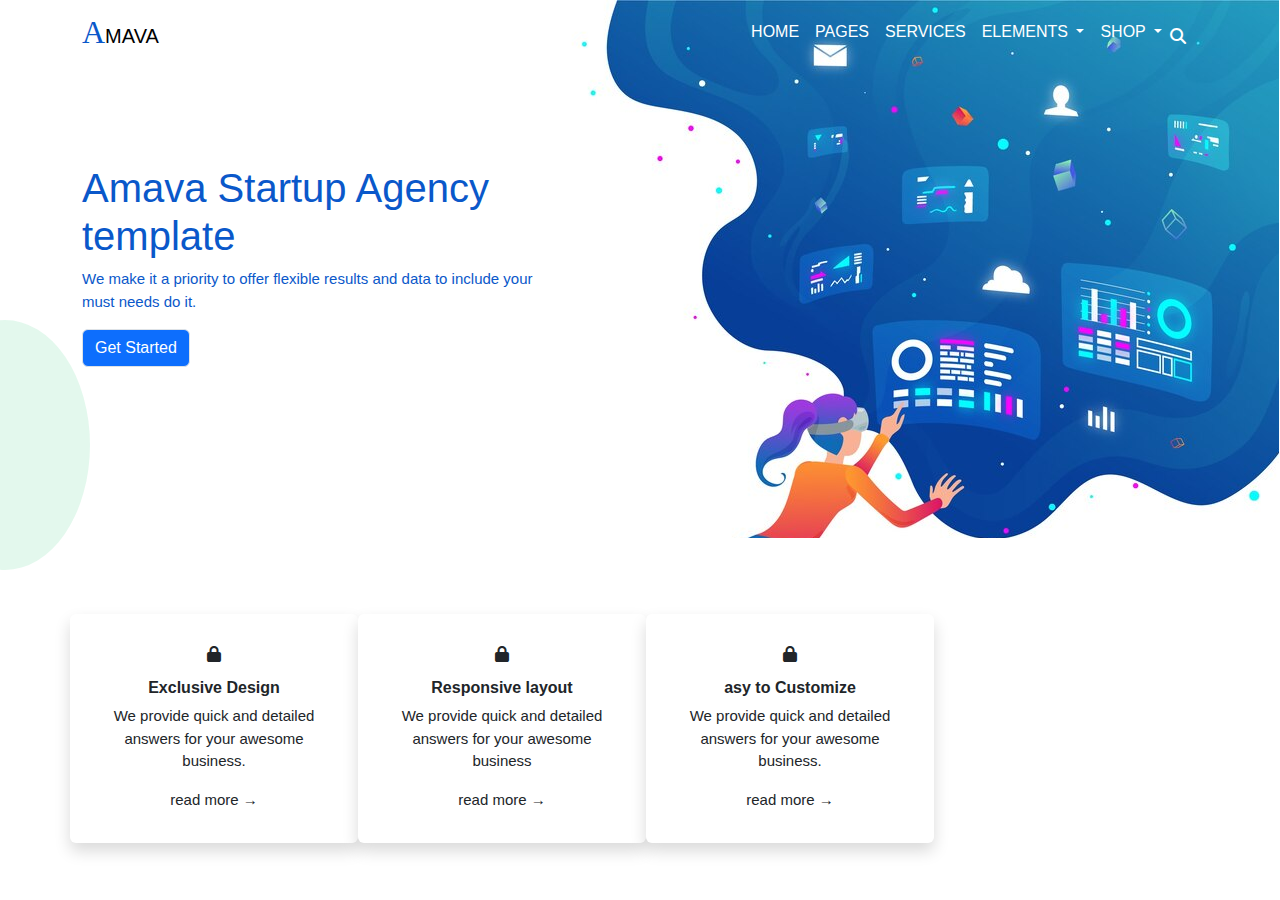
==== index.html @ 39920f7a "new" ====
<!doctype html>
<html lang="en">
  <head>
    <meta charset="utf-8">
    <meta name="viewport" content="width=device-width, initial-scale=1">
    <title>Bootstrap demo</title>
    <link rel="stylesheet" href="https://cdnjs.cloudflare.com/ajax/libs/font-awesome/6.5.2/css/all.min.css">
    <link rel="stylesheet" href="assets/css/style.css">
    <link href="https://cdn.jsdelivr.net/npm/bootstrap@5.3.3/dist/css/bootstrap.min.css" rel="stylesheet" integrity="sha384-QWTKZyjpPEjISv5WaRU9OFeRpok6YctnYmDr5pNlyT2bRjXh0JMhjY6hW+ALEwIH" crossorigin="anonymous">
  </head>
  <body>
    <div class="main" >
    <section class="nav_bar" >
         <nav class="navbar navbar-expand-md navbar-light" >
            <div class="container" >
              <div>
                <a class="navbar-brand" href="#"><span class="logo">A</span>MAVA</a>
                <button class="navbar-toggler" type="button" data-bs-toggle="collapse" data-bs-target="#navbarSupportedContent" aria-controls="navbarSupportedContent" aria-expanded="false" aria-label="Toggle navigation">
                  <span class="navbar-toggler-icon"></span>
                </button>
              </div>
              <div class="collapse navbar-collapse" id="navbarSupportedContent">
            <div class="container ms-auto ">
                <ul class="navbar-nav  justify-content-end">
                  <li class="nav-item ">
                    <a class="nav-link active nav_color" aria-current="page" href="#">HOME</a>
                  </li>
                  <li class="nav-item ">
                    <a class="nav-link nav_color" href="#">PAGES</a>
                  </li>
                  <li class="nav-item ">
                    <a class="nav-link  nav_color" href="#">SERVICES</a>
                  </li>
                  <li class="nav-item dropdown">
                    <a class="nav-link dropdown-toggle  nav_color" href="#" id="navbarDropdown" role="button" data-bs-toggle="dropdown" aria-expanded="false">
                      ELEMENTS
                    </a>
                    <ul class="dropdown-menu" aria-labelledby="navbarDropdown">
                      <li><a class="dropdown-item" href="#">ELEMENTS1</a></li>
                      <li><a class="dropdown-item" href="#">ELEMENTS2</a></li>
                    </ul>
                  </li>
                  <li class="nav-item dropdown">
                    <a class="nav-link dropdown-toggle nav_color"  href="#" id="navbarDropdown" role="button" data-bs-toggle="dropdown" aria-expanded="false">
                      SHOP
                    </a>
                    <ul class="dropdown-menu" aria-labelledby="navbarDropdown">
                      <li><a class="dropdown-item" href="#">SHOP1</a></li>
                      <li><a class="dropdown-item" href="#">SHOP2</a></li>
                    </ul>
                  </li>
                  <li class="nav-item">
                    <i class="fa-solid fa-magnifying-glass  mt-3 nav_color"></i>
                  </li>
                </ul>
           </div>
            </div>
          </nav>
   </section>

    <!-- banner section -->
     <section class="banner col-12">
      <div class="container">
        <!-- <div class="row"> -->
          <div class="col-md-6 first_section">
            <h1 class="banner_title fw-light">Amava <b class="fw-bolder">Startup Agency</b> <br> template</h1>
            <p class="card_text">We make it a priority to offer flexible results and data to include your <br> must needs do it.</p>
            <button class="btn btn-primary border btn_margin">Get Started</button>
          </div>
        <!-- </div> -->
      </div>
     </section>
    <!-- banner section -->

    <!-- card section -->
     <div class="container ">
      <div class="card_wrepper text-primary">
        <div class="row">
          <div class="card text-center border-0 card_context shadow col-md-3"style="width: 18rem;" >
            <div class="card-body">
              <i class="fa-sharp fa-solid fa-lock p-3"></i>
              <h6 class="card-title fw-bolder">Exclusive Design</h6>
              <p class="card-text card_text">We provide quick and detailed answers for your awesome business.</p>
              <p class="card_text">read more →</p>
            </div>
          </div>
          <div class="card text-center border-0 card_context shadow col-md-3" style="width: 18rem;">
            <div class="card-body">
              <i class="fa-sharp fa-solid fa-lock p-3"></i>
              <h6 class="card-title fw-bolder">Responsive layout</h6>
              <p class="card-text card_text">We provide quick and detailed answers for your awesome business</p>
              <p class="card_text">read more →</p>
            </div>
          </div>
          <div class="card text-center border-0 card_context shadow col-md-3" style="width: 18rem;">
            <div class="card-body">
              <i class="fa-sharp fa-solid fa-lock p-3"></i>
              <h6 class="card-title fw-bolder">asy to Customize</h6>
              <p class="card-text card_text">We provide quick and detailed answers for your awesome business.</p>
              <p class="card_text">read more →</p>
            </div>
          </div>
        </div>
       </div>
     </div>
    <!-- card section -->


  </div>
    <script src="https://cdn.jsdelivr.net/npm/bootstrap@5.3.3/dist/js/bootstrap.bundle.min.js" integrity="sha384-YvpcrYf0tY3lHB60NNkmXc5s9fDVZLESaAA55NDzOxhy9GkcIdslK1eN7N6jIeHz" crossorigin="anonymous"></script>
  </body>
</html>
---- assets/css/style.css ----
*{
    margin: 0;
    padding: 0;
    box-sizing: border-box;
    font-family: Arial, Helvetica, sans-serif;
}
.logo{
    color: #0a58ca;
    font-size: xx-large;
     font-family: Cambria, Cochin, Georgia, Times, 'Times New Roman', serif;
}
.card_wrepper{
   /* margin-left: 12rem; */

}
.main::after{
    content: "";
    width: 739px;
    height: 538px;
    background: url(../images/bg.jpg);
    top: 0px;
    right: 1px;
    position: absolute;
    display: inline-block;
    z-index: -1;
}
.nav_color{
    color: white !important;
}
@media screen and (max-width: 767px) {
    .main::after {
        content: "";
        width: 207px;
        height: 150px;
        background: url(../images/bg.jpg);
        top: 0px;
        right: 1px;
        position: absolute;
        display: inline-block;
        z-index: -1;
    }
    .nav_color{
       color: black !important;
    }
  }
.main::before{
    content: '';
    width: 170px;
    height: 250px;
    border-radius: 50%;
    position: absolute;
    top: 320px;
    left: -80px;
    background-color:rgba(113, 221, 167, 0.2);
}
.banner{
    height: 50vh;
}
.banner_title{
    font-size: 40px;
    font-weight: 600;
    margin-top: 100px;
    color: #0a58ca;;
}
.first_section p{
     color: #0a58ca;;
}
.card_context:hover{
    background-color: #0a58ca;
    color: white;
}
.card_text{
    font-size: 15px;
}
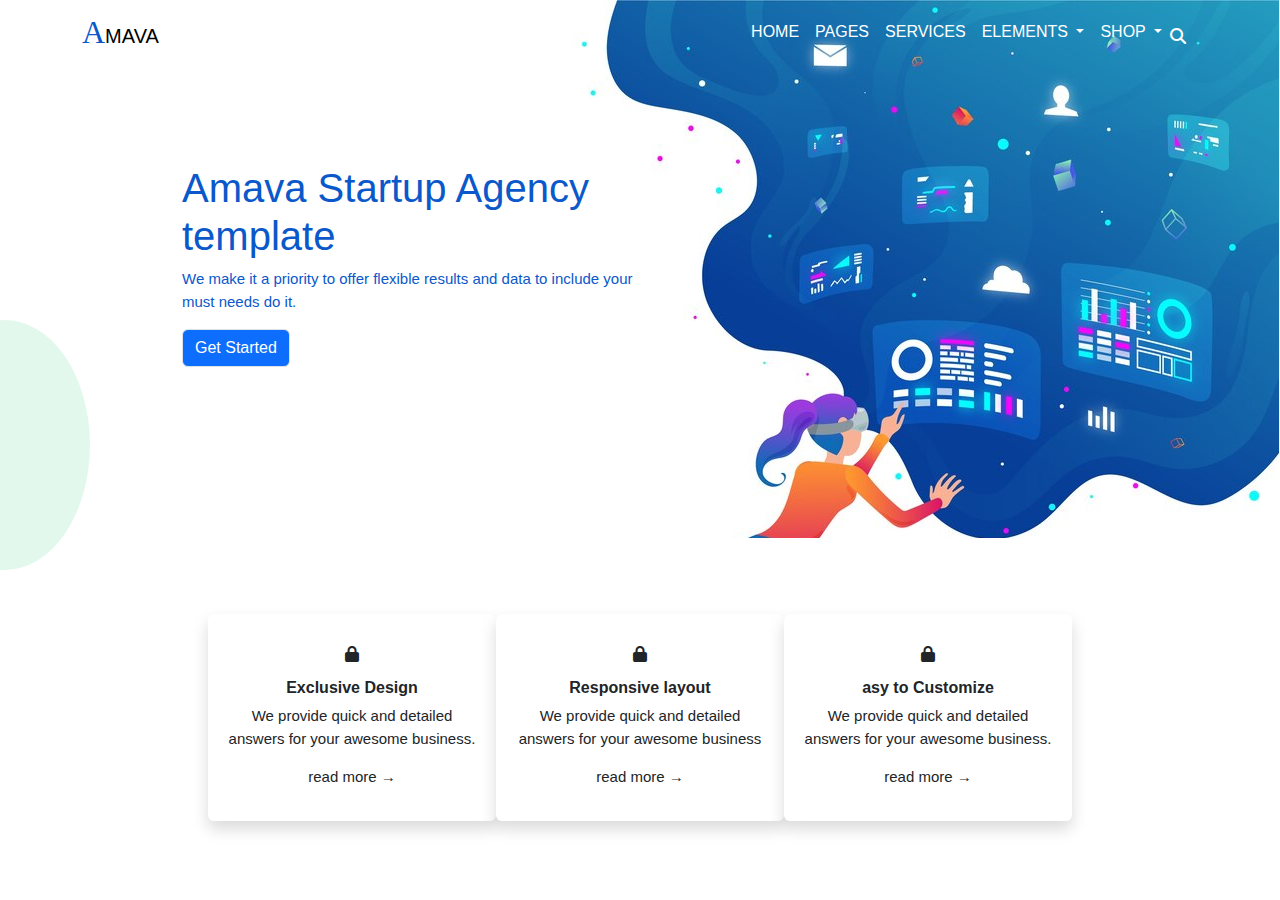
==== commit 781e2d6f: "Revert "new"" ====
--- a/index.html
+++ b/index.html
@@ -11,7 +11,7 @@
   <body>
     <div class="main" >
     <section class="nav_bar" >
-         <nav class="navbar navbar-expand-md navbar-light" >
+         <nav class="navbar navbar-expand-md navbar-light  " >
             <div class="container" >
               <div>
                 <a class="navbar-brand" href="#"><span class="logo">A</span>MAVA</a>
@@ -22,17 +22,17 @@
               <div class="collapse navbar-collapse" id="navbarSupportedContent">
             <div class="container ms-auto ">
                 <ul class="navbar-nav  justify-content-end">
-                  <li class="nav-item ">
-                    <a class="nav-link active nav_color" aria-current="page" href="#">HOME</a>
+                  <li class="nav-item">
+                    <a class="nav-link active text-white" aria-current="page" href="#">HOME</a>
                   </li>
-                  <li class="nav-item ">
-                    <a class="nav-link nav_color" href="#">PAGES</a>
+                  <li class="nav-item">
+                    <a class="nav-link text-white" href="#">PAGES</a>
                   </li>
-                  <li class="nav-item ">
-                    <a class="nav-link  nav_color" href="#">SERVICES</a>
+                  <li class="nav-item">
+                    <a class="nav-link text-white" href="#">SERVICES</a>
                   </li>
                   <li class="nav-item dropdown">
-                    <a class="nav-link dropdown-toggle  nav_color" href="#" id="navbarDropdown" role="button" data-bs-toggle="dropdown" aria-expanded="false">
+                    <a class="nav-link dropdown-toggle text-white" href="#" id="navbarDropdown" role="button" data-bs-toggle="dropdown" aria-expanded="false">
                       ELEMENTS
                     </a>
                     <ul class="dropdown-menu" aria-labelledby="navbarDropdown">
@@ -41,7 +41,7 @@
                     </ul>
                   </li>
                   <li class="nav-item dropdown">
-                    <a class="nav-link dropdown-toggle nav_color"  href="#" id="navbarDropdown" role="button" data-bs-toggle="dropdown" aria-expanded="false">
+                    <a class="nav-link dropdown-toggle text-white" href="#" id="navbarDropdown" role="button" data-bs-toggle="dropdown" aria-expanded="false">
                       SHOP
                     </a>
                     <ul class="dropdown-menu" aria-labelledby="navbarDropdown">
@@ -50,7 +50,7 @@
                     </ul>
                   </li>
                   <li class="nav-item">
-                    <i class="fa-solid fa-magnifying-glass  mt-3 nav_color"></i>
+                    <i class="fa-solid fa-magnifying-glass text-white mt-3"></i>
                   </li>
                 </ul>
            </div>
@@ -59,7 +59,7 @@
    </section>
 
     <!-- banner section -->
-     <section class="banner col-12">
+     <section class="banner">
       <div class="container">
         <!-- <div class="row"> -->
           <div class="col-md-6 first_section">
@@ -73,35 +73,31 @@
     <!-- banner section -->
 
     <!-- card section -->
-     <div class="container ">
-      <div class="card_wrepper text-primary">
-        <div class="row">
-          <div class="card text-center border-0 card_context shadow col-md-3"style="width: 18rem;" >
-            <div class="card-body">
-              <i class="fa-sharp fa-solid fa-lock p-3"></i>
-              <h6 class="card-title fw-bolder">Exclusive Design</h6>
-              <p class="card-text card_text">We provide quick and detailed answers for your awesome business.</p>
-              <p class="card_text">read more →</p>
-            </div>
-          </div>
-          <div class="card text-center border-0 card_context shadow col-md-3" style="width: 18rem;">
-            <div class="card-body">
-              <i class="fa-sharp fa-solid fa-lock p-3"></i>
-              <h6 class="card-title fw-bolder">Responsive layout</h6>
-              <p class="card-text card_text">We provide quick and detailed answers for your awesome business</p>
-              <p class="card_text">read more →</p>
-            </div>
-          </div>
-          <div class="card text-center border-0 card_context shadow col-md-3" style="width: 18rem;">
-            <div class="card-body">
-              <i class="fa-sharp fa-solid fa-lock p-3"></i>
-              <h6 class="card-title fw-bolder">asy to Customize</h6>
-              <p class="card-text card_text">We provide quick and detailed answers for your awesome business.</p>
-              <p class="card_text">read more →</p>
-            </div>
-          </div>
+     <div class="card_wrepper d-flex justify-content-center text-primary">
+      <div class="card text-center border-0 card_context shadow" style="width: 18rem;">
+        <div class="card-body">
+          <i class="fa-sharp fa-solid fa-lock p-3"></i>
+          <h6 class="card-title fw-bolder">Exclusive Design</h6>
+          <p class="card-text card_text">We provide quick and detailed answers for your awesome business.</p>
+          <p class="card_text">read more →</p>
         </div>
-       </div>
+      </div>
+      <div class="card text-center border-0 card_context shadow" style="width: 18rem;">
+        <div class="card-body">
+          <i class="fa-sharp fa-solid fa-lock p-3"></i>
+          <h6 class="card-title fw-bolder">Responsive layout</h6>
+          <p class="card-text card_text">We provide quick and detailed answers for your awesome business</p>
+          <p class="card_text">read more →</p>
+        </div>
+      </div>
+      <div class="card text-center border-0 card_context shadow" style="width: 18rem;">
+        <div class="card-body">
+          <i class="fa-sharp fa-solid fa-lock p-3"></i>
+          <h6 class="card-title fw-bolder">asy to Customize</h6>
+          <p class="card-text card_text">We provide quick and detailed answers for your awesome business.</p>
+          <p class="card_text">read more →</p>
+        </div>
+      </div>
      </div>
     <!-- card section -->
 
--- a/assets/css/style.css
+++ b/assets/css/style.css
@@ -9,40 +9,18 @@
     font-size: xx-large;
      font-family: Cambria, Cochin, Georgia, Times, 'Times New Roman', serif;
 }
-.card_wrepper{
-   /* margin-left: 12rem; */
-
-}
 .main::after{
     content: "";
     width: 739px;
     height: 538px;
     background: url(../images/bg.jpg);
+    background-color: red;
     top: 0px;
     right: 1px;
     position: absolute;
     display: inline-block;
     z-index: -1;
 }
-.nav_color{
-    color: white !important;
-}
-@media screen and (max-width: 767px) {
-    .main::after {
-        content: "";
-        width: 207px;
-        height: 150px;
-        background: url(../images/bg.jpg);
-        top: 0px;
-        right: 1px;
-        position: absolute;
-        display: inline-block;
-        z-index: -1;
-    }
-    .nav_color{
-       color: black !important;
-    }
-  }
 .main::before{
     content: '';
     width: 170px;
@@ -60,10 +38,15 @@
     font-size: 40px;
     font-weight: 600;
     margin-top: 100px;
+    margin-left: 100px;
     color: #0a58ca;;
 }
 .first_section p{
-     color: #0a58ca;;
+    margin-left: 100px;
+    color: #0a58ca;;
+}
+.btn_margin{
+    margin-left: 100px !important;
 }
 .card_context:hover{
     background-color: #0a58ca;
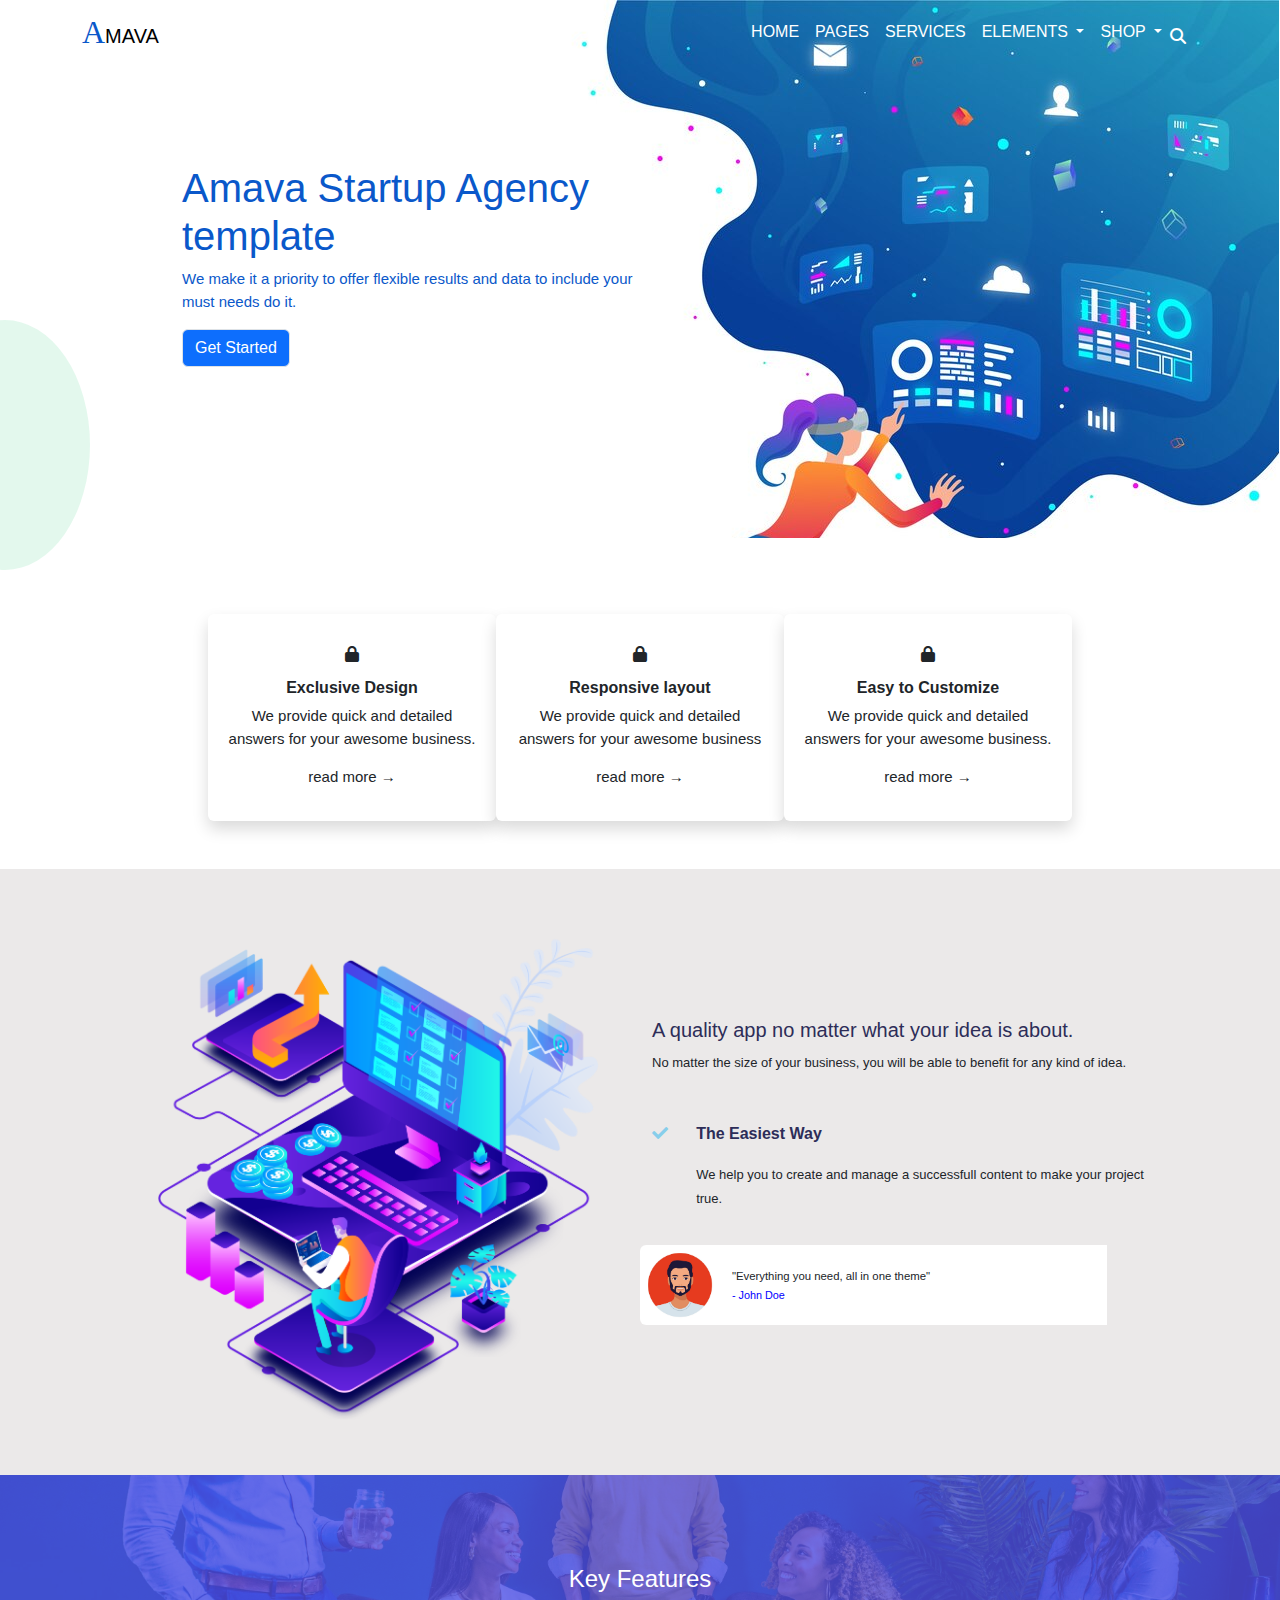
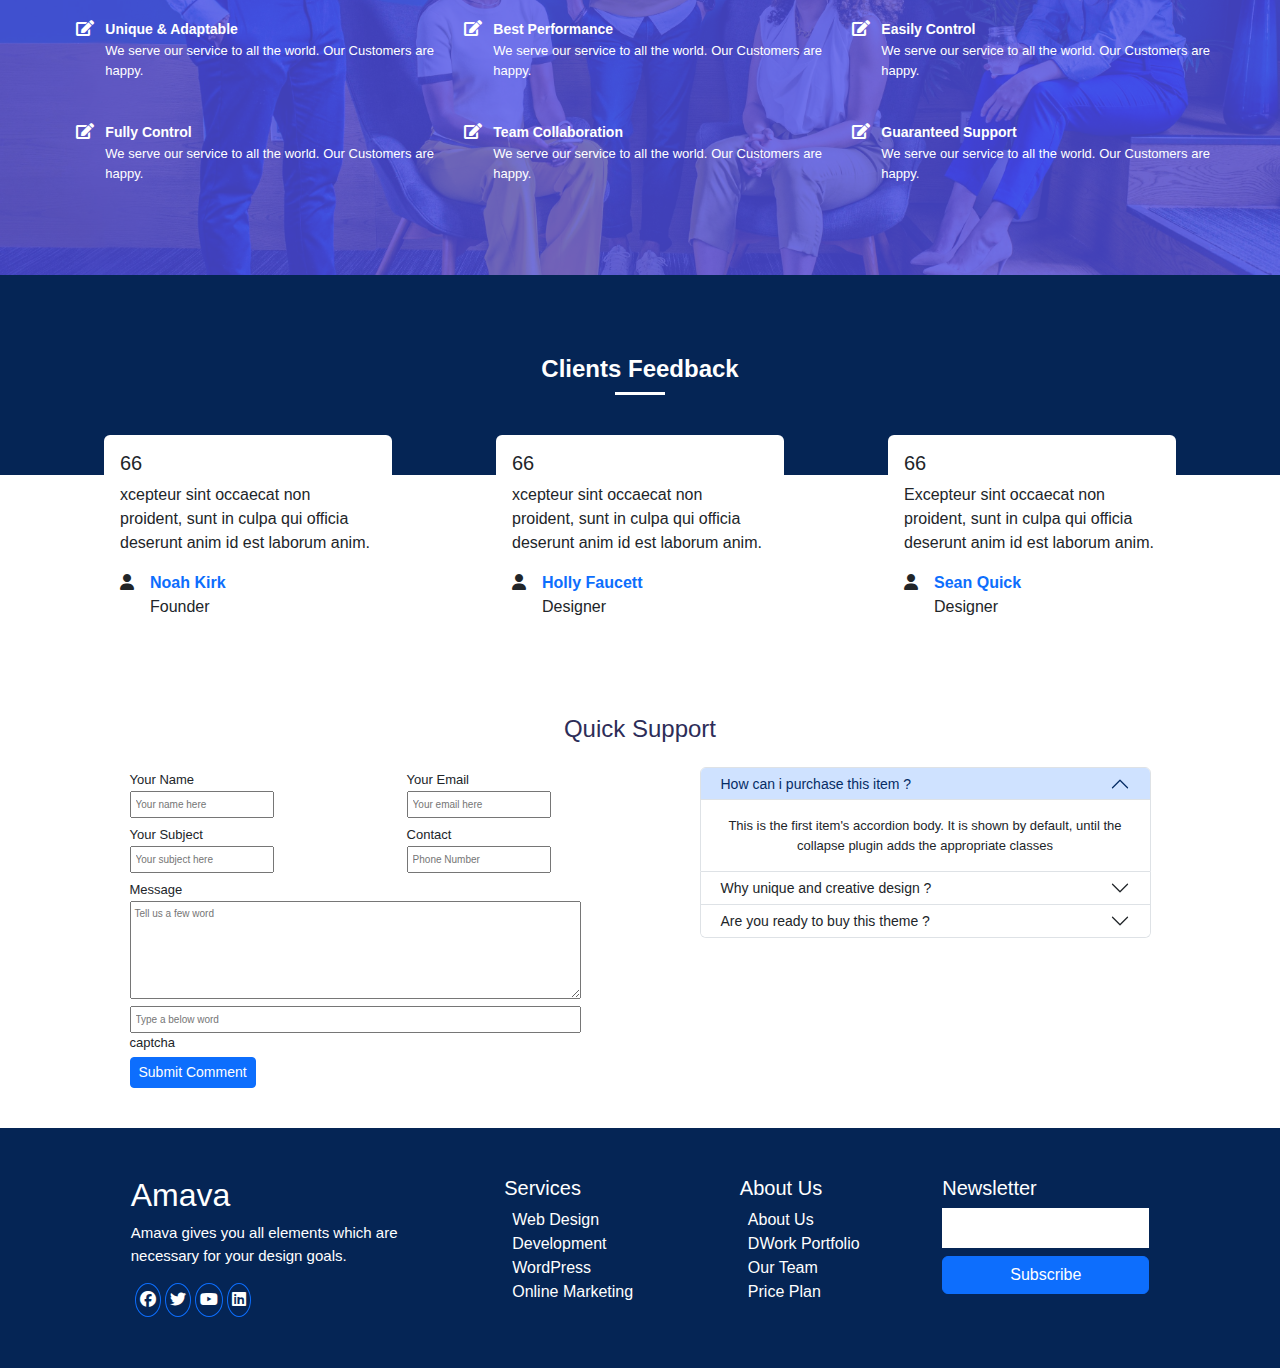
==== commit 0684feb1: "Merge branch 'main' of https://github.com/tanvikarma/bootstrap_landingpage into main" ====
--- a/index.html
+++ b/index.html
@@ -93,7 +93,7 @@
       <div class="card text-center border-0 card_context shadow" style="width: 18rem;">
         <div class="card-body">
           <i class="fa-sharp fa-solid fa-lock p-3"></i>
-          <h6 class="card-title fw-bolder">asy to Customize</h6>
+          <h6 class="card-title fw-bolder">Easy to Customize</h6>
           <p class="card-text card_text">We provide quick and detailed answers for your awesome business.</p>
           <p class="card_text">read more →</p>
         </div>
@@ -101,6 +101,318 @@
      </div>
     <!-- card section -->
 
+<head>
+  <meta charset="utf-8">
+  <meta name="viewport" content="width=device-width, initial-scale=1">
+  <title>Bootstrap demo</title>
+  <link rel="stylesheet" href="./assets/css/style.css">
+  <link href="https://cdn.jsdelivr.net/npm/bootstrap@5.3.3/dist/css/bootstrap.min.css" rel="stylesheet"
+    integrity="sha384-QWTKZyjpPEjISv5WaRU9OFeRpok6YctnYmDr5pNlyT2bRjXh0JMhjY6hW+ALEwIH" crossorigin="anonymous">
+  <link rel="stylesheet" href="https://cdnjs.cloudflare.com/ajax/libs/font-awesome/5.15.4/css/all.min.css">
+</head>
+
+<body>
+
+  <!-- second section -->
+  <section class="mt-5 section_two">
+    <div class="container">
+      <div class="row combine_data">
+        <div class="col-sm-6 col-12">
+          <img src="./assets/images/sec2.png" class="img-fluid" alt="Loading..">
+        </div>
+        <div class="col-sm-6 col-12 right-data my-auto">
+          <h5 class="heading">A quality app no matter what your idea is about.</h5>
+          <small class="lower-char">No matter the size of your business, you will be able to benefit for any kind of
+            idea.</small>
+          <div class="row mt-5 down-two-main">
+            <div class="col-sm-1">
+              <i class="fas fa-check" style="color: skyblue;"></i>
+            </div>
+            <div class="col-sm-11">
+              <p class="heading"><b>The Easiest Way</b></p>
+              <small class="lower-char">We help you to create and manage a successfull content to make your project
+                true.</small>
+            </div>
+          </div>
+          <div class="profile-data lower-char col-12">
+            <div class="row">
+              <div class="col-sm-2" style="padding: 0;">
+                <img src="./assets/images/profile.jpg" class="img-fluid rounded" alt="">
+              </div>
+              <div class="col-sm-10 my-auto">
+                <small>"Everything you need, all in one theme"</small>
+                <div>
+                  <small style="color: blue; font-size: smaller;">- John Doe</small>
+                </div>
+              </div>
+            </div>
+          </div>
+        </div>
+      </div>
+    </div>
+  </section>
+
+  <!-- third section -->
+
+  <section class="section-three">
+    <div class="third-main container">
+      <div>
+        <h4>Key Features</h4>
+        <!-- <hr> -->
+      </div>
+      <div class="mt-4">
+        <div class="row">
+          <div class="col-sm-4 col-12 d-flex">
+            <div class="col-sm-1">
+              <i class="fas fa-edit" style="color: #fff;"></i>
+            </div>
+            <div class="col-sm-11 imgsec-rightdata">
+              <small><b>Unique & Adaptable</b></small>
+              <p class="lower-char">
+                We serve our service to all the world. Our Customers are happy.
+              </p>
+            </div>
+          </div>
+          <div class="col-sm-4 col-12 d-flex">
+            <div class="col-sm-1">
+              <i class="fas fa-edit" style="color: #fff;"></i>
+            </div>
+            <div class="col-sm-11 imgsec-rightdata">
+              <small><b>Best Performance</b></small>
+              <p class="lower-char">
+                We serve our service to all the world. Our Customers are happy.
+              </p>
+            </div>
+          </div>
+          <div class="col-sm-4 col-12 d-flex">
+            <div class="col-sm-1">
+              <i class="fas fa-edit" style="color: #fff;"></i>
+            </div>
+            <div class="col-sm-11 imgsec-rightdata">
+              <small><b>Easily Control</b></small>
+              <p class="lower-char">
+                We serve our service to all the world. Our Customers are happy.
+              </p>
+            </div>
+          </div>
+        </div>
+      </div>
+      <div class="mt-4">
+        <div class="row">
+          <div class="col-sm-4 col-12 d-flex">
+            <div class="col-sm-1">
+              <i class="fas fa-edit" style="color: #fff;"></i>
+            </div>
+            <div class="col-sm-11 imgsec-rightdata">
+              <small><b>Fully Control</b></small>
+              <p class="lower-char">
+                We serve our service to all the world. Our Customers are happy.
+              </p>
+            </div>
+          </div>
+          <div class="col-sm-4 col-12 d-flex">
+            <div class="col-sm-1">
+              <i class="fas fa-edit" style="color: #fff;"></i>
+            </div>
+            <div class="col-sm-11 imgsec-rightdata">
+              <small><b>Team Collaboration</b></small>
+              <p class="lower-char">
+                We serve our service to all the world. Our Customers are happy.
+              </p>
+            </div>
+          </div>
+          <div class="col-sm-4 col-12 d-flex">
+            <div class="col-sm-1">
+              <i class="fas fa-edit" style="color: #fff;"></i>
+            </div>
+            <div class="col-sm-11 imgsec-rightdata">
+              <small><b>Guaranteed Support</b></small>
+              <p class="lower-char">
+                We serve our service to all the world. Our Customers are happy.
+              </p>
+            </div>
+          </div>
+        </div>
+      </div>
+    </div>
+  </section>
+
+<section class="client_section ">
+  <div class="client_heading d-flex flex-column">
+    <h4 class="fw-bolder">Clients Feedback</h4>
+    <div class="rule"></div>
+  </div>
+  <div class="client_card  d-flex justify-content-evenly">
+    <div class="card border-0" style="width: 18rem;">
+      <div class="card-body">
+        <h5 class="card-title">66</h5>
+        <p class="card-text">xcepteur sint occaecat non proident, sunt in culpa qui officia deserunt anim id est laborum anim.</p>
+        <div class="d-flex">
+          <div class="pe-3"><i class="fa-solid fa-user"></i></div>
+          <div><span class="text-primary fw-bolder">Noah Kirk</span> <br> Founder</div>
+        </div>
+      </div>
+    </div>
+    <div class="card border-0" style="width: 18rem;">
+      <div class="card-body">
+        <h5 class="card-title">66</h5>
+        <p class="card-text">xcepteur sint occaecat non proident, sunt in culpa qui officia deserunt anim id est laborum anim.</p>
+        <div class="d-flex">
+          <div class="pe-3"><i class="fa-solid fa-user"></i></div>
+          <div><span class="text-primary fw-bolder">Holly Faucett</span> <br> Designer</div>
+        </div>
+      </div>
+    </div>
+    <div class="card border-0" style="width: 18rem;">
+      <div class="card-body">
+        <h5 class="card-title">66</h5>
+        <p class="card-text">Excepteur sint occaecat non proident, sunt in culpa qui officia deserunt anim id est laborum anim.</p>
+        <div class="d-flex">
+          <div class="pe-3"><i class="fa-solid fa-user"></i></div>
+          <div><span class="text-primary fw-bolder">Sean Quick</span> <br> Designer</div>
+        </div>
+      </div>
+    </div>
+  </div>
+</section>
+  <!-- section contact -->
+  <section class="section-contact">
+    <div class="container" style="text-align: center;">
+      <div>
+        <h4 class="heading">Quick Support</h4>
+      </div>
+      <div class="row mt-4 justify-content-around">
+        <div class="col-sm-5 col-12">
+          <form>
+            <div class="row justify-content-between">
+              <div class="col-sm-5 col-10 form-alignment">
+                <label for="" class="lower-char">Your Name</label>
+                <input type="text" placeholder="Your name here">
+              </div>
+              <div class="col-sm-5 col-10 form-alignment">
+                <label for="" class="lower-char">Your Email</label>
+                <input type="email" placeholder="Your email here">
+              </div>
+            </div>
+            <div class="row justify-content-between mt-1">
+              <div class="col-sm-5 col-10 form-alignment">
+                <label for="" class="lower-char">Your Subject</label>
+                <input type="text" placeholder="Your subject here">
+              </div>
+              <div class="col-sm-5 col-10 form-alignment">
+                <label for="" class="lower-char">Contact</label>
+                <input type="email" placeholder="Phone Number">
+              </div>
+            </div>
+            <div class="form-alignment mt-1">
+              <div class="col-sm-12">
+                <label for="" class="lower-char">Message</label>
+                <textarea rows="4" placeholder="Tell us a few word" style="width: 100%;"></textarea>
+              </div>
+              <div><input type="text" placeholder="Type a below word" style="width: 100%;">
+                <p class="lower-char mb-1">captcha</p>
+              </div>
+              <button class="btn btn-primary btn-sm">Submit Comment</button>
+            </div>
+          </form>
+        </div>
+        <div class="col-sm-5 col-12 ">
+          <div class="accordion">
+            <div class="accordion-item">
+              <h2 class="accordion-header" id="panelsStayOpen-headingOne">
+                <button class="accordion-button" type="button" data-bs-toggle="collapse"
+                  data-bs-target="#panelsStayOpen-collapseOne">
+                  <small>How can i purchase this item ?</small>
+                </button>
+              </h2>
+              <div id="panelsStayOpen-collapseOne" class="accordion-collapse collapse show">
+                <div class="accordion-body lower-char">
+                  This is the first item's accordion body. It is shown by default, until the collapse
+                  plugin adds the appropriate classes
+                </div>
+              </div>
+            </div>
+            <div class="accordion-item">
+              <h2 class="accordion-header" id="panelsStayOpen-headingTwo">
+                <button class="accordion-button collapsed" type="button" data-bs-toggle="collapse"
+                  data-bs-target="#panelsStayOpen-collapseTwo" aria-expanded="false"
+                  aria-controls="panelsStayOpen-collapseTwo">
+                  <small>Why unique and creative design ?</small>
+                </button>
+              </h2>
+              <div id="panelsStayOpen-collapseTwo" class="accordion-collapse collapse"
+                aria-labelledby="panelsStayOpen-headingTwo">
+                <div class="accordion-body lower-char">
+                  This is the second item's accordion body.It is hidden by default, until the collapse
+                  plugin adds the appropriate classes
+                </div>
+              </div>
+            </div>
+            <div class="accordion-item">
+              <h2 class="accordion-header" id="panelsStayOpen-headingThree">
+                <button class="accordion-button collapsed" type="button" data-bs-toggle="collapse"
+                  data-bs-target="#panelsStayOpen-collapseThree" aria-expanded="false"
+                  aria-controls="panelsStayOpen-collapseThree">
+                  <small>Are you ready to buy this theme ?</small>
+                </button>
+              </h2>
+              <div id="panelsStayOpen-collapseThree" class="accordion-collapse collapse"
+                aria-labelledby="panelsStayOpen-headingThree">
+                <div class="accordion-body lower-char">
+                  This is the third item's accordion body. It is hidden by default, until the collapse
+                  plugin adds the appropriate classes
+                </div>
+              </div>
+            </div>
+          </div>
+        </div>
+      </div>
+
+    </div>
+  </section>
+
+
+<!-- footer -->
+<section class="footer text-white ">
+  <div class="container-fluid footer_section d-flex justify-content-evenly p-5">
+    <div class="footer_logo">
+      <h2>Amava</h2>
+      <p class="card_text">Amava gives you all elements which are <br> necessary for your design goals.</p>
+     <div class="d-flex">
+      <div class="border border-1 p-1 ms-1 rounded-circle border-primary"><i class="fa-brands fa-facebook"></i></div>
+      <div class="border border-1 p-1 ms-1 rounded-circle border-primary"><i class="fa-brands fa-twitter"></i></div>
+      <div class="border border-1 p-1 ms-1 rounded-circle border-primary"><i class="fa-brands fa-youtube"></i></div>
+      <div class="border border-1 p-1 ms-1 rounded-circle border-primary"><i class="fa-brands fa-linkedin"></i></div>
+     </div>
+    </div>
+    <div class="footer_services ">
+      <h5 class="ms-4">Services</h5>
+      <ul class="footer_ul">
+        <li class="card-text">Web Design</li>
+        <li>Development</li>
+        <li>WordPress</li>
+        <li>Online Marketing</li>
+      </ul>
+    </div>
+    <div class="about_us ">
+      <h5 class="ms-4">About Us</h5>
+      <ul class="footer_ul">
+        <li class="card-text">About Us</li>
+        <li>DWork Portfolio</li>
+        <li>Our Team</li>
+        <li>Price Plan</li>
+      </ul>
+    </div>
+    <div class="footer_form ">
+      <h5>Newsletter</h5>
+      <input class="py-2 border-0" type="text"><br>
+      <button class="btn btn-primary mt-2 w-100">Subscribe</button>
+    </div>
+    
+  </div>
+</section>
+<!-- footer -->
+  
 
   </div>
     <script src="https://cdn.jsdelivr.net/npm/bootstrap@5.3.3/dist/js/bootstrap.bundle.min.js" integrity="sha384-YvpcrYf0tY3lHB60NNkmXc5s9fDVZLESaAA55NDzOxhy9GkcIdslK1eN7N6jIeHz" crossorigin="anonymous"></script>
--- a/assets/css/style.css
+++ b/assets/css/style.css
@@ -1,4 +1,4 @@
-*{
+* {
     margin: 0;
     padding: 0;
     box-sizing: border-box;
@@ -54,4 +54,113 @@
 }
 .card_text{
     font-size: 15px;
-}+}
+
+.section_two {
+    background-color: rgb(235 233 233);
+}
+
+.combine_data {
+    padding: 50px 40px;
+}
+
+.section_two .right-data .profile-data {
+    width: 90%;
+    background-color: #fff;
+    margin-top: 35px;
+}
+
+.heading {
+    color: #2d2d58;
+}
+
+.lower-char {
+    font-size: 13px;
+}
+.section-three {
+    content: "";
+    position: relative;
+    top: 0;
+    background: url('../images/back_img.jpg') no-repeat center center/cover;
+    height: 400px;
+    z-index: 0;
+    /* width: 100vw; */
+}
+
+.section-three::after {
+    content: "";
+    opacity: 0.8;
+    position: absolute;
+    top: 0;
+    height: 400px;
+    width: 100%;
+    z-index: -1;
+    background-color: rgb(80, 80, 230);
+}
+
+.section-three .third-main {
+    color: #fff;
+    text-align: center;
+    padding: 90px 0;
+    z-index: 1;
+}
+
+hr {
+    width: 5%;
+}
+
+.imgsec-rightdata {
+    text-align: justify;
+    padding-left: 5px;
+}
+.client_heading{
+    height: 200px;
+    background-color: #052555;
+    color: white;
+    justify-content: center;
+    align-items: center;
+}
+.rule{
+    width:50px;
+    height: 1px;
+    border-bottom: 3px solid white ;
+    align-items: center;
+ }
+ .client_card{
+    position: relative;
+    bottom: 40px;
+ }
+ .footer_section{
+    background-color: #052555;
+    /* height: 270px; */
+}
+.footer_ul{
+    list-style: none;
+}
+
+/* section contact */
+
+.section-contact {
+    /* height: 500px; */
+    padding: 40px 0;
+}
+
+form input[type] {
+    font-size: 10px;
+    padding: 4px;
+}
+
+
+.form-alignment {
+    text-align: justify;
+
+}
+
+textarea::placeholder {
+    font-size: 10px;
+    padding: 4px;
+}
+
+.accordion button {
+    height: 25px;
+}
--- a/assets/css/style.css
+++ b/assets/css/style.css
@@ -1,4 +1,4 @@
-*{
+* {
     margin: 0;
     padding: 0;
     box-sizing: border-box;
@@ -54,4 +54,113 @@
 }
 .card_text{
     font-size: 15px;
-}+}
+
+.section_two {
+    background-color: rgb(235 233 233);
+}
+
+.combine_data {
+    padding: 50px 40px;
+}
+
+.section_two .right-data .profile-data {
+    width: 90%;
+    background-color: #fff;
+    margin-top: 35px;
+}
+
+.heading {
+    color: #2d2d58;
+}
+
+.lower-char {
+    font-size: 13px;
+}
+.section-three {
+    content: "";
+    position: relative;
+    top: 0;
+    background: url('../images/back_img.jpg') no-repeat center center/cover;
+    height: 400px;
+    z-index: 0;
+    /* width: 100vw; */
+}
+
+.section-three::after {
+    content: "";
+    opacity: 0.8;
+    position: absolute;
+    top: 0;
+    height: 400px;
+    width: 100%;
+    z-index: -1;
+    background-color: rgb(80, 80, 230);
+}
+
+.section-three .third-main {
+    color: #fff;
+    text-align: center;
+    padding: 90px 0;
+    z-index: 1;
+}
+
+hr {
+    width: 5%;
+}
+
+.imgsec-rightdata {
+    text-align: justify;
+    padding-left: 5px;
+}
+.client_heading{
+    height: 200px;
+    background-color: #052555;
+    color: white;
+    justify-content: center;
+    align-items: center;
+}
+.rule{
+    width:50px;
+    height: 1px;
+    border-bottom: 3px solid white ;
+    align-items: center;
+ }
+ .client_card{
+    position: relative;
+    bottom: 40px;
+ }
+ .footer_section{
+    background-color: #052555;
+    /* height: 270px; */
+}
+.footer_ul{
+    list-style: none;
+}
+
+/* section contact */
+
+.section-contact {
+    /* height: 500px; */
+    padding: 40px 0;
+}
+
+form input[type] {
+    font-size: 10px;
+    padding: 4px;
+}
+
+
+.form-alignment {
+    text-align: justify;
+
+}
+
+textarea::placeholder {
+    font-size: 10px;
+    padding: 4px;
+}
+
+.accordion button {
+    height: 25px;
+}
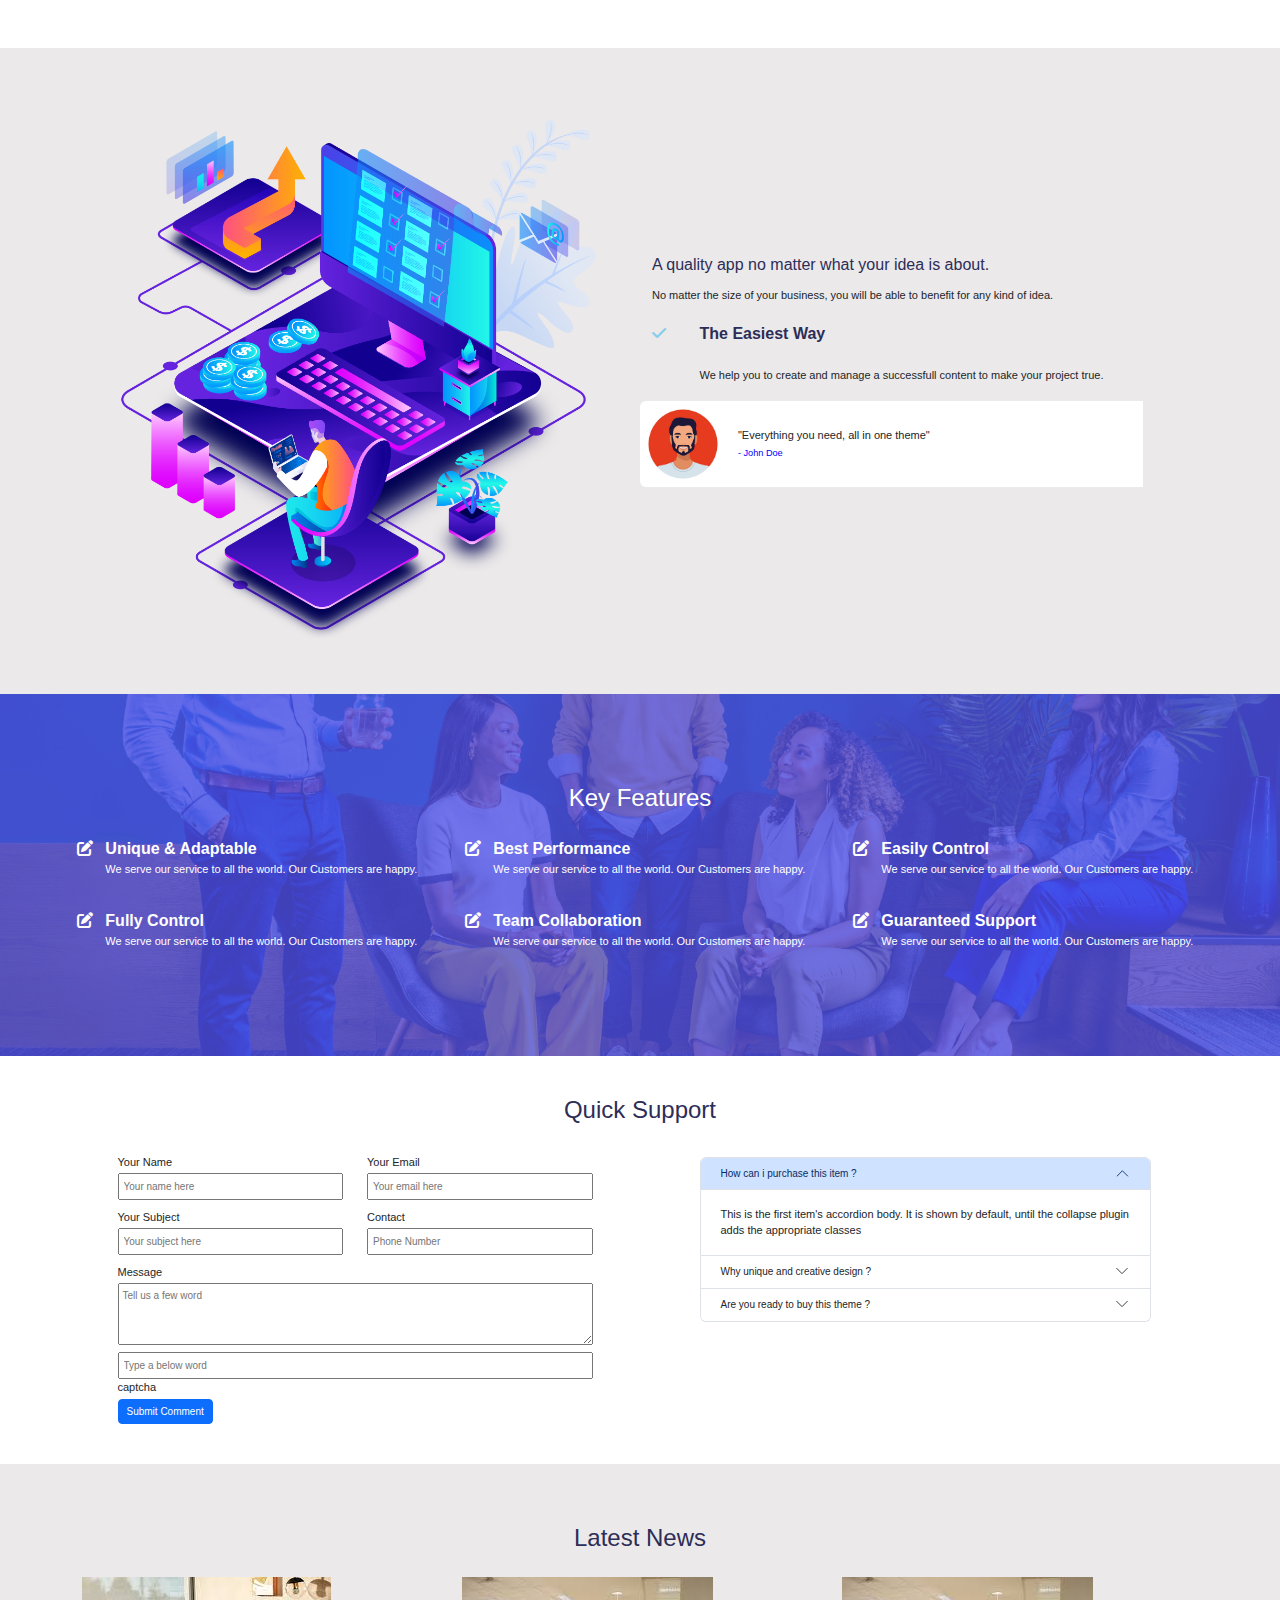
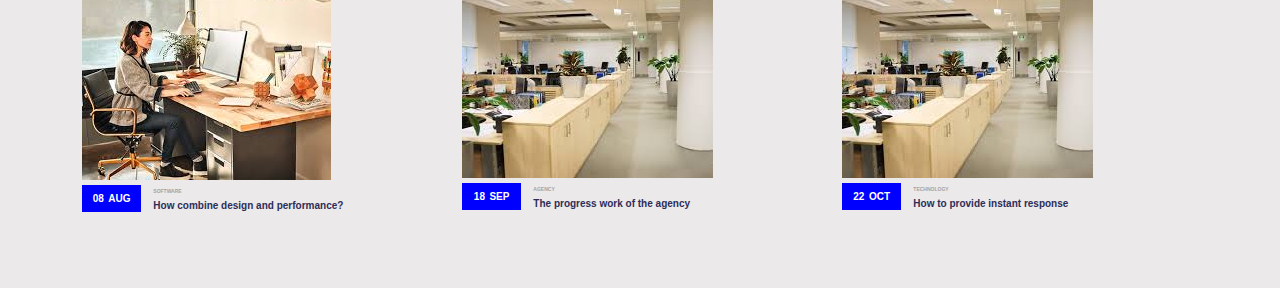
==== commit d89e783c: "completed" ====
--- a/index.html
+++ b/index.html
@@ -1,328 +1,185 @@
 <!doctype html>
 <html lang="en">
-  <head>
-    <meta charset="utf-8">
-    <meta name="viewport" content="width=device-width, initial-scale=1">
-    <title>Bootstrap demo</title>
-    <link rel="stylesheet" href="https://cdnjs.cloudflare.com/ajax/libs/font-awesome/6.5.2/css/all.min.css">
-    <link rel="stylesheet" href="assets/css/style.css">
-    <link href="https://cdn.jsdelivr.net/npm/bootstrap@5.3.3/dist/css/bootstrap.min.css" rel="stylesheet" integrity="sha384-QWTKZyjpPEjISv5WaRU9OFeRpok6YctnYmDr5pNlyT2bRjXh0JMhjY6hW+ALEwIH" crossorigin="anonymous">
-  </head>
-  <body>
-    <div class="main" >
-    <section class="nav_bar" >
-         <nav class="navbar navbar-expand-md navbar-light  " >
-            <div class="container" >
-              <div>
-                <a class="navbar-brand" href="#"><span class="logo">A</span>MAVA</a>
-                <button class="navbar-toggler" type="button" data-bs-toggle="collapse" data-bs-target="#navbarSupportedContent" aria-controls="navbarSupportedContent" aria-expanded="false" aria-label="Toggle navigation">
-                  <span class="navbar-toggler-icon"></span>
-                </button>
-              </div>
-              <div class="collapse navbar-collapse" id="navbarSupportedContent">
-            <div class="container ms-auto ">
-                <ul class="navbar-nav  justify-content-end">
-                  <li class="nav-item">
-                    <a class="nav-link active text-white" aria-current="page" href="#">HOME</a>
-                  </li>
-                  <li class="nav-item">
-                    <a class="nav-link text-white" href="#">PAGES</a>
-                  </li>
-                  <li class="nav-item">
-                    <a class="nav-link text-white" href="#">SERVICES</a>
-                  </li>
-                  <li class="nav-item dropdown">
-                    <a class="nav-link dropdown-toggle text-white" href="#" id="navbarDropdown" role="button" data-bs-toggle="dropdown" aria-expanded="false">
-                      ELEMENTS
-                    </a>
-                    <ul class="dropdown-menu" aria-labelledby="navbarDropdown">
-                      <li><a class="dropdown-item" href="#">ELEMENTS1</a></li>
-                      <li><a class="dropdown-item" href="#">ELEMENTS2</a></li>
-                    </ul>
-                  </li>
-                  <li class="nav-item dropdown">
-                    <a class="nav-link dropdown-toggle text-white" href="#" id="navbarDropdown" role="button" data-bs-toggle="dropdown" aria-expanded="false">
-                      SHOP
-                    </a>
-                    <ul class="dropdown-menu" aria-labelledby="navbarDropdown">
-                      <li><a class="dropdown-item" href="#">SHOP1</a></li>
-                      <li><a class="dropdown-item" href="#">SHOP2</a></li>
-                    </ul>
-                  </li>
-                  <li class="nav-item">
-                    <i class="fa-solid fa-magnifying-glass text-white mt-3"></i>
-                  </li>
-                </ul>
-           </div>
-            </div>
-          </nav>
-   </section>
-
-    <!-- banner section -->
-     <section class="banner">
-      <div class="container">
-        <!-- <div class="row"> -->
-          <div class="col-md-6 first_section">
-            <h1 class="banner_title fw-light">Amava <b class="fw-bolder">Startup Agency</b> <br> template</h1>
-            <p class="card_text">We make it a priority to offer flexible results and data to include your <br> must needs do it.</p>
-            <button class="btn btn-primary border btn_margin">Get Started</button>
-          </div>
-        <!-- </div> -->
-      </div>
-     </section>
-    <!-- banner section -->
-
-    <!-- card section -->
-     <div class="card_wrepper d-flex justify-content-center text-primary">
-      <div class="card text-center border-0 card_context shadow" style="width: 18rem;">
-        <div class="card-body">
-          <i class="fa-sharp fa-solid fa-lock p-3"></i>
-          <h6 class="card-title fw-bolder">Exclusive Design</h6>
-          <p class="card-text card_text">We provide quick and detailed answers for your awesome business.</p>
-          <p class="card_text">read more →</p>
-        </div>
-      </div>
-      <div class="card text-center border-0 card_context shadow" style="width: 18rem;">
-        <div class="card-body">
-          <i class="fa-sharp fa-solid fa-lock p-3"></i>
-          <h6 class="card-title fw-bolder">Responsive layout</h6>
-          <p class="card-text card_text">We provide quick and detailed answers for your awesome business</p>
-          <p class="card_text">read more →</p>
-        </div>
-      </div>
-      <div class="card text-center border-0 card_context shadow" style="width: 18rem;">
-        <div class="card-body">
-          <i class="fa-sharp fa-solid fa-lock p-3"></i>
-          <h6 class="card-title fw-bolder">Easy to Customize</h6>
-          <p class="card-text card_text">We provide quick and detailed answers for your awesome business.</p>
-          <p class="card_text">read more →</p>
-        </div>
-      </div>
-     </div>
-    <!-- card section -->
 
 <head>
   <meta charset="utf-8">
   <meta name="viewport" content="width=device-width, initial-scale=1">
   <title>Bootstrap demo</title>
-  <link rel="stylesheet" href="./assets/css/style.css">
+  <link rel="stylesheet" href="https://cdnjs.cloudflare.com/ajax/libs/font-awesome/6.5.2/css/all.min.css">
+  <link rel="stylesheet" href="assets/css/style.css">
   <link href="https://cdn.jsdelivr.net/npm/bootstrap@5.3.3/dist/css/bootstrap.min.css" rel="stylesheet"
     integrity="sha384-QWTKZyjpPEjISv5WaRU9OFeRpok6YctnYmDr5pNlyT2bRjXh0JMhjY6hW+ALEwIH" crossorigin="anonymous">
-  <link rel="stylesheet" href="https://cdnjs.cloudflare.com/ajax/libs/font-awesome/5.15.4/css/all.min.css">
 </head>
 
 <body>
 
-  <!-- second section -->
-  <section class="mt-5 section_two">
+  <!-- quality section -->
+
+  <section class="mt-5 quality-section">
     <div class="container">
       <div class="row combine_data">
         <div class="col-sm-6 col-12">
           <img src="./assets/images/sec2.png" class="img-fluid" alt="Loading..">
         </div>
-        <div class="col-sm-6 col-12 right-data my-auto">
-          <h5 class="heading">A quality app no matter what your idea is about.</h5>
-          <small class="lower-char">No matter the size of your business, you will be able to benefit for any kind of
-            idea.</small>
-          <div class="row mt-5 down-two-main">
-            <div class="col-sm-1">
-              <i class="fas fa-check" style="color: skyblue;"></i>
+        <div class="col-sm-6 col-12 content-side my-auto">
+          <h6 class="heading">A quality app no matter what your idea is about.</h6>
+          <span class="lower-char">No matter the size of your business, you will be able to benefit for any kind of
+            idea.</span>
+          <div class="row mt-3">
+            <div class="col-sm-1 quality-icon">
+              <i class="fas fa-check"></i>
             </div>
             <div class="col-sm-11">
               <p class="heading"><b>The Easiest Way</b></p>
-              <small class="lower-char">We help you to create and manage a successfull content to make your project
-                true.</small>
+              <span class="lower-char">We help you to create and manage a successfull content to make your project
+                true.</span>
             </div>
           </div>
           <div class="profile-data lower-char col-12">
             <div class="row">
-              <div class="col-sm-2" style="padding: 0;">
+              <div class="col-sm-2 p-0">
                 <img src="./assets/images/profile.jpg" class="img-fluid rounded" alt="">
               </div>
               <div class="col-sm-10 my-auto">
-                <small>"Everything you need, all in one theme"</small>
+                <span>"Everything you need, all in one theme"</span>
                 <div>
-                  <small style="color: blue; font-size: smaller;">- John Doe</small>
-                </div>
-              </div>
-            </div>
-          </div>
-        </div>
-      </div>
-    </div>
-  </section>
-
-  <!-- third section -->
-
-  <section class="section-three">
-    <div class="third-main container">
+                  <span class="profile-name">- John Doe</span>
+                </div>
+              </div>
+            </div>
+          </div>
+        </div>
+      </div>
+    </div>
+  </section>
+
+  <!-- Features section -->
+
+  <section class="features-section">
+    <div class="features-main container">
       <div>
         <h4>Key Features</h4>
         <!-- <hr> -->
       </div>
-      <div class="mt-4">
-        <div class="row">
-          <div class="col-sm-4 col-12 d-flex">
-            <div class="col-sm-1">
-              <i class="fas fa-edit" style="color: #fff;"></i>
-            </div>
-            <div class="col-sm-11 imgsec-rightdata">
-              <small><b>Unique & Adaptable</b></small>
-              <p class="lower-char">
-                We serve our service to all the world. Our Customers are happy.
-              </p>
-            </div>
-          </div>
-          <div class="col-sm-4 col-12 d-flex">
-            <div class="col-sm-1">
-              <i class="fas fa-edit" style="color: #fff;"></i>
-            </div>
-            <div class="col-sm-11 imgsec-rightdata">
-              <small><b>Best Performance</b></small>
-              <p class="lower-char">
-                We serve our service to all the world. Our Customers are happy.
-              </p>
-            </div>
-          </div>
-          <div class="col-sm-4 col-12 d-flex">
-            <div class="col-sm-1">
-              <i class="fas fa-edit" style="color: #fff;"></i>
-            </div>
-            <div class="col-sm-11 imgsec-rightdata">
-              <small><b>Easily Control</b></small>
-              <p class="lower-char">
-                We serve our service to all the world. Our Customers are happy.
-              </p>
-            </div>
-          </div>
-        </div>
-      </div>
-      <div class="mt-4">
-        <div class="row">
-          <div class="col-sm-4 col-12 d-flex">
-            <div class="col-sm-1">
-              <i class="fas fa-edit" style="color: #fff;"></i>
-            </div>
-            <div class="col-sm-11 imgsec-rightdata">
-              <small><b>Fully Control</b></small>
-              <p class="lower-char">
-                We serve our service to all the world. Our Customers are happy.
-              </p>
-            </div>
-          </div>
-          <div class="col-sm-4 col-12 d-flex">
-            <div class="col-sm-1">
-              <i class="fas fa-edit" style="color: #fff;"></i>
-            </div>
-            <div class="col-sm-11 imgsec-rightdata">
-              <small><b>Team Collaboration</b></small>
-              <p class="lower-char">
-                We serve our service to all the world. Our Customers are happy.
-              </p>
-            </div>
-          </div>
-          <div class="col-sm-4 col-12 d-flex">
-            <div class="col-sm-1">
-              <i class="fas fa-edit" style="color: #fff;"></i>
-            </div>
-            <div class="col-sm-11 imgsec-rightdata">
-              <small><b>Guaranteed Support</b></small>
-              <p class="lower-char">
-                We serve our service to all the world. Our Customers are happy.
-              </p>
-            </div>
-          </div>
-        </div>
-      </div>
-    </div>
-  </section>
-
-<section class="client_section ">
-  <div class="client_heading d-flex flex-column">
-    <h4 class="fw-bolder">Clients Feedback</h4>
-    <div class="rule"></div>
-  </div>
-  <div class="client_card  d-flex justify-content-evenly">
-    <div class="card border-0" style="width: 18rem;">
-      <div class="card-body">
-        <h5 class="card-title">66</h5>
-        <p class="card-text">xcepteur sint occaecat non proident, sunt in culpa qui officia deserunt anim id est laborum anim.</p>
-        <div class="d-flex">
-          <div class="pe-3"><i class="fa-solid fa-user"></i></div>
-          <div><span class="text-primary fw-bolder">Noah Kirk</span> <br> Founder</div>
-        </div>
-      </div>
-    </div>
-    <div class="card border-0" style="width: 18rem;">
-      <div class="card-body">
-        <h5 class="card-title">66</h5>
-        <p class="card-text">xcepteur sint occaecat non proident, sunt in culpa qui officia deserunt anim id est laborum anim.</p>
-        <div class="d-flex">
-          <div class="pe-3"><i class="fa-solid fa-user"></i></div>
-          <div><span class="text-primary fw-bolder">Holly Faucett</span> <br> Designer</div>
-        </div>
-      </div>
-    </div>
-    <div class="card border-0" style="width: 18rem;">
-      <div class="card-body">
-        <h5 class="card-title">66</h5>
-        <p class="card-text">Excepteur sint occaecat non proident, sunt in culpa qui officia deserunt anim id est laborum anim.</p>
-        <div class="d-flex">
-          <div class="pe-3"><i class="fa-solid fa-user"></i></div>
-          <div><span class="text-primary fw-bolder">Sean Quick</span> <br> Designer</div>
-        </div>
-      </div>
-    </div>
-  </div>
-</section>
-  <!-- section contact -->
-  <section class="section-contact">
-    <div class="container" style="text-align: center;">
+      <div class="row">
+        <div class="col-sm-4 col-12 d-flex mt-3">
+          <div class="col-sm-1">
+            <i class="fas fa-edit features-icon"></i>
+          </div>
+          <div class="col-sm-11 features-data">
+            <span><b>Unique & Adaptable</b></span>
+            <p class="lower-char">
+              We serve our service to all the world. Our Customers are happy.
+            </p>
+          </div>
+        </div>
+        <div class="col-sm-4 col-12 d-flex mt-3">
+          <div class="col-sm-1">
+            <i class="fas fa-edit features-icon"></i>
+          </div>
+          <div class="col-sm-11 features-data">
+            <span><b>Best Performance</b></span>
+            <p class="lower-char">
+              We serve our service to all the world. Our Customers are happy.
+            </p>
+          </div>
+        </div>
+        <div class="col-sm-4 col-12 d-flex mt-3">
+          <div class="col-sm-1">
+            <i class="fas fa-edit features-icon"></i>
+          </div>
+          <div class="col-sm-11 features-data">
+            <span><b>Easily Control</b></span>
+            <p class="lower-char">
+              We serve our service to all the world. Our Customers are happy.
+            </p>
+          </div>
+        </div>
+        <div class="col-sm-4 col-12 d-flex mt-3">
+          <div class="col-sm-1">
+            <i class="fas fa-edit features-icon"></i>
+          </div>
+          <div class="col-sm-11 features-data">
+            <span><b>Fully Control</b></span>
+            <p class="lower-char">
+              We serve our service to all the world. Our Customers are happy.
+            </p>
+          </div>
+        </div>
+        <div class="col-sm-4 col-12 d-flex mt-3">
+          <div class="col-sm-1">
+            <i class="fas fa-edit features-icon"></i>
+          </div>
+          <div class="col-sm-11 features-data">
+            <span><b>Team Collaboration</b></span>
+            <p class="lower-char">
+              We serve our service to all the world. Our Customers are happy.
+            </p>
+          </div>
+        </div>
+        <div class="col-sm-4 col-12 d-flex mt-3">
+          <div class="col-sm-1">
+            <i class="fas fa-edit features-icon"></i>
+          </div>
+          <div class="col-sm-11 features-data">
+            <span><b>Guaranteed Support</b></span>
+            <p class="lower-char">
+              We serve our service to all the world. Our Customers are happy.
+            </p>
+          </div>
+        </div>
+      </div>
+    </div>
+  </section>
+
+  <!-- contact section -->
+  <section class="contact-section">
+    <div class="container">
       <div>
-        <h4 class="heading">Quick Support</h4>
+        <h4 class="heading contact-heading">Quick Support</h4>
       </div>
       <div class="row mt-4 justify-content-around">
-        <div class="col-sm-5 col-12">
+        <div class="col-sm-5 col-12 p-0">
           <form>
             <div class="row justify-content-between">
-              <div class="col-sm-5 col-10 form-alignment">
+              <div class="col-sm-6 col-12 form-alignment">
                 <label for="" class="lower-char">Your Name</label>
                 <input type="text" placeholder="Your name here">
               </div>
-              <div class="col-sm-5 col-10 form-alignment">
+              <div class="col-sm-6 col-12 form-alignment">
                 <label for="" class="lower-char">Your Email</label>
                 <input type="email" placeholder="Your email here">
               </div>
             </div>
             <div class="row justify-content-between mt-1">
-              <div class="col-sm-5 col-10 form-alignment">
+              <div class="col-sm-6 col-12 form-alignment">
                 <label for="" class="lower-char">Your Subject</label>
                 <input type="text" placeholder="Your subject here">
               </div>
-              <div class="col-sm-5 col-10 form-alignment">
+              <div class="col-sm-6 col-12 form-alignment">
                 <label for="" class="lower-char">Contact</label>
-                <input type="email" placeholder="Phone Number">
+                <input type="number" placeholder="Phone Number">
               </div>
             </div>
             <div class="form-alignment mt-1">
               <div class="col-sm-12">
                 <label for="" class="lower-char">Message</label>
-                <textarea rows="4" placeholder="Tell us a few word" style="width: 100%;"></textarea>
-              </div>
-              <div><input type="text" placeholder="Type a below word" style="width: 100%;">
+                <textarea rows="4" placeholder="Tell us a few word"></textarea>
+              </div>
+              <div><input type="text" placeholder="Type a below word">
                 <p class="lower-char mb-1">captcha</p>
               </div>
               <button class="btn btn-primary btn-sm">Submit Comment</button>
             </div>
           </form>
         </div>
-        <div class="col-sm-5 col-12 ">
+        <div class="col-sm-5 col-12 mt-2">
           <div class="accordion">
             <div class="accordion-item">
               <h2 class="accordion-header" id="panelsStayOpen-headingOne">
                 <button class="accordion-button" type="button" data-bs-toggle="collapse"
                   data-bs-target="#panelsStayOpen-collapseOne">
-                  <small>How can i purchase this item ?</small>
+                  <span>How can i purchase this item ?</span>
                 </button>
               </h2>
               <div id="panelsStayOpen-collapseOne" class="accordion-collapse collapse show">
@@ -337,7 +194,7 @@
                 <button class="accordion-button collapsed" type="button" data-bs-toggle="collapse"
                   data-bs-target="#panelsStayOpen-collapseTwo" aria-expanded="false"
                   aria-controls="panelsStayOpen-collapseTwo">
-                  <small>Why unique and creative design ?</small>
+                  <span>Why unique and creative design ?</span>
                 </button>
               </h2>
               <div id="panelsStayOpen-collapseTwo" class="accordion-collapse collapse"
@@ -353,7 +210,7 @@
                 <button class="accordion-button collapsed" type="button" data-bs-toggle="collapse"
                   data-bs-target="#panelsStayOpen-collapseThree" aria-expanded="false"
                   aria-controls="panelsStayOpen-collapseThree">
-                  <small>Are you ready to buy this theme ?</small>
+                  <span>Are you ready to buy this theme ?</span>
                 </button>
               </h2>
               <div id="panelsStayOpen-collapseThree" class="accordion-collapse collapse"
@@ -371,50 +228,60 @@
     </div>
   </section>
 
-
-<!-- footer -->
-<section class="footer text-white ">
-  <div class="container-fluid footer_section d-flex justify-content-evenly p-5">
-    <div class="footer_logo">
-      <h2>Amava</h2>
-      <p class="card_text">Amava gives you all elements which are <br> necessary for your design goals.</p>
-     <div class="d-flex">
-      <div class="border border-1 p-1 ms-1 rounded-circle border-primary"><i class="fa-brands fa-facebook"></i></div>
-      <div class="border border-1 p-1 ms-1 rounded-circle border-primary"><i class="fa-brands fa-twitter"></i></div>
-      <div class="border border-1 p-1 ms-1 rounded-circle border-primary"><i class="fa-brands fa-youtube"></i></div>
-      <div class="border border-1 p-1 ms-1 rounded-circle border-primary"><i class="fa-brands fa-linkedin"></i></div>
-     </div>
-    </div>
-    <div class="footer_services ">
-      <h5 class="ms-4">Services</h5>
-      <ul class="footer_ul">
-        <li class="card-text">Web Design</li>
-        <li>Development</li>
-        <li>WordPress</li>
-        <li>Online Marketing</li>
-      </ul>
-    </div>
-    <div class="about_us ">
-      <h5 class="ms-4">About Us</h5>
-      <ul class="footer_ul">
-        <li class="card-text">About Us</li>
-        <li>DWork Portfolio</li>
-        <li>Our Team</li>
-        <li>Price Plan</li>
-      </ul>
-    </div>
-    <div class="footer_form ">
-      <h5>Newsletter</h5>
-      <input class="py-2 border-0" type="text"><br>
-      <button class="btn btn-primary mt-2 w-100">Subscribe</button>
-    </div>
-    
-  </div>
-</section>
-<!-- footer -->
-  
-
-  </div>
-    <script src="https://cdn.jsdelivr.net/npm/bootstrap@5.3.3/dist/js/bootstrap.bundle.min.js" integrity="sha384-YvpcrYf0tY3lHB60NNkmXc5s9fDVZLESaAA55NDzOxhy9GkcIdslK1eN7N6jIeHz" crossorigin="anonymous"></script>
-  </body>
+  <!-- Latest News -->
+
+  <section class="news-section">
+    <div class="container">
+      <div>
+        <h4 class="heading contact-heading">Latest News</h4>
+      </div>
+      <div class="row mt-4">
+        <div class="col-sm-4 col-12 mb-3">
+          <img src="./assets/images/first-news.jpeg" alt="" class="img-fluid">
+          <div class="row lh-1 m-0">
+            <div class="col-sm-2 col-2 date">
+              <span>08</span>
+              <span>AUG</span>
+            </div>
+            <div class="col-sm-10">
+              <span class="company">SOFTWARE</span><br>
+              <span class="heading">How combine design and performance?</span>
+            </div>
+          </div>
+        </div>
+        <div class="col-sm-4 col-12 mb-3">
+          <img src="./assets/images/third-news.jpeg" alt="" class="img-fluid">
+          <div class="row lh-1 m-0">
+            <div class="col-sm-2 col-2 date">
+              <span>18</span>
+              <span>SEP</span>
+            </div>
+            <div class="col-sm-10">
+              <span class="company">AGENCY</span><br>
+              <span class="heading">The progress work of the agency</span>
+            </div>
+          </div>
+        </div>
+        <div class="col-sm-4 col-12 mb-3">
+          <img src="./assets/images/third-news.jpeg" alt="" class="img-fluid">
+          <div class="row lh-1 m-0">
+            <div class="col-sm-2 col-2 date">
+              <span>22</span>
+              <span>OCT</span>
+            </div>
+            <div class="col-sm-10">
+              <span class="company">TECHNOLOGY</span><br>
+              <span class="heading">How to provide instant response</span>
+            </div>
+          </div>
+        </div>
+      </div>
+    </div>
+  </section>
+
+  <script src="https://cdn.jsdelivr.net/npm/bootstrap@5.3.3/dist/js/bootstrap.bundle.min.js"
+    integrity="sha384-YvpcrYf0tY3lHB60NNkmXc5s9fDVZLESaAA55NDzOxhy9GkcIdslK1eN7N6jIeHz"
+    crossorigin="anonymous"></script>
+</body>
+
 </html>--- a/assets/css/style.css
+++ b/assets/css/style.css
@@ -4,70 +4,30 @@
     box-sizing: border-box;
     font-family: Arial, Helvetica, sans-serif;
 }
-.logo{
-    color: #0a58ca;
-    font-size: xx-large;
-     font-family: Cambria, Cochin, Georgia, Times, 'Times New Roman', serif;
-}
-.main::after{
-    content: "";
-    width: 739px;
-    height: 538px;
-    background: url(../images/bg.jpg);
-    background-color: red;
-    top: 0px;
-    right: 1px;
-    position: absolute;
-    display: inline-block;
-    z-index: -1;
-}
-.main::before{
-    content: '';
-    width: 170px;
-    height: 250px;
-    border-radius: 50%;
-    position: absolute;
-    top: 320px;
-    left: -80px;
-    background-color:rgba(113, 221, 167, 0.2);
-}
-.banner{
-    height: 50vh;
-}
-.banner_title{
-    font-size: 40px;
-    font-weight: 600;
-    margin-top: 100px;
-    margin-left: 100px;
-    color: #0a58ca;;
-}
-.first_section p{
-    margin-left: 100px;
-    color: #0a58ca;;
-}
-.btn_margin{
-    margin-left: 100px !important;
-}
-.card_context:hover{
-    background-color: #0a58ca;
-    color: white;
-}
-.card_text{
-    font-size: 15px;
-}
 
-.section_two {
+/* quality section */
+
+.quality-section {
     background-color: rgb(235 233 233);
 }
 
 .combine_data {
-    padding: 50px 40px;
+    padding: 50px 0px;
 }
 
-.section_two .right-data .profile-data {
+.quality-icon i {
+    color: skyblue;
+}
+
+.profile-name {
+    color: blue;
+    font-size: smaller;
+}
+
+.quality-section .content-side .profile-data {
     width: 90%;
     background-color: #fff;
-    margin-top: 35px;
+    margin-top: 15px;
 }
 
 .heading {
@@ -75,74 +35,54 @@
 }
 
 .lower-char {
-    font-size: 13px;
+    font-size: 11px;
 }
-.section-three {
+
+/* Features section */
+
+.features-section {
     content: "";
     position: relative;
     top: 0;
     background: url('../images/back_img.jpg') no-repeat center center/cover;
-    height: 400px;
     z-index: 0;
-    /* width: 100vw; */
 }
 
-.section-three::after {
+.features-section::after {
     content: "";
     opacity: 0.8;
     position: absolute;
     top: 0;
-    height: 400px;
+    height: 100%;
     width: 100%;
     z-index: -1;
     background-color: rgb(80, 80, 230);
 }
 
-.section-three .third-main {
+.features-section .features-main {
     color: #fff;
     text-align: center;
     padding: 90px 0;
     z-index: 1;
 }
 
-hr {
-    width: 5%;
+.features-icon img-div {
+    color: #fff;
 }
 
-.imgsec-rightdata {
+.features-data {
     text-align: justify;
     padding-left: 5px;
 }
-.client_heading{
-    height: 200px;
-    background-color: #052555;
-    color: white;
-    justify-content: center;
-    align-items: center;
-}
-.rule{
-    width:50px;
-    height: 1px;
-    border-bottom: 3px solid white ;
-    align-items: center;
- }
- .client_card{
-    position: relative;
-    bottom: 40px;
- }
- .footer_section{
-    background-color: #052555;
-    /* height: 270px; */
-}
-.footer_ul{
-    list-style: none;
+
+/* contact section */
+
+.contact-section {
+    padding: 40px 0;
 }
 
-/* section contact */
-
-.section-contact {
-    /* height: 500px; */
-    padding: 40px 0;
+.contact-heading {
+    text-align: center;
 }
 
 form input[type] {
@@ -150,10 +90,17 @@
     padding: 4px;
 }
 
+form input {
+    width: 100%;
+}
 
 .form-alignment {
     text-align: justify;
+}
 
+form textarea {
+    font-size: 10px;
+    width: 100%;
 }
 
 textarea::placeholder {
@@ -161,6 +108,43 @@
     padding: 4px;
 }
 
+form button {
+    font-size: x-small !important;
+}
+
 .accordion button {
     height: 25px;
 }
+
+.accordion {
+    --bs-accordion-btn-icon-width: 0.9rem !important;
+}
+
+button span {
+    font-size: x-small;
+}
+
+/* news section */
+
+.news-section {
+    padding: 60px 0;
+    background-color: rgb(235, 233, 233);
+}
+
+.news-section span {
+    font-size: 10px;
+    font-weight: bolder;
+}
+
+.news-section .company {
+    font-size: 5px;
+    color: rgb(165, 163, 163);
+}
+
+.news-section .date {
+    background-color: blue;
+    color: #fff;
+    margin-top: 5px;
+    padding: 4px 8px;
+    text-align: center;
+}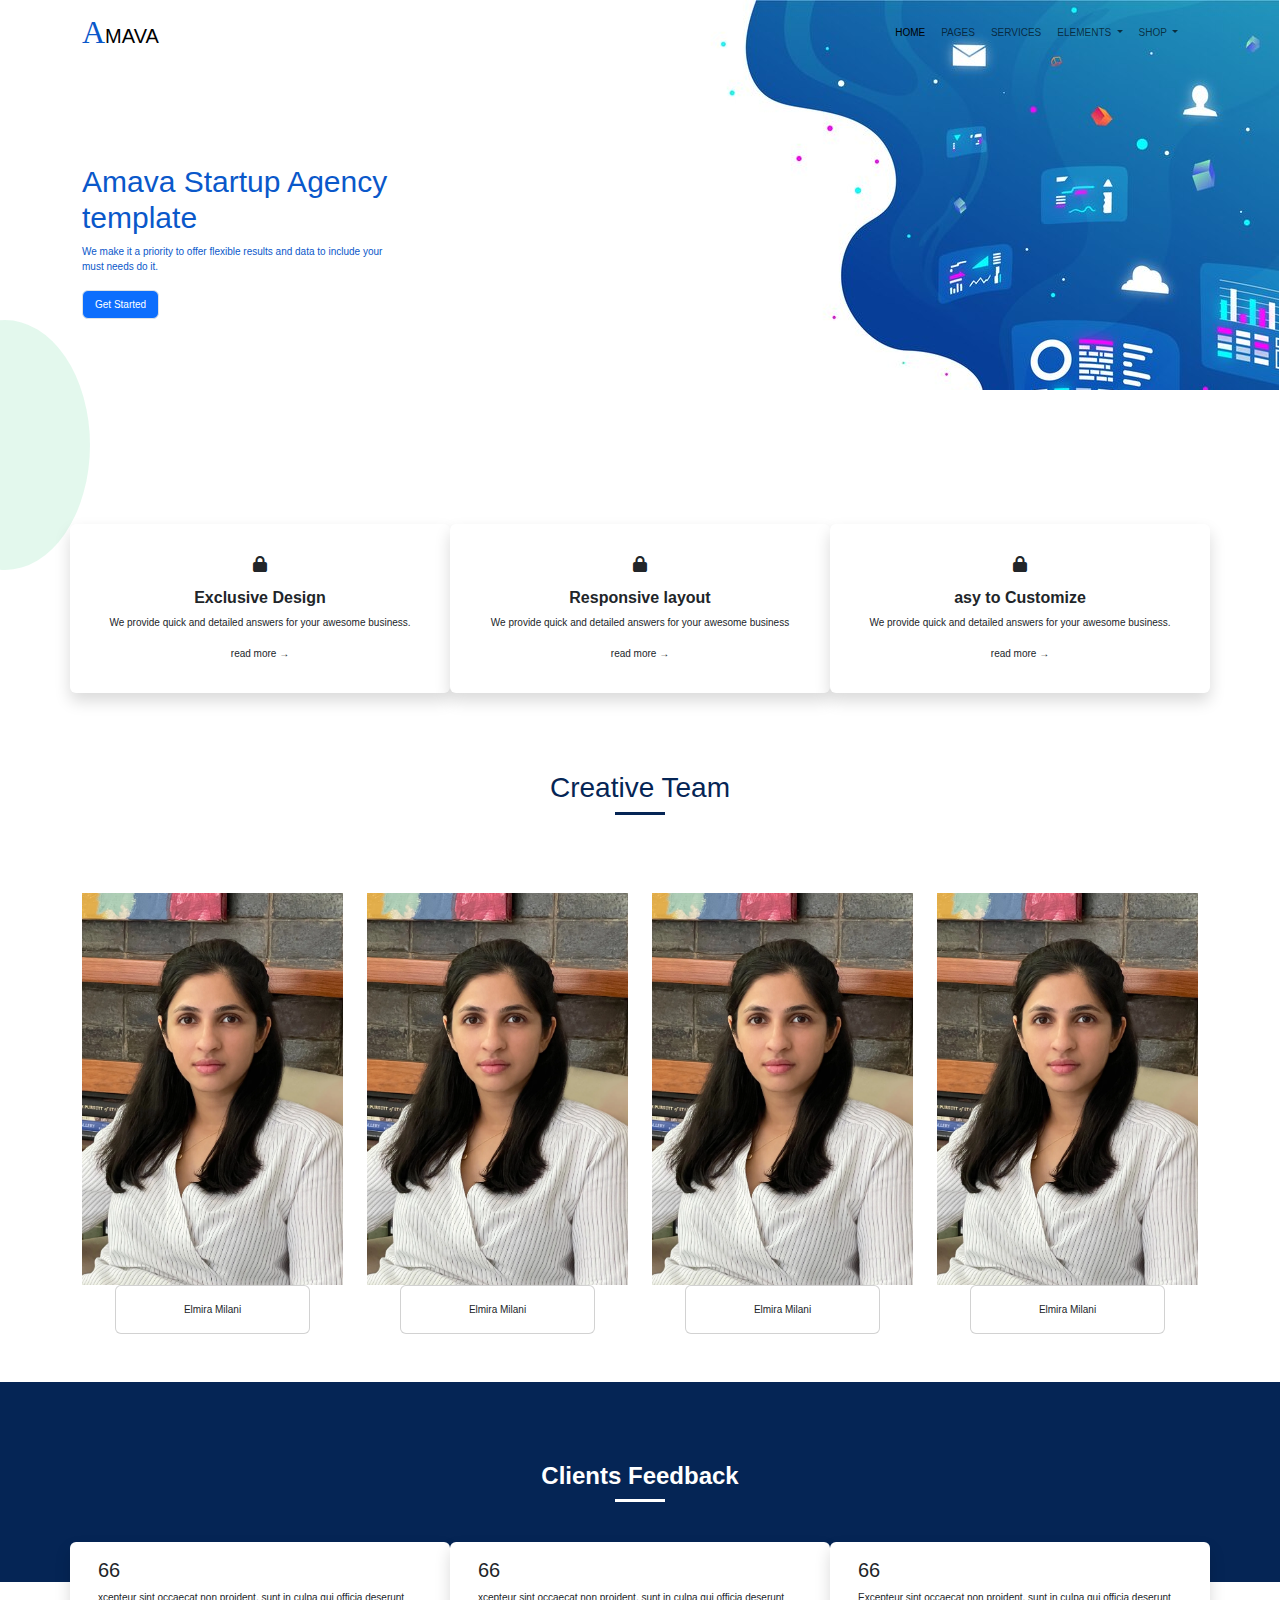
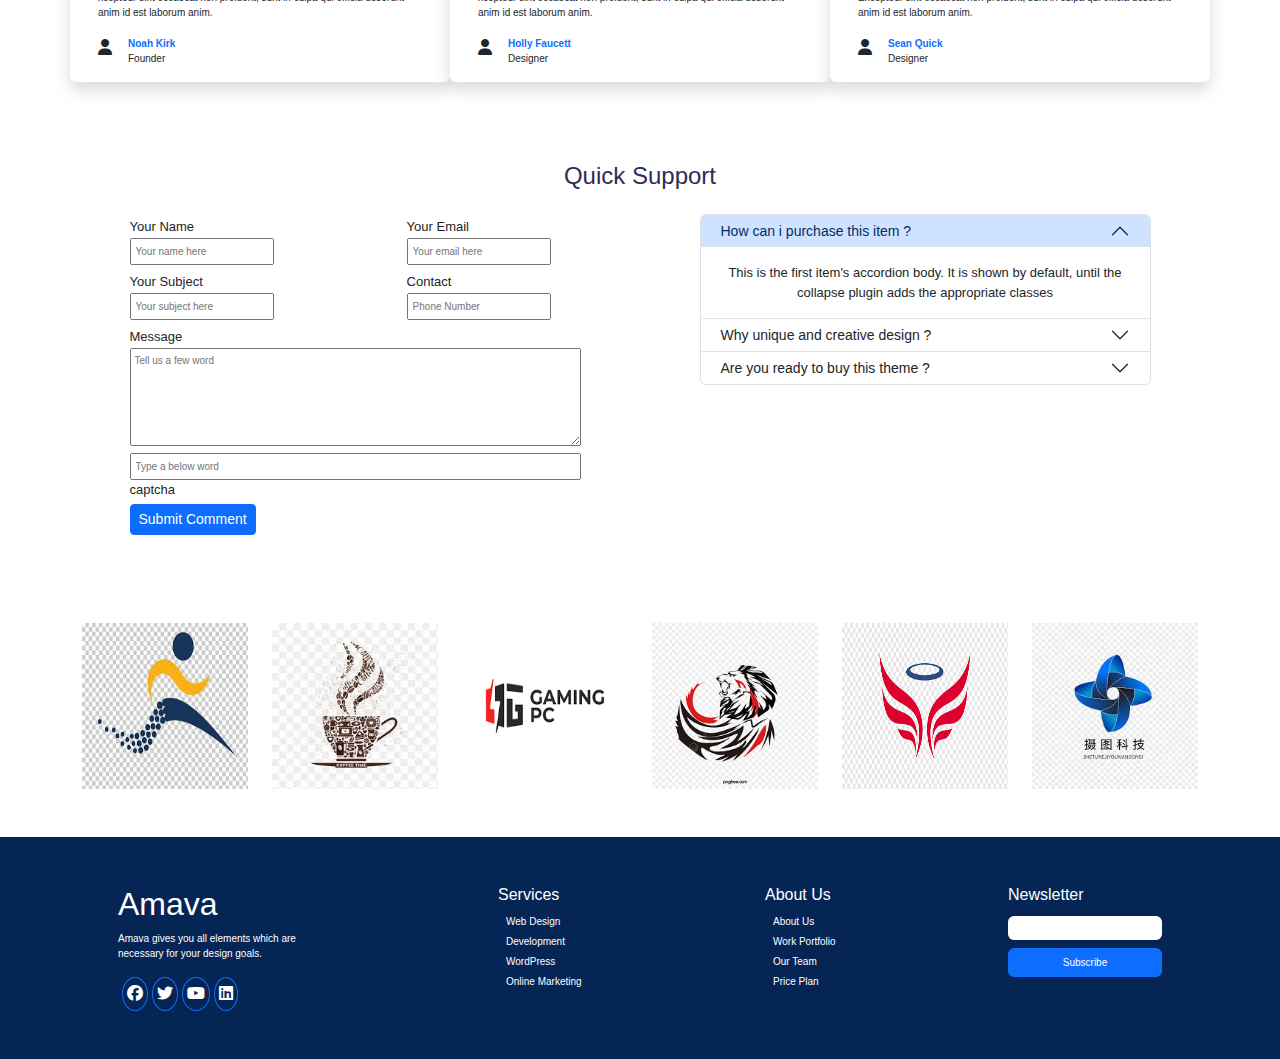
==== commit fa78f8fb: "file added" ====
--- a/index.html
+++ b/index.html
@@ -1,185 +1,241 @@
 <!doctype html>
 <html lang="en">
-
-<head>
-  <meta charset="utf-8">
-  <meta name="viewport" content="width=device-width, initial-scale=1">
-  <title>Bootstrap demo</title>
-  <link rel="stylesheet" href="https://cdnjs.cloudflare.com/ajax/libs/font-awesome/6.5.2/css/all.min.css">
-  <link rel="stylesheet" href="assets/css/style.css">
-  <link href="https://cdn.jsdelivr.net/npm/bootstrap@5.3.3/dist/css/bootstrap.min.css" rel="stylesheet"
-    integrity="sha384-QWTKZyjpPEjISv5WaRU9OFeRpok6YctnYmDr5pNlyT2bRjXh0JMhjY6hW+ALEwIH" crossorigin="anonymous">
-</head>
-
-<body>
-
-  <!-- quality section -->
-
-  <section class="mt-5 quality-section">
-    <div class="container">
-      <div class="row combine_data">
-        <div class="col-sm-6 col-12">
-          <img src="./assets/images/sec2.png" class="img-fluid" alt="Loading..">
-        </div>
-        <div class="col-sm-6 col-12 content-side my-auto">
-          <h6 class="heading">A quality app no matter what your idea is about.</h6>
-          <span class="lower-char">No matter the size of your business, you will be able to benefit for any kind of
-            idea.</span>
-          <div class="row mt-3">
-            <div class="col-sm-1 quality-icon">
-              <i class="fas fa-check"></i>
-            </div>
-            <div class="col-sm-11">
-              <p class="heading"><b>The Easiest Way</b></p>
-              <span class="lower-char">We help you to create and manage a successfull content to make your project
-                true.</span>
-            </div>
-          </div>
-          <div class="profile-data lower-char col-12">
-            <div class="row">
-              <div class="col-sm-2 p-0">
-                <img src="./assets/images/profile.jpg" class="img-fluid rounded" alt="">
-              </div>
-              <div class="col-sm-10 my-auto">
-                <span>"Everything you need, all in one theme"</span>
-                <div>
-                  <span class="profile-name">- John Doe</span>
-                </div>
-              </div>
-            </div>
-          </div>
-        </div>
-      </div>
-    </div>
+  <head>
+    <meta charset="utf-8">
+    <meta name="viewport" content="width=device-width, initial-scale=1">
+    <title>Bootstrap demo</title>
+    <link rel="stylesheet" href="https://cdnjs.cloudflare.com/ajax/libs/font-awesome/6.5.2/css/all.min.css">
+    <link rel="stylesheet" href="assets/css/style.css">
+    <link href="https://cdn.jsdelivr.net/npm/bootstrap@5.3.3/dist/css/bootstrap.min.css" rel="stylesheet" integrity="sha384-QWTKZyjpPEjISv5WaRU9OFeRpok6YctnYmDr5pNlyT2bRjXh0JMhjY6hW+ALEwIH" crossorigin="anonymous">
+  </head>
+  <body>
+    <div class="main" >
+    <section class="nav_bar" >
+         <nav class="navbar navbar-expand-md " >
+            <div class="container" >
+              <div>
+                <a class="navbar-brand" href="#"><span class="logo">A</span>MAVA</a>
+                <button class="navbar-toggler" type="button" data-bs-toggle="collapse" data-bs-target="#navbarSupportedContent" aria-controls="navbarSupportedContent" aria-expanded="false" aria-label="Toggle navigation">
+                  <span class="navbar-toggler-icon"></span>
+                </button>
+              </div>
+              <div class="collapse navbar-collapse" id="navbarSupportedContent">
+            <div class="container ms-auto card_text">
+                <ul class="navbar-nav  justify-content-end">
+                  <li class="nav-item ">
+                    <a class="nav-link active nav_color" aria-current="page" href="#">HOME</a>
+                  </li>
+                  <li class="nav-item ">
+                    <a class="nav-link nav_color" href="#">PAGES</a>
+                  </li>
+                  <li class="nav-item ">
+                    <a class="nav-link  nav_color" href="#">SERVICES</a>
+                  </li>
+                  <li class="nav-item dropdown">
+                    <a class="nav-link dropdown-toggle  nav_color" href="#" id="navbarDropdown" role="button" data-bs-toggle="dropdown" aria-expanded="false">
+                      ELEMENTS
+                    </a>
+                    <ul class="dropdown-menu" aria-labelledby="navbarDropdown">
+                      <li><a class="dropdown-item" href="#">ELEMENTS1</a></li>
+                      <li><a class="dropdown-item" href="#">ELEMENTS2</a></li>
+                    </ul>
+                  </li>
+                  <li class="nav-item dropdown">
+                    <a class="nav-link dropdown-toggle nav_color"  href="#" id="navbarDropdown" role="button" data-bs-toggle="dropdown" aria-expanded="false">
+                      SHOP
+                    </a>
+                    <ul class="dropdown-menu" aria-labelledby="navbarDropdown">
+                      <li><a class="dropdown-item" href="#">SHOP1</a></li>
+                      <li><a class="dropdown-item" href="#">SHOP2</a></li>
+                    </ul>
+                  </li>
+                </ul>
+           </div>
+            </div>
+          </nav>
+   </section>
+
+    <!-- banner section -->
+     <section class="banner col-12">
+      <div class="container">
+        <!-- <div class="row"> -->
+          <div class="col-md-6 first_section">
+            <h1 class="banner_title fw-light">Amava <b class="fw-bolder">Startup Agency</b> <br> template</h1>
+            <p class="card_text">We make it a priority to offer flexible results and data to include your <br> must needs do it.</p>
+            <button class="btn btn-primary border btn_margin card_text">Get Started</button>
+          </div>
+        <!-- </div> -->
+      </div>
+     </section>
+    <!-- banner section -->
+
+    <!-- card section -->
+     <div class="container ">
+      <div class="card_wrepper text-primary">
+        <div class="row">
+          <div class="card text-center border-0 card_context shadow col-md-4">
+            <div class="card-body">
+              <i class="fa-sharp fa-solid fa-lock p-3"></i>
+              <h6 class="card-title fw-bolder">Exclusive Design</h6>
+              <p class="card-text card_text">We provide quick and detailed answers for your awesome business.</p>
+              <p class="card_text">read more →</p>
+            </div>
+          </div>
+          <div class="card text-center border-0 card_context shadow col-md-4" >
+            <div class="card-body">
+              <i class="fa-sharp fa-solid fa-lock p-3"></i>
+              <h6 class="card-title fw-bolder">Responsive layout</h6>
+              <p class="card-text card_text">We provide quick and detailed answers for your awesome business</p>
+              <p class="card_text">read more →</p>
+            </div>
+          </div>
+          <div class="card text-center border-0 card_context shadow col-md-4" >
+            <div class="card-body">
+              <i class="fa-sharp fa-solid fa-lock p-3"></i>
+              <h6 class="card-title fw-bolder">asy to Customize</h6>
+              <p class="card-text card_text">We provide quick and detailed answers for your awesome business.</p>
+              <p class="card_text">read more →</p>
+            </div>
+          </div>
+        </div>
+       </div>
+     </div>
+    <!-- card section -->
+
+  <!-- creative team -->
+  <section class="creative_team">
+   <div class="container">
+      <div class="client_heading d-flex flex-column" style="background-color:white;  color: #052555;">
+      <h3>Creative Team</h3>
+      <div class="rule" style="border-bottom: 3px solid #052555 ;"></div>
+    </div>
+     <div class="team_img">
+         <div class="row mb-5">
+          <div class="col-md-3 col-sm-6"><img src="assets/images/team1.webp" class="img-fluid team_img">
+            <div class="card w-75 m-auto">
+              <div class="card-body ">
+                <p class="card-text card_text text-center">Elmira Milani</p>
+              </div>
+            </div>
+          </div>
+          <div class="col-md-3 col-sm-6"><img src="assets/images/team1.webp" class="img-fluid team_img"> <div class="card w-75 m-auto">
+              <div class="card-body">
+                <p class="card-text card_text text-center">Elmira Milani</p>
+              </div>
+            </div>
+          </div>
+          <div class="col-md-3 col-sm-6"><img src="assets/images/team1.webp" class="img-fluid team_img">
+           <div class="card w-75 m-auto">
+              <div class="card-body">
+                <p class="card-text card_text text-center">Elmira Milani</p>
+              </div>
+            </div>
+          </div>
+          <div class="col-md-3 col-sm-6"><img src="assets/images/team1.webp" class="img-fluid team_img">
+           <div class="card w-75 m-auto">
+              <div class="card-body">
+                <p class="card-text card_text text-center">Elmira Milani</p>
+              </div>
+            </div>
+          </div>
+       </div>
+    </div>
+   </div>
+
   </section>
 
-  <!-- Features section -->
-
-  <section class="features-section">
-    <div class="features-main container">
+  <!-- creative team -->
+
+
+<!-- client section -->
+<section class="client_section ">
+  <div class="client_heading d-flex flex-column">
+    <h4 class="fw-bolder">Clients Feedback</h4>
+    <div class="rule"></div>
+  </div>
+  <div class="container client_card">
+    <div class="row">
+       <div class="card border-0 shadow col-md-4 col-12">
+      <div class="card-body">
+        <h5 class="card-title">66</h5>
+        <p class="card_text">xcepteur sint occaecat non proident, sunt in culpa qui officia deserunt anim id est laborum anim.</p>
+        <div class="d-flex">
+          <div class="pe-3"><i class="fa-solid fa-user"></i></div>
+          <div class="card_text"><span class="text-primary fw-bolder ">Noah Kirk</span> <br> Founder</div>
+        </div>
+      </div>
+    </div>
+    <div class="card border-0 shadow col-md-4 col-12">
+      <div class="card-body">
+        <h5 class="card-title">66</h5>
+        <p class="card_text">xcepteur sint occaecat non proident, sunt in culpa qui officia deserunt anim id est laborum anim.</p>
+        <div class="d-flex">
+          <div class="pe-3"><i class="fa-solid fa-user"></i></div>
+          <div class="card_text"><span class="text-primary fw-bolder ">Holly Faucett</span> <br> Designer</div>
+        </div>
+      </div>
+    </div>
+    <div class="card border-0 shadow col-md-4 col-12">
+      <div class="card-body">
+        <h5 class="card-title">66</h5>
+        <p class="card_text">Excepteur sint occaecat non proident, sunt in culpa qui officia deserunt anim id est laborum anim.</p>
+        <div class="d-flex">
+          <div class="pe-3"><i class="fa-solid fa-user"></i></div>
+          <div class="card_text"><span class="text-primary fw-bolder ">Sean Quick</span> <br> Designer</div>
+        </div>
+      </div>
+    </div>
+    </div>
+  </div>
+</section>
+  <!-- section contact -->
+  <section class="section-contact">
+    <div class="container" style="text-align: center;">
       <div>
-        <h4>Key Features</h4>
-        <!-- <hr> -->
-      </div>
-      <div class="row">
-        <div class="col-sm-4 col-12 d-flex mt-3">
-          <div class="col-sm-1">
-            <i class="fas fa-edit features-icon"></i>
-          </div>
-          <div class="col-sm-11 features-data">
-            <span><b>Unique & Adaptable</b></span>
-            <p class="lower-char">
-              We serve our service to all the world. Our Customers are happy.
-            </p>
-          </div>
-        </div>
-        <div class="col-sm-4 col-12 d-flex mt-3">
-          <div class="col-sm-1">
-            <i class="fas fa-edit features-icon"></i>
-          </div>
-          <div class="col-sm-11 features-data">
-            <span><b>Best Performance</b></span>
-            <p class="lower-char">
-              We serve our service to all the world. Our Customers are happy.
-            </p>
-          </div>
-        </div>
-        <div class="col-sm-4 col-12 d-flex mt-3">
-          <div class="col-sm-1">
-            <i class="fas fa-edit features-icon"></i>
-          </div>
-          <div class="col-sm-11 features-data">
-            <span><b>Easily Control</b></span>
-            <p class="lower-char">
-              We serve our service to all the world. Our Customers are happy.
-            </p>
-          </div>
-        </div>
-        <div class="col-sm-4 col-12 d-flex mt-3">
-          <div class="col-sm-1">
-            <i class="fas fa-edit features-icon"></i>
-          </div>
-          <div class="col-sm-11 features-data">
-            <span><b>Fully Control</b></span>
-            <p class="lower-char">
-              We serve our service to all the world. Our Customers are happy.
-            </p>
-          </div>
-        </div>
-        <div class="col-sm-4 col-12 d-flex mt-3">
-          <div class="col-sm-1">
-            <i class="fas fa-edit features-icon"></i>
-          </div>
-          <div class="col-sm-11 features-data">
-            <span><b>Team Collaboration</b></span>
-            <p class="lower-char">
-              We serve our service to all the world. Our Customers are happy.
-            </p>
-          </div>
-        </div>
-        <div class="col-sm-4 col-12 d-flex mt-3">
-          <div class="col-sm-1">
-            <i class="fas fa-edit features-icon"></i>
-          </div>
-          <div class="col-sm-11 features-data">
-            <span><b>Guaranteed Support</b></span>
-            <p class="lower-char">
-              We serve our service to all the world. Our Customers are happy.
-            </p>
-          </div>
-        </div>
-      </div>
-    </div>
-  </section>
-
-  <!-- contact section -->
-  <section class="contact-section">
-    <div class="container">
-      <div>
-        <h4 class="heading contact-heading">Quick Support</h4>
+        <h4 class="heading">Quick Support</h4>
       </div>
       <div class="row mt-4 justify-content-around">
-        <div class="col-sm-5 col-12 p-0">
+        <div class="col-sm-5 col-12">
           <form>
             <div class="row justify-content-between">
-              <div class="col-sm-6 col-12 form-alignment">
+              <div class="col-sm-5 col-10 form-alignment">
                 <label for="" class="lower-char">Your Name</label>
                 <input type="text" placeholder="Your name here">
               </div>
-              <div class="col-sm-6 col-12 form-alignment">
+              <div class="col-sm-5 col-10 form-alignment">
                 <label for="" class="lower-char">Your Email</label>
                 <input type="email" placeholder="Your email here">
               </div>
             </div>
             <div class="row justify-content-between mt-1">
-              <div class="col-sm-6 col-12 form-alignment">
+              <div class="col-sm-5 col-10 form-alignment">
                 <label for="" class="lower-char">Your Subject</label>
                 <input type="text" placeholder="Your subject here">
               </div>
-              <div class="col-sm-6 col-12 form-alignment">
+              <div class="col-sm-5 col-10 form-alignment">
                 <label for="" class="lower-char">Contact</label>
-                <input type="number" placeholder="Phone Number">
+                <input type="email" placeholder="Phone Number">
               </div>
             </div>
             <div class="form-alignment mt-1">
               <div class="col-sm-12">
                 <label for="" class="lower-char">Message</label>
-                <textarea rows="4" placeholder="Tell us a few word"></textarea>
-              </div>
-              <div><input type="text" placeholder="Type a below word">
+                <textarea rows="4" placeholder="Tell us a few word" style="width: 100%;"></textarea>
+              </div>
+              <div><input type="text" placeholder="Type a below word" style="width: 100%;">
                 <p class="lower-char mb-1">captcha</p>
               </div>
               <button class="btn btn-primary btn-sm">Submit Comment</button>
             </div>
           </form>
         </div>
-        <div class="col-sm-5 col-12 mt-2">
+        <div class="col-sm-5 col-12 ">
           <div class="accordion">
             <div class="accordion-item">
               <h2 class="accordion-header" id="panelsStayOpen-headingOne">
                 <button class="accordion-button" type="button" data-bs-toggle="collapse"
                   data-bs-target="#panelsStayOpen-collapseOne">
-                  <span>How can i purchase this item ?</span>
+                  <small>How can i purchase this item ?</small>
                 </button>
               </h2>
               <div id="panelsStayOpen-collapseOne" class="accordion-collapse collapse show">
@@ -194,7 +250,7 @@
                 <button class="accordion-button collapsed" type="button" data-bs-toggle="collapse"
                   data-bs-target="#panelsStayOpen-collapseTwo" aria-expanded="false"
                   aria-controls="panelsStayOpen-collapseTwo">
-                  <span>Why unique and creative design ?</span>
+                  <small>Why unique and creative design ?</small>
                 </button>
               </h2>
               <div id="panelsStayOpen-collapseTwo" class="accordion-collapse collapse"
@@ -210,7 +266,7 @@
                 <button class="accordion-button collapsed" type="button" data-bs-toggle="collapse"
                   data-bs-target="#panelsStayOpen-collapseThree" aria-expanded="false"
                   aria-controls="panelsStayOpen-collapseThree">
-                  <span>Are you ready to buy this theme ?</span>
+                  <small>Are you ready to buy this theme ?</small>
                 </button>
               </h2>
               <div id="panelsStayOpen-collapseThree" class="accordion-collapse collapse"
@@ -228,60 +284,73 @@
     </div>
   </section>
 
-  <!-- Latest News -->
-
-  <section class="news-section">
+  <!-- logos -->
+  <section class="logo p-5">
     <div class="container">
-      <div>
-        <h4 class="heading contact-heading">Latest News</h4>
-      </div>
-      <div class="row mt-4">
-        <div class="col-sm-4 col-12 mb-3">
-          <img src="./assets/images/first-news.jpeg" alt="" class="img-fluid">
-          <div class="row lh-1 m-0">
-            <div class="col-sm-2 col-2 date">
-              <span>08</span>
-              <span>AUG</span>
-            </div>
-            <div class="col-sm-10">
-              <span class="company">SOFTWARE</span><br>
-              <span class="heading">How combine design and performance?</span>
-            </div>
-          </div>
-        </div>
-        <div class="col-sm-4 col-12 mb-3">
-          <img src="./assets/images/third-news.jpeg" alt="" class="img-fluid">
-          <div class="row lh-1 m-0">
-            <div class="col-sm-2 col-2 date">
-              <span>18</span>
-              <span>SEP</span>
-            </div>
-            <div class="col-sm-10">
-              <span class="company">AGENCY</span><br>
-              <span class="heading">The progress work of the agency</span>
-            </div>
-          </div>
-        </div>
-        <div class="col-sm-4 col-12 mb-3">
-          <img src="./assets/images/third-news.jpeg" alt="" class="img-fluid">
-          <div class="row lh-1 m-0">
-            <div class="col-sm-2 col-2 date">
-              <span>22</span>
-              <span>OCT</span>
-            </div>
-            <div class="col-sm-10">
-              <span class="company">TECHNOLOGY</span><br>
-              <span class="heading">How to provide instant response</span>
-            </div>
-          </div>
-        </div>
+      <div class="row">
+        <!-- <div class="logo_img"> -->
+        <img src="assets/images/logo1.jpeg" class="img-fluid logo_img col-md-2 col-2">
+        <img src="assets/images/logo2.jpeg" class="img-fluid logo_img col-md-2 col-2">
+        <img src="assets/images/logo3.png" class="img-fluid logo_img col-md-2 col-2">
+        <img src="assets/images/logo4.png" class="img-fluid logo_img col-md-2 col-2">
+        <img src="assets/images/logo5.png" class="img-fluid logo_img col-md-2 col-2">
+        <img src="assets/images/logo6.jpeg" class="img-fluid logo_img col-md-2 col-2">
+        <!-- </div> -->
       </div>
     </div>
   </section>
-
-  <script src="https://cdn.jsdelivr.net/npm/bootstrap@5.3.3/dist/js/bootstrap.bundle.min.js"
-    integrity="sha384-YvpcrYf0tY3lHB60NNkmXc5s9fDVZLESaAA55NDzOxhy9GkcIdslK1eN7N6jIeHz"
-    crossorigin="anonymous"></script>
-</body>
-
+  <!-- logos -->
+
+
+
+<!-- footer -->
+<section class="footer text-white ">
+  <div class="container-fluid footer_section">
+
+  <div class="container p-5">
+     <div class="row">
+     <div class="footer_logo col-md-4 col-12 footer_social_media">
+      <h2>Amava</h2>
+      <p class="card_text">Amava gives you all elements which are <br> necessary for your design goals.</p>
+     <div class="d-flex">
+      <div class="border border-1 p-1 ms-1 rounded-circle border-primary"><i class="fa-brands fa-facebook"></i></div>
+      <div class="border border-1 p-1 ms-1 rounded-circle border-primary"><i class="fa-brands fa-twitter"></i></div>
+      <div class="border border-1 p-1 ms-1 rounded-circle border-primary"><i class="fa-brands fa-youtube"></i></div>
+      <div class="border border-1 p-1 ms-1 rounded-circle border-primary"><i class="fa-brands fa-linkedin"></i></div>
+     </div>
+    </div>
+    <div class="footer_services col-md-3 col-6">
+      <h6 class="ms-4">Services</h6>
+      <ul class="footer_ul card_text lh-lg">
+        <li class="card-text">Web Design</li>
+        <li>Development</li>
+        <li>WordPress</li>
+        <li>Online Marketing</li>
+      </ul>
+    </div>
+    <div class="about_us col-md-3 col-6">
+      <h6 class="ms-4">About Us</h6>
+      <ul class="footer_ul card_text lh-lg">
+        <li class="card-text">About Us</li>
+        <li>Work Portfolio</li>
+        <li>Our Team</li>
+        <li>Price Plan</li>
+      </ul>
+    </div>
+    <div class="footer_form col-md-2 col-12">
+      <h6>Newsletter</h6>
+      <input class=" border-0 w-100 rounded mt-1" type="text"><br>
+      <button class="btn btn-primary w-100 mt-2 card_text">Subscribe</button>
+    </div>
+   </div>
+  </div>
+    
+  </div>
+</section>
+<!-- footer -->
+  
+
+  </div>
+    <script src="https://cdn.jsdelivr.net/npm/bootstrap@5.3.3/dist/js/bootstrap.bundle.min.js" integrity="sha384-YvpcrYf0tY3lHB60NNkmXc5s9fDVZLESaAA55NDzOxhy9GkcIdslK1eN7N6jIeHz" crossorigin="anonymous"></script>
+  </body>
 </html>--- a/assets/css/style.css
+++ b/assets/css/style.css
@@ -1,33 +1,86 @@
-* {
+*{
     margin: 0;
     padding: 0;
     box-sizing: border-box;
     font-family: Arial, Helvetica, sans-serif;
 }
-
-/* quality section */
-
-.quality-section {
+.logo{
+    color: #0a58ca;
+    font-size: xx-large;
+     font-family: Cambria, Cochin, Georgia, Times, 'Times New Roman', serif;
+}
+.card_wrepper{
+   /* margin-left: 12rem; */
+
+}
+.main::after{
+    content: "";
+    width: 600px;
+    height: 390px;
+    background: url(../images/bg.jpg);
+    top: 0px;
+    right: 1px;
+    position: absolute;
+    display: inline-block;
+    z-index: -1;
+}
+/*.banner::after{
+    content: "";
+    width: 600px;
+    height: 390px;
+    background: url(../images/vectorbg.png);
+    background-repeat: no-repeat;
+    top: 100px;
+    left: 440px;
+    position: absolute;
+    display: inline-block;
+/*    z-index: -1;*/
+}*/
+.nav_color{
+    color: white !important;
+}
+.main::before{
+    content: '';
+    width: 170px;
+    height: 250px;
+    border-radius: 50%;
+    position: absolute;
+    top: 320px;
+    left: -80px;
+    background-color:rgba(113, 221, 167, 0.2);
+}
+.banner{
+    height: 40vh;
+}
+.banner_title{
+    font-size: 30px;
+    font-weight: 600;
+    margin-top: 100px;
+    color: #0a58ca;;
+}
+.first_section p{
+     color: #0a58ca;;
+}
+.card_context:hover{
+    background-color: #0a58ca;
+    color: white;
+}
+.card_text{
+    font-size: 10px !important;
+}
+
+.section_two {
     background-color: rgb(235 233 233);
 }
 
 .combine_data {
-    padding: 50px 0px;
-}
-
-.quality-icon i {
-    color: skyblue;
-}
-
-.profile-name {
-    color: blue;
-    font-size: smaller;
-}
-
-.quality-section .content-side .profile-data {
+    padding: 50px 40px;
+}
+
+.section_two .right-data .profile-data {
     width: 90%;
     background-color: #fff;
-    margin-top: 15px;
+    margin-top: 35px;
 }
 
 .heading {
@@ -35,54 +88,74 @@
 }
 
 .lower-char {
-    font-size: 11px;
-}
-
-/* Features section */
-
-.features-section {
+    font-size: 13px;
+}
+.section-three {
     content: "";
     position: relative;
     top: 0;
     background: url('../images/back_img.jpg') no-repeat center center/cover;
+    height: 400px;
     z-index: 0;
-}
-
-.features-section::after {
+    /* width: 100vw; */
+}
+
+.section-three::after {
     content: "";
     opacity: 0.8;
     position: absolute;
     top: 0;
-    height: 100%;
+    height: 400px;
     width: 100%;
     z-index: -1;
     background-color: rgb(80, 80, 230);
 }
 
-.features-section .features-main {
+.section-three .third-main {
     color: #fff;
     text-align: center;
     padding: 90px 0;
     z-index: 1;
 }
 
-.features-icon img-div {
-    color: #fff;
-}
-
-.features-data {
+hr {
+    width: 5%;
+}
+
+.imgsec-rightdata {
     text-align: justify;
     padding-left: 5px;
 }
-
-/* contact section */
-
-.contact-section {
+.client_heading{
+    height: 200px;
+    background-color: #052555;
+    color: white;
+    justify-content: center;
+    align-items: center;
+}
+.rule{
+    width:50px;
+    height: 1px;
+    border-bottom: 3px solid white ;
+    align-items: center;
+ }
+ .client_card{
+    position: relative;
+    bottom: 40px;
+ }
+ .footer_section{
+    background-color: #052555;
+    /* height: 270px; */
+}
+.footer_ul{
+    list-style: none;
+}
+
+/* section contact */
+
+.section-contact {
+    /* height: 500px; */
     padding: 40px 0;
-}
-
-.contact-heading {
-    text-align: center;
 }
 
 form input[type] {
@@ -90,17 +163,10 @@
     padding: 4px;
 }
 
-form input {
-    width: 100%;
-}
 
 .form-alignment {
     text-align: justify;
-}
-
-form textarea {
-    font-size: 10px;
-    width: 100%;
+
 }
 
 textarea::placeholder {
@@ -108,43 +174,44 @@
     padding: 4px;
 }
 
-form button {
-    font-size: x-small !important;
-}
-
 .accordion button {
     height: 25px;
 }
 
-.accordion {
-    --bs-accordion-btn-icon-width: 0.9rem !important;
-}
-
-button span {
-    font-size: x-small;
-}
-
-/* news section */
-
-.news-section {
-    padding: 60px 0;
-    background-color: rgb(235, 233, 233);
-}
-
-.news-section span {
-    font-size: 10px;
-    font-weight: bolder;
-}
-
-.news-section .company {
-    font-size: 5px;
-    color: rgb(165, 163, 163);
-}
-
-.news-section .date {
-    background-color: blue;
-    color: #fff;
-    margin-top: 5px;
-    padding: 4px 8px;
+/*creative team*/
+
+.creative_team{
+/*    height: 80vh;*/
+}
+
+.logo_img{
+    max-width: 40px;
+    width: 50px;
+}
+
+
+@media screen and (max-width: 767px) {
+    .main::after {
+        content: "";
+        width: 207px;
+        height: 150px;
+        background: url(../images/bg.jpg);
+        top: 0px;
+        right: 1px;
+        position: absolute;
+        display: inline-block;
+        z-index: -1;
+    }
+    .nav_color{
+       color: black !important;
+    }
+    .footer_social_media{
     text-align: center;
-}+    }
+    .team_img{
+        max-width: 200px;
+    margin: 0px auto;
+    display: block;
+    }
+  }
+    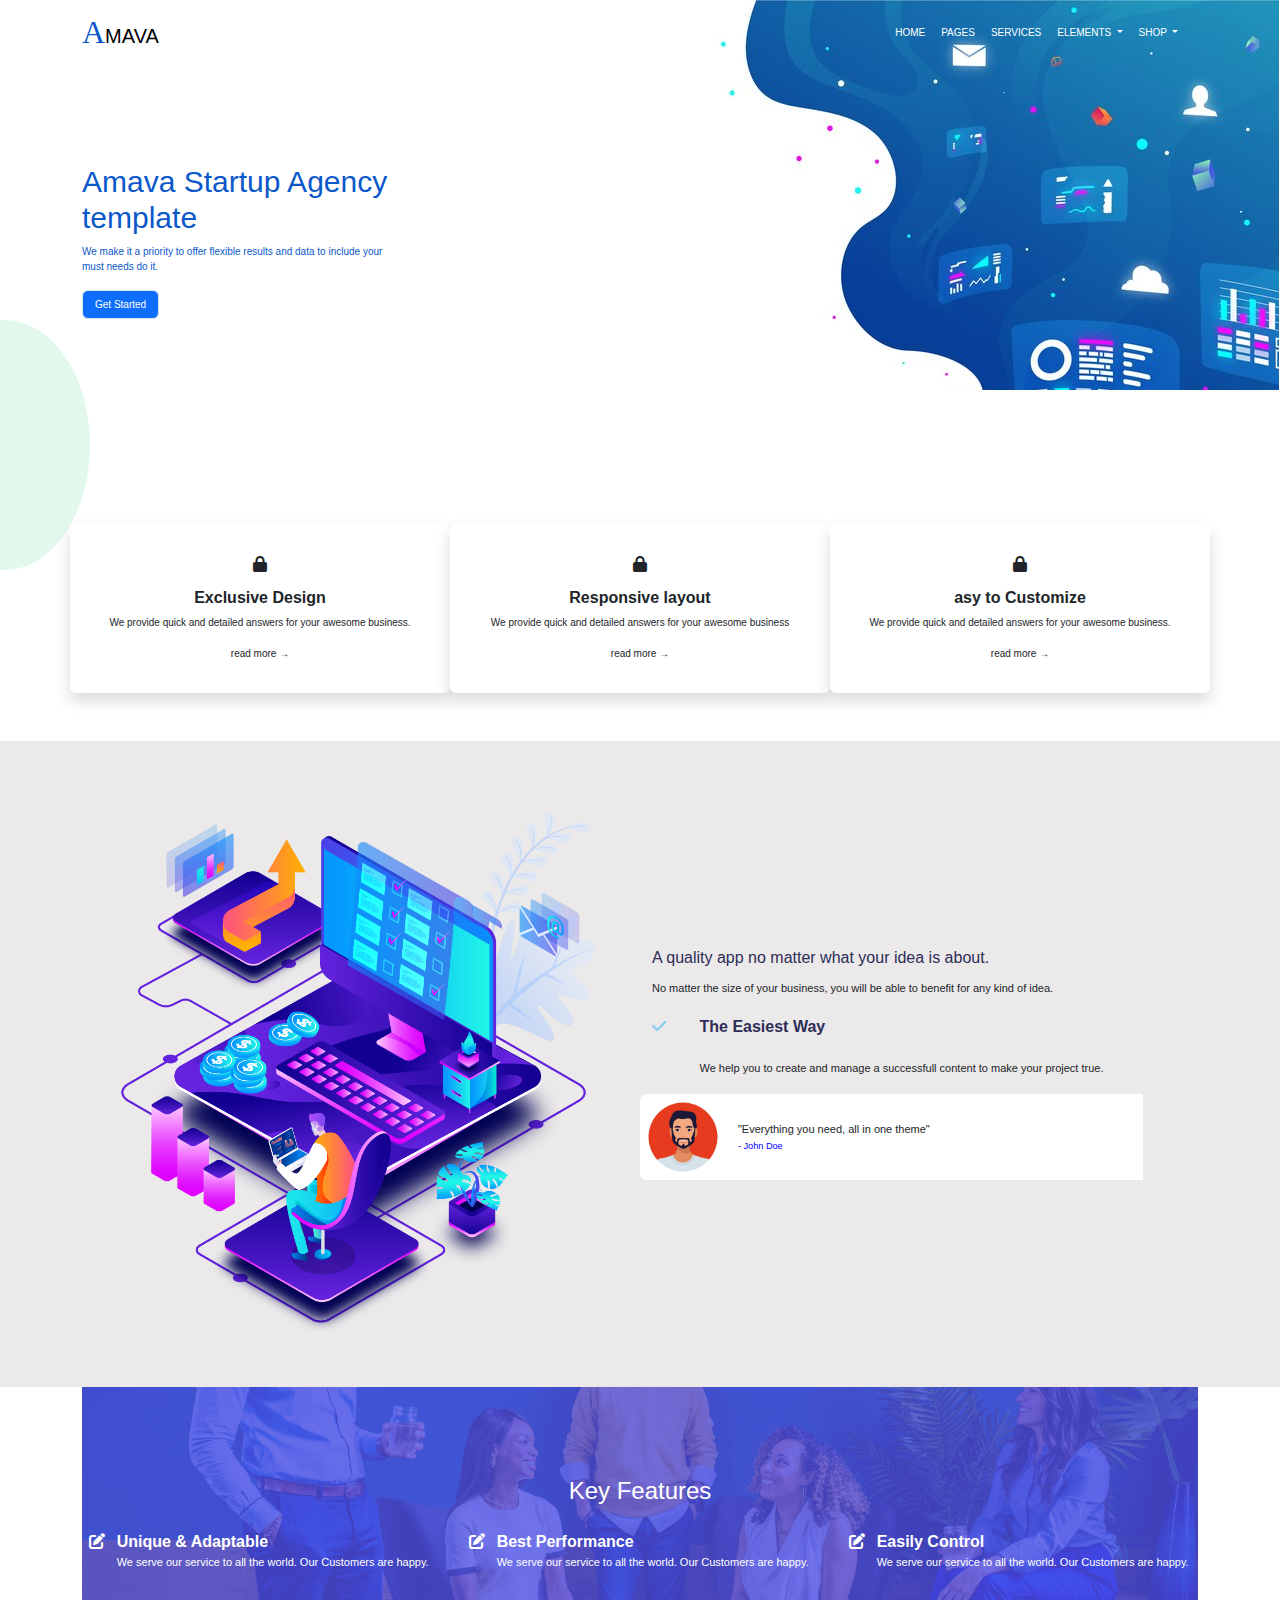
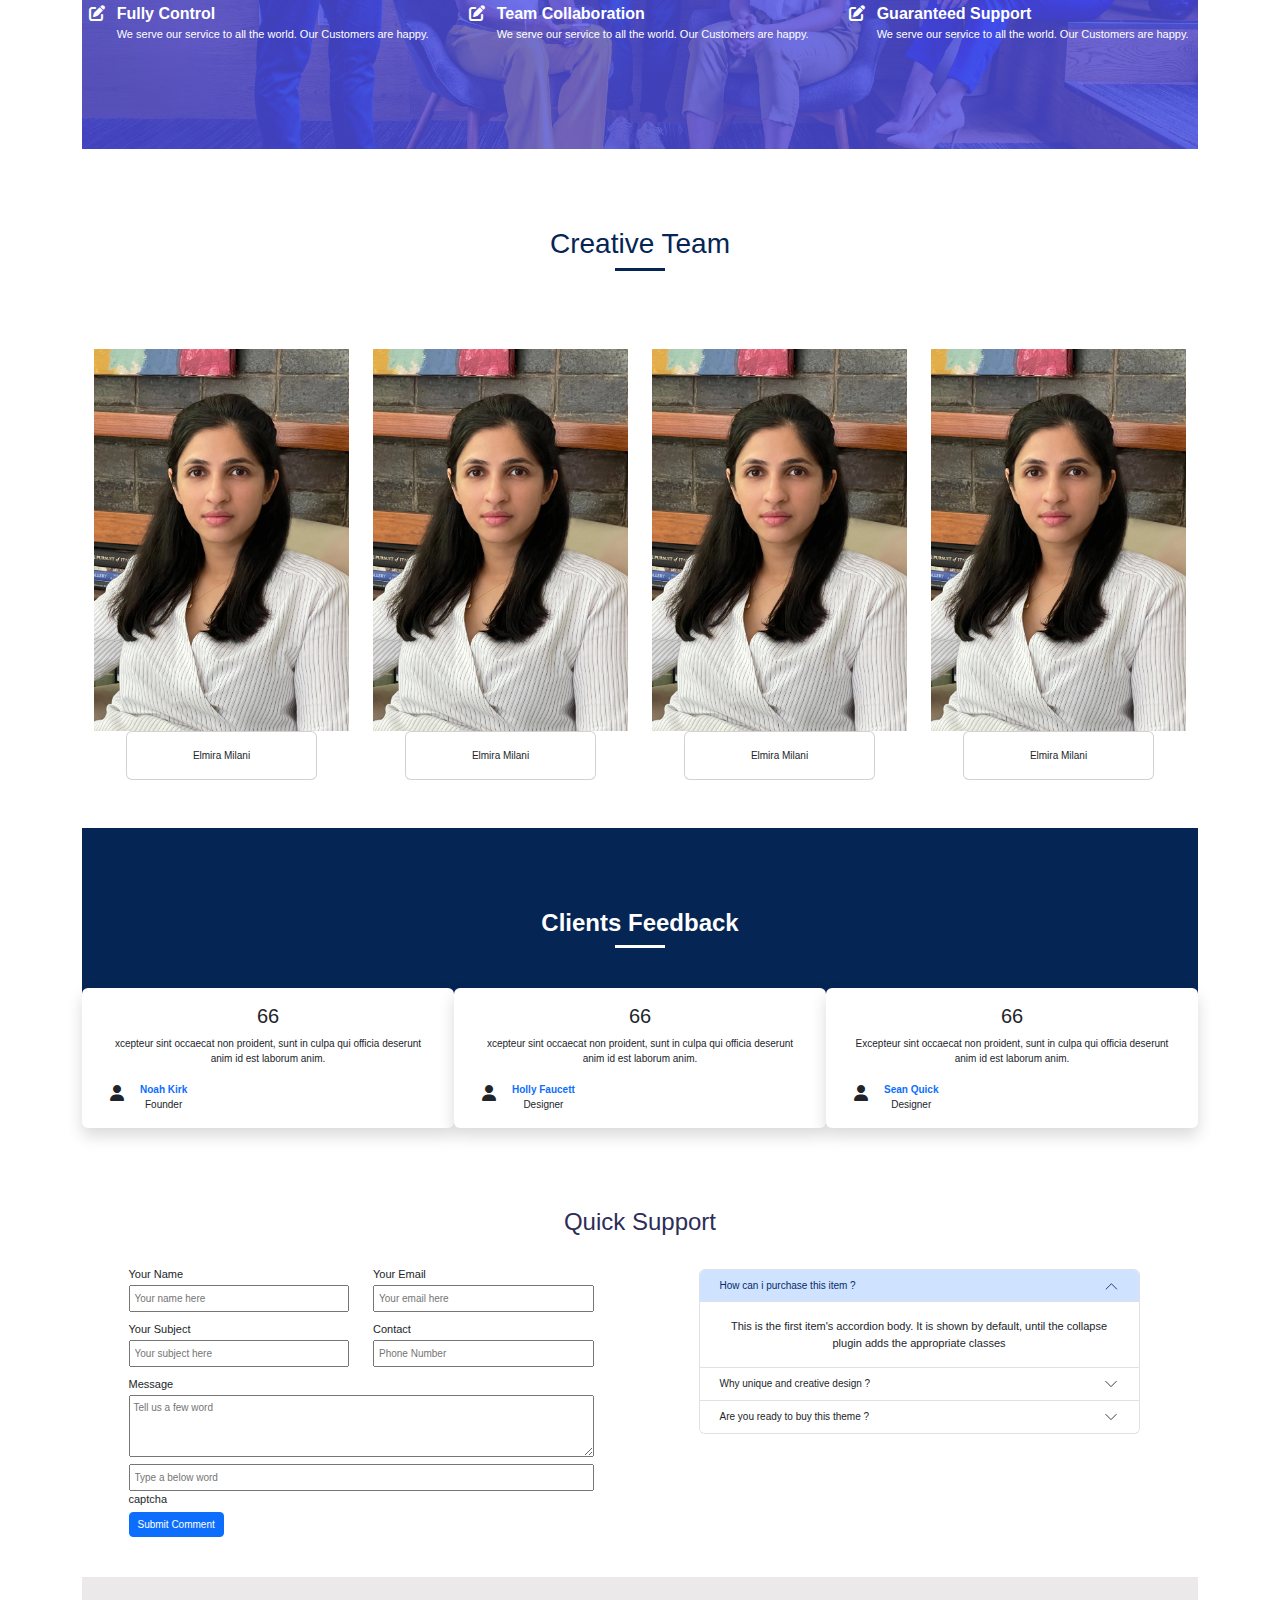
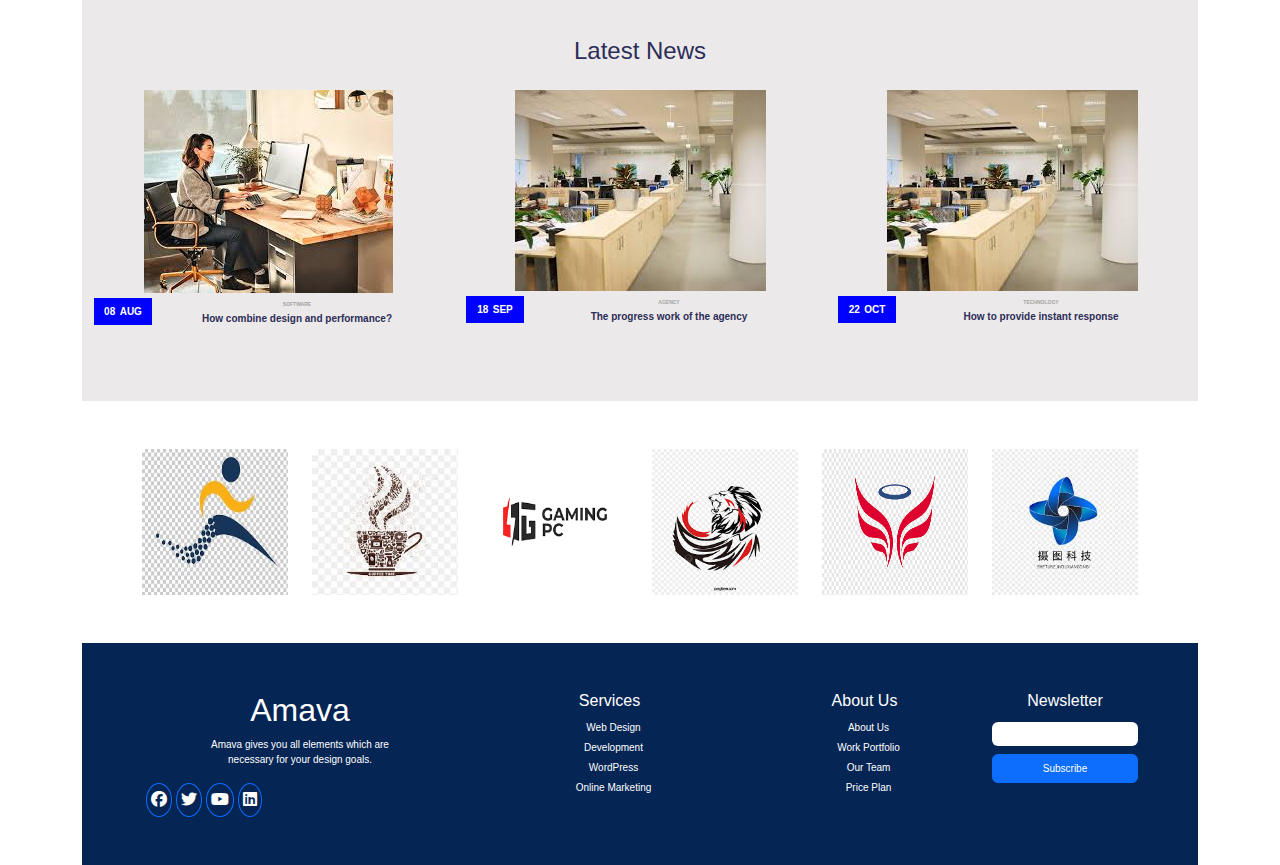
==== commit 9bae43a0: "new file added" ====
--- a/index.html
+++ b/index.html
@@ -102,49 +102,172 @@
      </div>
     <!-- card section -->
 
+
+  <!-- quality section -->
+
+  <section class="mt-5 quality-section">
+    <div class="container">
+      <div class="row combine_data">
+        <div class="col-sm-6 col-12">
+          <img src="./assets/images/sec2.png" class="img-fluid" alt="Loading..">
+        </div>
+        <div class="col-sm-6 col-12 content-side my-auto">
+          <h6 class="heading">A quality app no matter what your idea is about.</h6>
+          <span class="lower-char">No matter the size of your business, you will be able to benefit for any kind of
+            idea.</span>
+          <div class="row mt-3">
+            <div class="col-sm-1 quality-icon">
+              <i class="fas fa-check"></i>
+            </div>
+            <div class="col-sm-11">
+              <p class="heading"><b>The Easiest Way</b></p>
+              <span class="lower-char">We help you to create and manage a successfull content to make your project
+                true.</span>
+            </div>
+          </div>
+          <div class="profile-data lower-char col-12">
+            <div class="row">
+              <div class="col-sm-2 p-0">
+                <img src="./assets/images/profile.jpg" class="img-fluid rounded" alt="">
+              </div>
+              <div class="col-sm-10 my-auto">
+                <span>"Everything you need, all in one theme"</span>
+                <div>
+                  <span class="profile-name">- John Doe</span>
+                </div>
+              </div>
+            </div>
+          </div>
+       </div>
+    </div>
+   </div>
+
+  </section>
+
+  <!-- creative team -->
+
+
+  <!-- section contact -->
+  <section class="section-contact">
+    <div class="container" style="text-align: center;">
+  <!-- Features section -->
+
+  <section class="features-section">
+    <div class="features-main container">
+      <div>
+        <h4>Key Features</h4>
+        <!-- <hr> -->
+      </div>
+      <div class="row">
+        <div class="col-sm-4 col-12 d-flex mt-3">
+          <div class="col-sm-1">
+            <i class="fas fa-edit features-icon"></i>
+          </div>
+          <div class="col-sm-11 features-data">
+            <span><b>Unique & Adaptable</b></span>
+            <p class="lower-char">
+              We serve our service to all the world. Our Customers are happy.
+            </p>
+          </div>
+        </div>
+        <div class="col-sm-4 col-12 d-flex mt-3">
+          <div class="col-sm-1">
+            <i class="fas fa-edit features-icon"></i>
+          </div>
+          <div class="col-sm-11 features-data">
+            <span><b>Best Performance</b></span>
+            <p class="lower-char">
+              We serve our service to all the world. Our Customers are happy.
+            </p>
+          </div>
+        </div>
+        <div class="col-sm-4 col-12 d-flex mt-3">
+          <div class="col-sm-1">
+            <i class="fas fa-edit features-icon"></i>
+          </div>
+          <div class="col-sm-11 features-data">
+            <span><b>Easily Control</b></span>
+            <p class="lower-char">
+              We serve our service to all the world. Our Customers are happy.
+            </p>
+          </div>
+        </div>
+        <div class="col-sm-4 col-12 d-flex mt-3">
+          <div class="col-sm-1">
+            <i class="fas fa-edit features-icon"></i>
+          </div>
+          <div class="col-sm-11 features-data">
+            <span><b>Fully Control</b></span>
+            <p class="lower-char">
+              We serve our service to all the world. Our Customers are happy.
+            </p>
+          </div>
+        </div>
+        <div class="col-sm-4 col-12 d-flex mt-3">
+          <div class="col-sm-1">
+            <i class="fas fa-edit features-icon"></i>
+          </div>
+          <div class="col-sm-11 features-data">
+            <span><b>Team Collaboration</b></span>
+            <p class="lower-char">
+              We serve our service to all the world. Our Customers are happy.
+            </p>
+          </div>
+        </div>
+        <div class="col-sm-4 col-12 d-flex mt-3">
+          <div class="col-sm-1">
+            <i class="fas fa-edit features-icon"></i>
+          </div>
+          <div class="col-sm-11 features-data">
+            <span><b>Guaranteed Support</b></span>
+            <p class="lower-char">
+              We serve our service to all the world. Our Customers are happy.
+            </p>
+          </div>
+        </div>
+      </div>
+    </div>
+  </section>
+
+
   <!-- creative team -->
   <section class="creative_team">
-   <div class="container">
-      <div class="client_heading d-flex flex-column" style="background-color:white;  color: #052555;">
-      <h3>Creative Team</h3>
-      <div class="rule" style="border-bottom: 3px solid #052555 ;"></div>
-    </div>
-     <div class="team_img">
-         <div class="row mb-5">
-          <div class="col-md-3 col-sm-6"><img src="assets/images/team1.webp" class="img-fluid team_img">
+    <div class="container">
+       <div class="client_heading d-flex flex-column" style="background-color:white;  color: #052555;">
+       <h3>Creative Team</h3>
+       <div class="rule" style="border-bottom: 3px solid #052555 ;"></div>
+     </div>
+      <div class="team_img">
+          <div class="row mb-5">
+           <div class="col-md-3 col-sm-6"><img src="assets/images/team1.webp" class="img-fluid team_img">
+             <div class="card w-75 m-auto">
+               <div class="card-body ">
+                 <p class="card-text card_text text-center">Elmira Milani</p>
+               </div>
+             </div>
+           </div>
+           <div class="col-md-3 col-sm-6"><img src="assets/images/team1.webp" class="img-fluid team_img"> <div class="card w-75 m-auto">
+               <div class="card-body">
+                 <p class="card-text card_text text-center">Elmira Milani</p>
+               </div>
+             </div>
+           </div>
+           <div class="col-md-3 col-sm-6"><img src="assets/images/team1.webp" class="img-fluid team_img">
             <div class="card w-75 m-auto">
-              <div class="card-body ">
-                <p class="card-text card_text text-center">Elmira Milani</p>
-              </div>
-            </div>
-          </div>
-          <div class="col-md-3 col-sm-6"><img src="assets/images/team1.webp" class="img-fluid team_img"> <div class="card w-75 m-auto">
-              <div class="card-body">
-                <p class="card-text card_text text-center">Elmira Milani</p>
-              </div>
-            </div>
-          </div>
-          <div class="col-md-3 col-sm-6"><img src="assets/images/team1.webp" class="img-fluid team_img">
-           <div class="card w-75 m-auto">
-              <div class="card-body">
-                <p class="card-text card_text text-center">Elmira Milani</p>
-              </div>
-            </div>
-          </div>
-          <div class="col-md-3 col-sm-6"><img src="assets/images/team1.webp" class="img-fluid team_img">
-           <div class="card w-75 m-auto">
-              <div class="card-body">
-                <p class="card-text card_text text-center">Elmira Milani</p>
-              </div>
-            </div>
-          </div>
-       </div>
-    </div>
-   </div>
-
-  </section>
-
-  <!-- creative team -->
+               <div class="card-body">
+                 <p class="card-text card_text text-center">Elmira Milani</p>
+               </div>
+             </div>
+           </div>
+           <div class="col-md-3 col-sm-6"><img src="assets/images/team1.webp" class="img-fluid team_img">
+            <div class="card w-75 m-auto">
+               <div class="card-body">
+                 <p class="card-text card_text text-center">Elmira Milani</p>
+               </div>
+             </div>
+           </div>
+          </div>
+   </section>
 
 
 <!-- client section -->
@@ -188,54 +311,55 @@
     </div>
   </div>
 </section>
-  <!-- section contact -->
-  <section class="section-contact">
-    <div class="container" style="text-align: center;">
+
+  <!-- contact section -->
+  <section class="contact-section">
+    <div class="container">
       <div>
-        <h4 class="heading">Quick Support</h4>
+        <h4 class="heading contact-heading">Quick Support</h4>
       </div>
       <div class="row mt-4 justify-content-around">
-        <div class="col-sm-5 col-12">
+        <div class="col-sm-5 col-12 p-0">
           <form>
             <div class="row justify-content-between">
-              <div class="col-sm-5 col-10 form-alignment">
+              <div class="col-sm-6 col-12 form-alignment">
                 <label for="" class="lower-char">Your Name</label>
                 <input type="text" placeholder="Your name here">
               </div>
-              <div class="col-sm-5 col-10 form-alignment">
+              <div class="col-sm-6 col-12 form-alignment">
                 <label for="" class="lower-char">Your Email</label>
                 <input type="email" placeholder="Your email here">
               </div>
             </div>
             <div class="row justify-content-between mt-1">
-              <div class="col-sm-5 col-10 form-alignment">
+              <div class="col-sm-6 col-12 form-alignment">
                 <label for="" class="lower-char">Your Subject</label>
                 <input type="text" placeholder="Your subject here">
               </div>
-              <div class="col-sm-5 col-10 form-alignment">
+              <div class="col-sm-6 col-12 form-alignment">
                 <label for="" class="lower-char">Contact</label>
-                <input type="email" placeholder="Phone Number">
+                <input type="number" placeholder="Phone Number">
               </div>
             </div>
             <div class="form-alignment mt-1">
               <div class="col-sm-12">
                 <label for="" class="lower-char">Message</label>
-                <textarea rows="4" placeholder="Tell us a few word" style="width: 100%;"></textarea>
-              </div>
-              <div><input type="text" placeholder="Type a below word" style="width: 100%;">
+                <textarea rows="4" placeholder="Tell us a few word"></textarea>
+              </div>
+              <div><input type="text" placeholder="Type a below word">
                 <p class="lower-char mb-1">captcha</p>
               </div>
               <button class="btn btn-primary btn-sm">Submit Comment</button>
             </div>
           </form>
         </div>
-        <div class="col-sm-5 col-12 ">
+        <div class="col-sm-5 col-12 mt-2">
           <div class="accordion">
             <div class="accordion-item">
               <h2 class="accordion-header" id="panelsStayOpen-headingOne">
                 <button class="accordion-button" type="button" data-bs-toggle="collapse"
                   data-bs-target="#panelsStayOpen-collapseOne">
-                  <small>How can i purchase this item ?</small>
+                  <span>How can i purchase this item ?</span>
                 </button>
               </h2>
               <div id="panelsStayOpen-collapseOne" class="accordion-collapse collapse show">
@@ -250,7 +374,7 @@
                 <button class="accordion-button collapsed" type="button" data-bs-toggle="collapse"
                   data-bs-target="#panelsStayOpen-collapseTwo" aria-expanded="false"
                   aria-controls="panelsStayOpen-collapseTwo">
-                  <small>Why unique and creative design ?</small>
+                  <span>Why unique and creative design ?</span>
                 </button>
               </h2>
               <div id="panelsStayOpen-collapseTwo" class="accordion-collapse collapse"
@@ -266,7 +390,7 @@
                 <button class="accordion-button collapsed" type="button" data-bs-toggle="collapse"
                   data-bs-target="#panelsStayOpen-collapseThree" aria-expanded="false"
                   aria-controls="panelsStayOpen-collapseThree">
-                  <small>Are you ready to buy this theme ?</small>
+                  <span>Are you ready to buy this theme ?</span>
                 </button>
               </h2>
               <div id="panelsStayOpen-collapseThree" class="accordion-collapse collapse"
@@ -284,7 +408,59 @@
     </div>
   </section>
 
-  <!-- logos -->
+  
+  <!-- Latest News -->
+
+  <section class="news-section">
+    <div class="container">
+      <div>
+        <h4 class="heading contact-heading">Latest News</h4>
+      </div>
+      <div class="row mt-4">
+        <div class="col-sm-4 col-12 mb-3">
+          <img src="./assets/images/first-news.jpeg" alt="" class="img-fluid">
+          <div class="row lh-1 m-0">
+            <div class="col-sm-2 col-2 date">
+              <span>08</span>
+              <span>AUG</span>
+            </div>
+            <div class="col-sm-10">
+              <span class="company">SOFTWARE</span><br>
+              <span class="heading">How combine design and performance?</span>
+            </div>
+          </div>
+        </div>
+        <div class="col-sm-4 col-12 mb-3">
+          <img src="./assets/images/third-news.jpeg" alt="" class="img-fluid">
+          <div class="row lh-1 m-0">
+            <div class="col-sm-2 col-2 date">
+              <span>18</span>
+              <span>SEP</span>
+            </div>
+            <div class="col-sm-10">
+              <span class="company">AGENCY</span><br>
+              <span class="heading">The progress work of the agency</span>
+            </div>
+          </div>
+        </div>
+        <div class="col-sm-4 col-12 mb-3">
+          <img src="./assets/images/third-news.jpeg" alt="" class="img-fluid">
+          <div class="row lh-1 m-0">
+            <div class="col-sm-2 col-2 date">
+              <span>22</span>
+              <span>OCT</span>
+            </div>
+            <div class="col-sm-10">
+              <span class="company">TECHNOLOGY</span><br>
+              <span class="heading">How to provide instant response</span>
+            </div>
+          </div>
+        </div>
+      </div>
+    </div>
+  </section>
+
+<!-- logos -->
   <section class="logo p-5">
     <div class="container">
       <div class="row">
@@ -301,8 +477,6 @@
   </section>
   <!-- logos -->
 
-
-
 <!-- footer -->
 <section class="footer text-white ">
   <div class="container-fluid footer_section">
@@ -349,8 +523,9 @@
 </section>
 <!-- footer -->
   
-
-  </div>
-    <script src="https://cdn.jsdelivr.net/npm/bootstrap@5.3.3/dist/js/bootstrap.bundle.min.js" integrity="sha384-YvpcrYf0tY3lHB60NNkmXc5s9fDVZLESaAA55NDzOxhy9GkcIdslK1eN7N6jIeHz" crossorigin="anonymous"></script>
-  </body>
+  <script src="https://cdn.jsdelivr.net/npm/bootstrap@5.3.3/dist/js/bootstrap.bundle.min.js"
+    integrity="sha384-YvpcrYf0tY3lHB60NNkmXc5s9fDVZLESaAA55NDzOxhy9GkcIdslK1eN7N6jIeHz"
+    crossorigin="anonymous"></script>
+</body>
+
 </html>--- a/assets/css/style.css
+++ b/assets/css/style.css
@@ -9,10 +9,7 @@
     font-size: xx-large;
      font-family: Cambria, Cochin, Georgia, Times, 'Times New Roman', serif;
 }
-.card_wrepper{
-   /* margin-left: 12rem; */
-
-}
+
 .main::after{
     content: "";
     width: 600px;
@@ -35,7 +32,7 @@
     position: absolute;
     display: inline-block;
 /*    z-index: -1;*/
-}*/
+
 .nav_color{
     color: white !important;
 }
@@ -69,18 +66,29 @@
     font-size: 10px !important;
 }
 
-.section_two {
+/* quality section */
+
+.quality-section {
     background-color: rgb(235 233 233);
 }
 
 .combine_data {
-    padding: 50px 40px;
-}
-
-.section_two .right-data .profile-data {
+    padding: 50px 0px;
+}
+
+.quality-icon i {
+    color: skyblue;
+}
+
+.profile-name {
+    color: blue;
+    font-size: smaller;
+}
+
+.quality-section .content-side .profile-data {
     width: 90%;
     background-color: #fff;
-    margin-top: 35px;
+    margin-top: 15px;
 }
 
 .heading {
@@ -88,41 +96,44 @@
 }
 
 .lower-char {
-    font-size: 13px;
-}
-.section-three {
+    font-size: 11px;
+}
+/* .section-three { */
+
+/* Features section */
+
+.features-section {
     content: "";
     position: relative;
     top: 0;
     background: url('../images/back_img.jpg') no-repeat center center/cover;
-    height: 400px;
     z-index: 0;
-    /* width: 100vw; */
-}
-
-.section-three::after {
+}
+
+.features-section::after {
     content: "";
     opacity: 0.8;
     position: absolute;
     top: 0;
-    height: 400px;
+    left: 0;
+    height: 100%;
     width: 100%;
     z-index: -1;
     background-color: rgb(80, 80, 230);
 }
 
-.section-three .third-main {
+.features-section .features-main {
     color: #fff;
     text-align: center;
     padding: 90px 0;
     z-index: 1;
 }
 
-hr {
-    width: 5%;
-}
-
-.imgsec-rightdata {
+.features-icon img-div {
+    color: #fff;
+}
+
+.features-data {
     text-align: justify;
     padding-left: 5px;
 }
@@ -151,27 +162,41 @@
     list-style: none;
 }
 
-/* section contact */
-
-.section-contact {
-    /* height: 500px; */
+/* contact section */
+
+.contact-section {
     padding: 40px 0;
 }
 
+.contact-heading {
+    text-align: center;
+}
+
 form input[type] {
     font-size: 10px;
     padding: 4px;
 }
 
+form input {
+    width: 100%;
+}
 
 .form-alignment {
     text-align: justify;
-
+}
+
+form textarea {
+    font-size: 10px;
+    width: 100%;
 }
 
 textarea::placeholder {
     font-size: 10px;
     padding: 4px;
+}
+
+form button {
+    font-size: x-small !important;
 }
 
 .accordion button {
@@ -180,9 +205,6 @@
 
 /*creative team*/
 
-.creative_team{
-/*    height: 80vh;*/
-}
 
 .logo_img{
     max-width: 40px;
@@ -214,4 +236,36 @@
     display: block;
     }
   }
-    +    
+.accordion {
+    --bs-accordion-btn-icon-width: 0.9rem !important;
+}
+
+button span {
+    font-size: x-small;
+}
+
+/* news section */
+
+.news-section {
+    padding: 60px 0;
+    background-color: rgb(235, 233, 233);
+}
+
+.news-section span {
+    font-size: 10px;
+    font-weight: bolder;
+}
+
+.news-section .company {
+    font-size: 5px;
+    color: rgb(165, 163, 163);
+}
+
+.news-section .date {
+    background-color: blue;
+    color: #fff;
+    margin-top: 5px;
+    padding: 4px 8px;
+    text-align: center;
+}
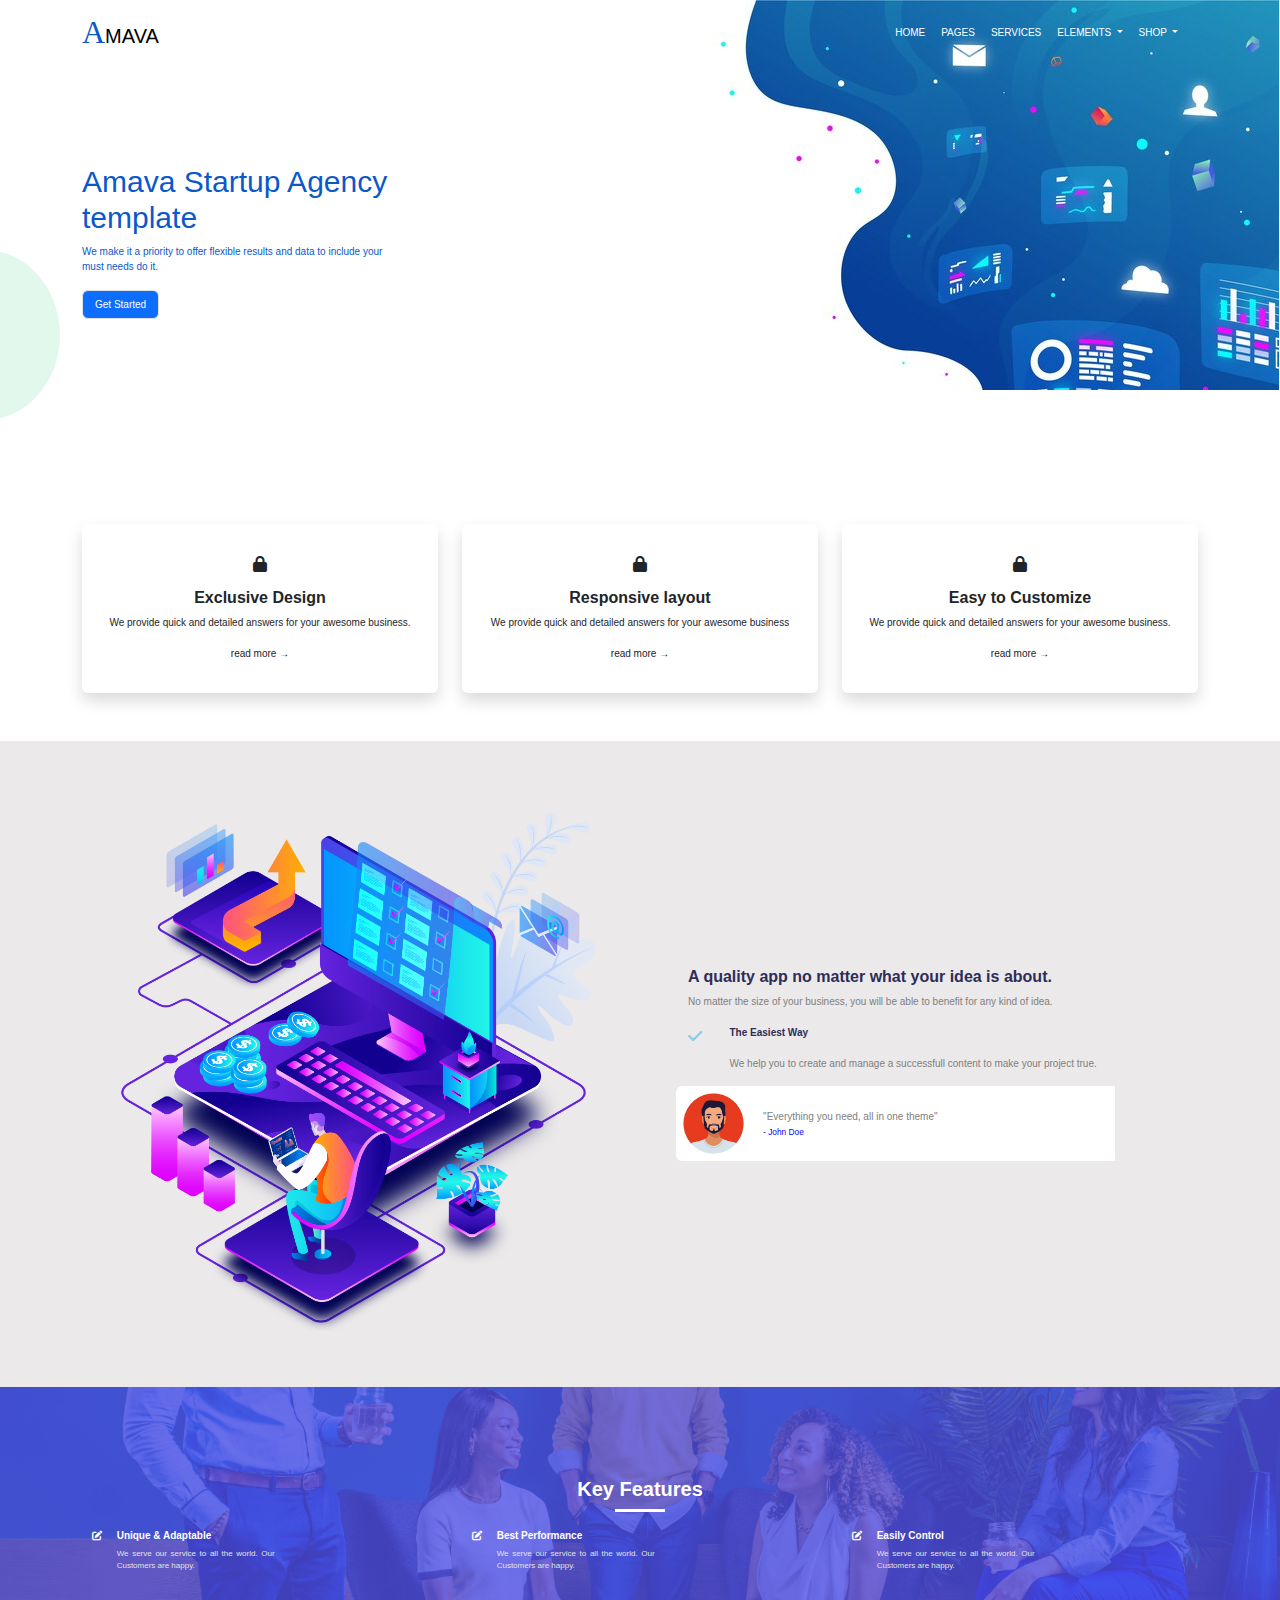
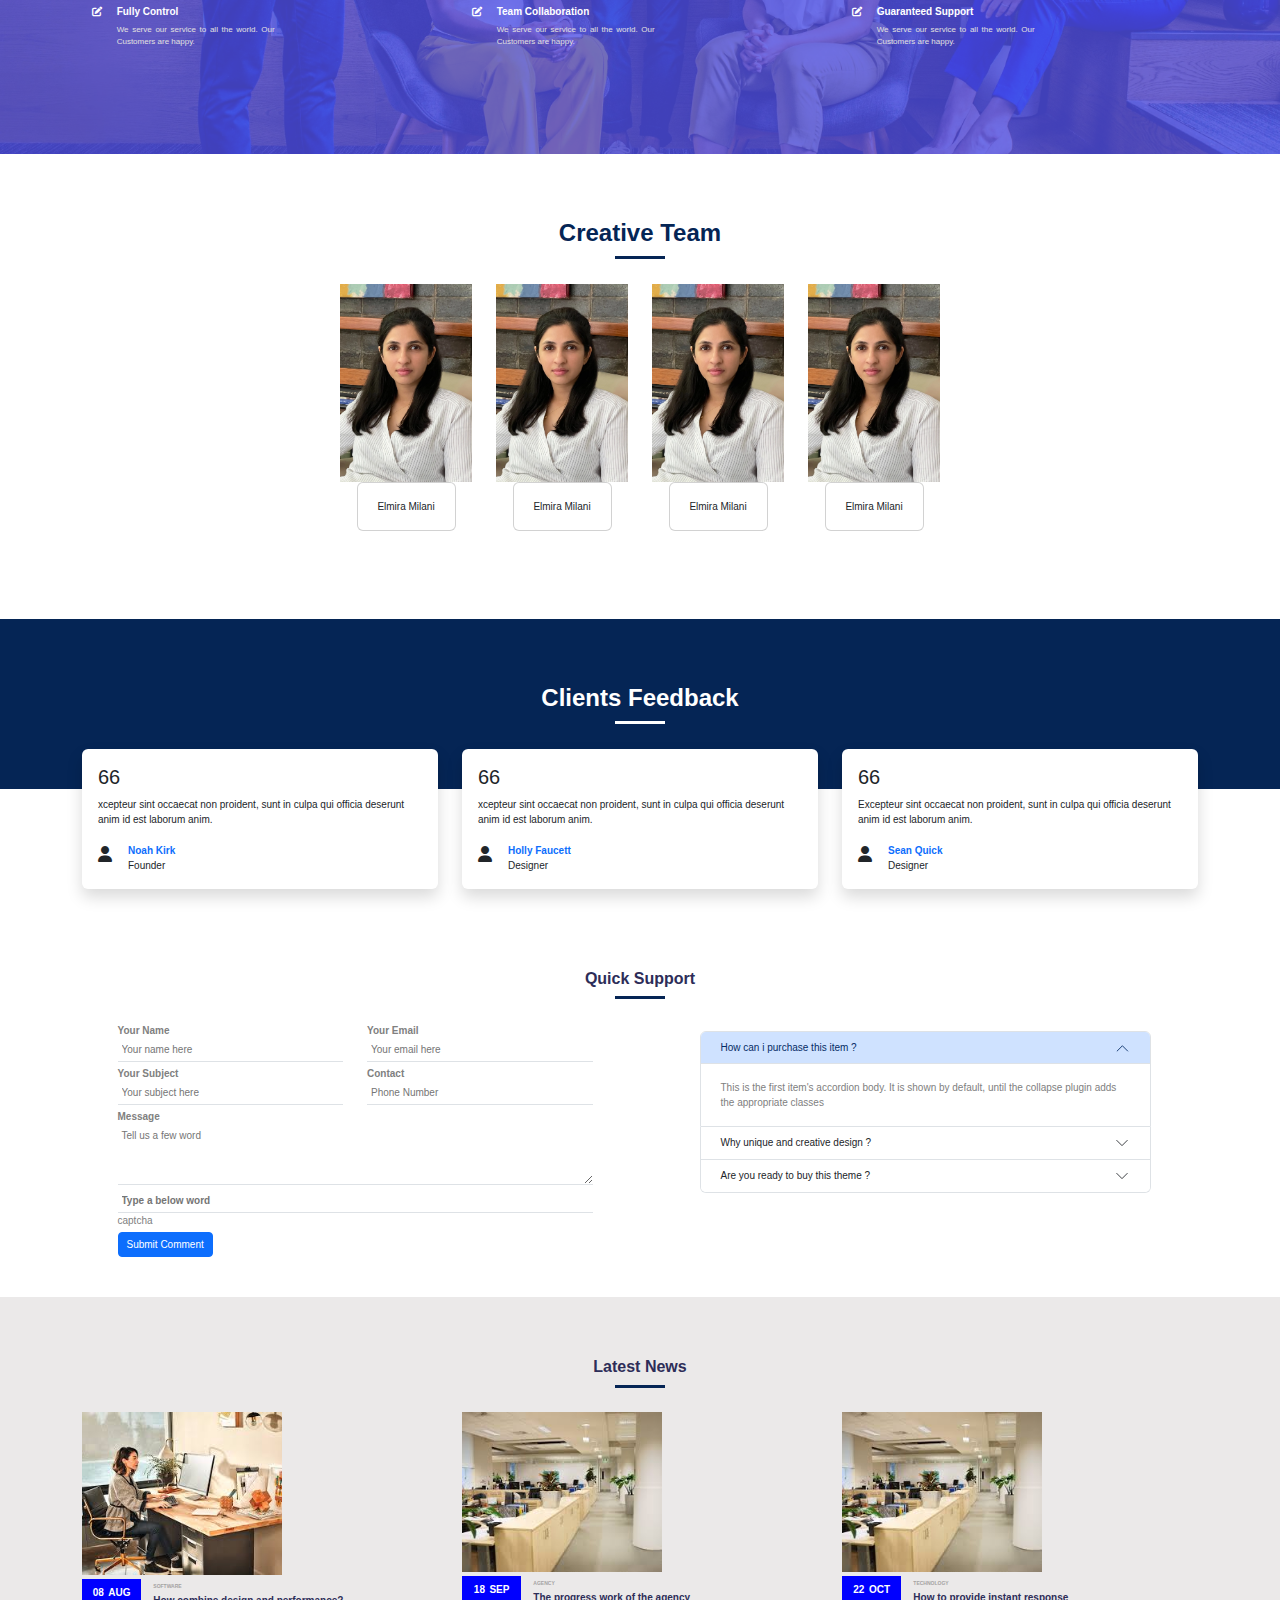
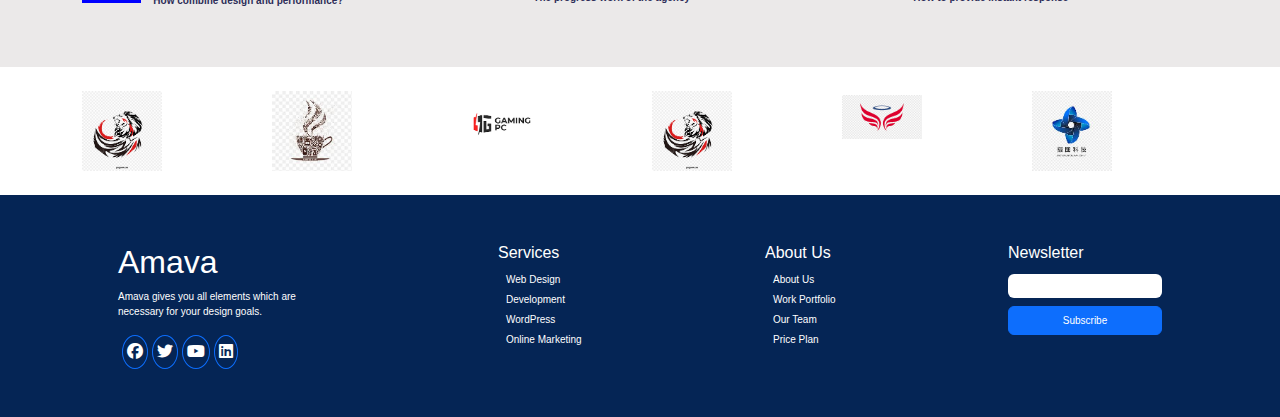
==== commit caa39bcc: "complete" ====
--- a/index.html
+++ b/index.html
@@ -73,28 +73,34 @@
      <div class="container ">
       <div class="card_wrepper text-primary">
         <div class="row">
-          <div class="card text-center border-0 card_context shadow col-md-4">
-            <div class="card-body">
-              <i class="fa-sharp fa-solid fa-lock p-3"></i>
-              <h6 class="card-title fw-bolder">Exclusive Design</h6>
-              <p class="card-text card_text">We provide quick and detailed answers for your awesome business.</p>
-              <p class="card_text">read more →</p>
-            </div>
-          </div>
-          <div class="card text-center border-0 card_context shadow col-md-4" >
-            <div class="card-body">
-              <i class="fa-sharp fa-solid fa-lock p-3"></i>
-              <h6 class="card-title fw-bolder">Responsive layout</h6>
-              <p class="card-text card_text">We provide quick and detailed answers for your awesome business</p>
-              <p class="card_text">read more →</p>
-            </div>
-          </div>
-          <div class="card text-center border-0 card_context shadow col-md-4" >
-            <div class="card-body">
-              <i class="fa-sharp fa-solid fa-lock p-3"></i>
-              <h6 class="card-title fw-bolder">asy to Customize</h6>
-              <p class="card-text card_text">We provide quick and detailed answers for your awesome business.</p>
-              <p class="card_text">read more →</p>
+          <div class="col-md-4">
+            <div class="card text-center border-0 card_context shadow ">
+              <div class="card-body">
+                <i class="fa-sharp fa-solid fa-lock p-3"></i>
+                <h6 class="card-title fw-bolder">Exclusive Design</h6>
+                <p class="card-text card_text">We provide quick and detailed answers for your awesome business.</p>
+                <p class="card_text">read more →</p>
+              </div>
+            </div>
+          </div>
+          <div class="col-md-4">
+            <div class="card text-center border-0 card_context shadow" >
+              <div class="card-body">
+                <i class="fa-sharp fa-solid fa-lock p-3"></i>
+                <h6 class="card-title fw-bolder">Responsive layout</h6>
+                <p class="card-text card_text">We provide quick and detailed answers for your awesome business</p>
+                <p class="card_text">read more →</p>
+              </div>
+            </div>
+          </div>
+          <div class="col-md-4">
+            <div class="card text-center border-0 card_context shadow" >
+              <div class="card-body">
+                <i class="fa-sharp fa-solid fa-lock p-3"></i>
+                <h6 class="card-title fw-bolder">Easy to Customize</h6>
+                <p class="card-text card_text">We provide quick and detailed answers for your awesome business.</p>
+                <p class="card_text">read more →</p>
+              </div>
             </div>
           </div>
         </div>
@@ -111,26 +117,26 @@
         <div class="col-sm-6 col-12">
           <img src="./assets/images/sec2.png" class="img-fluid" alt="Loading..">
         </div>
-        <div class="col-sm-6 col-12 content-side my-auto">
-          <h6 class="heading">A quality app no matter what your idea is about.</h6>
-          <span class="lower-char">No matter the size of your business, you will be able to benefit for any kind of
+        <div class="col-sm-6 col-12 content-side my-auto  p-5">
+          <h6 class="heading"><b>A quality app no matter what your idea is about.</b></h6>
+          <span class="lower-char card_text d-block">No matter the size of your business, you will be able to benefit for any kind of
             idea.</span>
           <div class="row mt-3">
             <div class="col-sm-1 quality-icon">
               <i class="fas fa-check"></i>
             </div>
             <div class="col-sm-11">
-              <p class="heading"><b>The Easiest Way</b></p>
-              <span class="lower-char">We help you to create and manage a successfull content to make your project
+              <p class="heading card_text"><b>The Easiest Way</b></p>
+              <span class="lower-char card_text d-block">We help you to create and manage a successfull content to make your project
                 true.</span>
             </div>
           </div>
           <div class="profile-data lower-char col-12">
             <div class="row">
               <div class="col-sm-2 p-0">
-                <img src="./assets/images/profile.jpg" class="img-fluid rounded" alt="">
-              </div>
-              <div class="col-sm-10 my-auto">
+                <img src="./assets/images/profile.jpg" class="img-fluid rounded profile-img" alt="">
+              </div>
+              <div class="col-sm-10 my-auto card_text profile-text">
                 <span>"Everything you need, all in one theme"</span>
                 <div>
                   <span class="profile-name">- John Doe</span>
@@ -146,87 +152,84 @@
 
   <!-- creative team -->
 
-
-  <!-- section contact -->
-  <section class="section-contact">
-    <div class="container" style="text-align: center;">
   <!-- Features section -->
-
   <section class="features-section">
-    <div class="features-main container">
-      <div>
-        <h4>Key Features</h4>
-        <!-- <hr> -->
-      </div>
-      <div class="row">
-        <div class="col-sm-4 col-12 d-flex mt-3">
-          <div class="col-sm-1">
-            <i class="fas fa-edit features-icon"></i>
-          </div>
-          <div class="col-sm-11 features-data">
-            <span><b>Unique & Adaptable</b></span>
-            <p class="lower-char">
-              We serve our service to all the world. Our Customers are happy.
-            </p>
-          </div>
-        </div>
-        <div class="col-sm-4 col-12 d-flex mt-3">
-          <div class="col-sm-1">
-            <i class="fas fa-edit features-icon"></i>
-          </div>
-          <div class="col-sm-11 features-data">
-            <span><b>Best Performance</b></span>
-            <p class="lower-char">
-              We serve our service to all the world. Our Customers are happy.
-            </p>
-          </div>
-        </div>
-        <div class="col-sm-4 col-12 d-flex mt-3">
-          <div class="col-sm-1">
-            <i class="fas fa-edit features-icon"></i>
-          </div>
-          <div class="col-sm-11 features-data">
-            <span><b>Easily Control</b></span>
-            <p class="lower-char">
-              We serve our service to all the world. Our Customers are happy.
-            </p>
-          </div>
-        </div>
-        <div class="col-sm-4 col-12 d-flex mt-3">
-          <div class="col-sm-1">
-            <i class="fas fa-edit features-icon"></i>
-          </div>
-          <div class="col-sm-11 features-data">
-            <span><b>Fully Control</b></span>
-            <p class="lower-char">
-              We serve our service to all the world. Our Customers are happy.
-            </p>
-          </div>
-        </div>
-        <div class="col-sm-4 col-12 d-flex mt-3">
-          <div class="col-sm-1">
-            <i class="fas fa-edit features-icon"></i>
-          </div>
-          <div class="col-sm-11 features-data">
-            <span><b>Team Collaboration</b></span>
-            <p class="lower-char">
-              We serve our service to all the world. Our Customers are happy.
-            </p>
-          </div>
-        </div>
-        <div class="col-sm-4 col-12 d-flex mt-3">
-          <div class="col-sm-1">
-            <i class="fas fa-edit features-icon"></i>
-          </div>
-          <div class="col-sm-11 features-data">
-            <span><b>Guaranteed Support</b></span>
-            <p class="lower-char">
-              We serve our service to all the world. Our Customers are happy.
-            </p>
-          </div>
-        </div>
-      </div>
-    </div>
+      <div class="container">
+        <div class="features-main">
+          <div>
+            <h5><b>Key Features</b></h5>
+            <div class="rule m-auto"></div>
+          </div>
+          <div class="row card_text keyTextBox">
+            <div class="col-sm-4 col-6 d-flex mt-3">
+              <div class="col-sm-1">
+                <i class="fas fa-edit features-icon"></i>
+              </div>
+              <div class="col-sm-11 features-data ">
+                <span><b>Unique & Adaptable</b></span>
+                <p class="max-width">
+                  We serve our service to all the world. Our Customers are happy.
+                </p>
+              </div>
+            </div>
+            <div class="col-sm-4 col-6 d-flex mt-3">
+              <div class="col-sm-1">
+                <i class="fas fa-edit features-icon"></i>
+              </div>
+              <div class="col-sm-11 features-data">
+                <span><b>Best Performance</b></span>
+                <p class="max-width">
+                  We serve our service to all the world. Our Customers are happy.
+                </p>
+              </div>
+            </div>
+            <div class="col-sm-4 col-6 d-flex mt-3">
+              <div class="col-sm-1">
+                <i class="fas fa-edit features-icon"></i>
+              </div>
+              <div class="col-sm-11 features-data">
+                <span><b>Easily Control</b></span>
+                <p class="max-width">
+                  We serve our service to all the world. Our Customers are happy.
+                </p>
+              </div>
+            </div>
+            <div class="col-sm-4 col-6 d-flex mt-3">
+              <div class="col-sm-1">
+                <i class="fas fa-edit features-icon"></i>
+              </div>
+              <div class="col-sm-11 features-data">
+                <span><b>Fully Control</b></span>
+                <p class="max-width">
+                  We serve our service to all the world. Our Customers are happy.
+                </p>
+              </div>
+            </div>
+            <div class="col-sm-4 col-6 d-flex mt-3">
+              <div class="col-sm-1">
+                <i class="fas fa-edit features-icon"></i>
+              </div>
+              <div class="col-sm-11 features-data">
+                <span><b>Team Collaboration</b></span>
+                <p class="max-width">
+                  We serve our service to all the world. Our Customers are happy.
+                </p>
+              </div>
+            </div>
+            <div class="col-sm-4 col-6 d-flex mt-3">
+              <div class="col-sm-1">
+                <i class="fas fa-edit features-icon"></i>
+              </div>
+              <div class="col-sm-11 features-data">
+                <span><b>Guaranteed Support</b></span>
+                <p class="max-width">
+                  We serve our service to all the world. Our Customers are happy.
+                </p>
+              </div>
+            </div>
+          </div>
+        </div>
+      </div>
   </section>
 
 
@@ -234,10 +237,10 @@
   <section class="creative_team">
     <div class="container">
        <div class="client_heading d-flex flex-column" style="background-color:white;  color: #052555;">
-       <h3>Creative Team</h3>
+       <h4 class="fw-bolder">Creative Team</h4>
        <div class="rule" style="border-bottom: 3px solid #052555 ;"></div>
      </div>
-      <div class="team_img">
+      <div class="team_img client_card">
           <div class="row mb-5">
            <div class="col-md-3 col-sm-6"><img src="assets/images/team1.webp" class="img-fluid team_img">
              <div class="card w-75 m-auto">
@@ -278,75 +281,82 @@
   </div>
   <div class="container client_card">
     <div class="row">
-       <div class="card border-0 shadow col-md-4 col-12">
-      <div class="card-body">
-        <h5 class="card-title">66</h5>
-        <p class="card_text">xcepteur sint occaecat non proident, sunt in culpa qui officia deserunt anim id est laborum anim.</p>
-        <div class="d-flex">
-          <div class="pe-3"><i class="fa-solid fa-user"></i></div>
-          <div class="card_text"><span class="text-primary fw-bolder ">Noah Kirk</span> <br> Founder</div>
-        </div>
-      </div>
-    </div>
-    <div class="card border-0 shadow col-md-4 col-12">
-      <div class="card-body">
-        <h5 class="card-title">66</h5>
-        <p class="card_text">xcepteur sint occaecat non proident, sunt in culpa qui officia deserunt anim id est laborum anim.</p>
-        <div class="d-flex">
-          <div class="pe-3"><i class="fa-solid fa-user"></i></div>
-          <div class="card_text"><span class="text-primary fw-bolder ">Holly Faucett</span> <br> Designer</div>
-        </div>
-      </div>
-    </div>
-    <div class="card border-0 shadow col-md-4 col-12">
-      <div class="card-body">
-        <h5 class="card-title">66</h5>
-        <p class="card_text">Excepteur sint occaecat non proident, sunt in culpa qui officia deserunt anim id est laborum anim.</p>
-        <div class="d-flex">
-          <div class="pe-3"><i class="fa-solid fa-user"></i></div>
-          <div class="card_text"><span class="text-primary fw-bolder ">Sean Quick</span> <br> Designer</div>
-        </div>
-      </div>
-    </div>
+      <div class="col-md-4 col-12 ">
+        <div class="card border-0 shadow">
+          <div class="card-body">
+            <h5 class="card-title">66</h5>
+            <p class="card_text">xcepteur sint occaecat non proident, sunt in culpa qui officia deserunt anim id est laborum anim.</p>
+            <div class="d-flex">
+              <div class="pe-3"><i class="fa-solid fa-user"></i></div>
+              <div class="card_text"><span class="text-primary fw-bolder ">Noah Kirk</span> <br> Founder</div>
+            </div>
+          </div>
+        </div>
+      </div>
+     <div class="col-md-4 col-12">
+      <div class="card border-0 shadow">
+        <div class="card-body">
+          <h5 class="card-title">66</h5>
+          <p class="card_text">xcepteur sint occaecat non proident, sunt in culpa qui officia deserunt anim id est laborum anim.</p>
+          <div class="d-flex">
+            <div class="pe-3"><i class="fa-solid fa-user"></i></div>
+            <div class="card_text"><span class="text-primary fw-bolder ">Holly Faucett</span> <br> Designer</div>
+          </div>
+        </div>
+      </div>
+     </div>
+     <div class="col-md-4 col-12">
+      <div class="card border-0 shadow">
+        <div class="card-body">
+          <h5 class="card-title">66</h5>
+          <p class="card_text">Excepteur sint occaecat non proident, sunt in culpa qui officia deserunt anim id est laborum anim.</p>
+          <div class="d-flex">
+            <div class="pe-3"><i class="fa-solid fa-user"></i></div>
+            <div class="card_text"><span class="text-primary fw-bolder ">Sean Quick</span> <br> Designer</div>
+          </div>
+        </div>
+      </div>
+     </div>
     </div>
   </div>
 </section>
 
-  <!-- contact section -->
+  <!-- Quick Support -->
   <section class="contact-section">
     <div class="container">
       <div>
-        <h4 class="heading contact-heading">Quick Support</h4>
+        <h6 class="heading contact-heading fw-bolder">Quick Support</h6>
+        <div class="rule m-auto" style="border-bottom: 3px solid #052555 ;"></div>
       </div>
       <div class="row mt-4 justify-content-around">
         <div class="col-sm-5 col-12 p-0">
-          <form>
+          <form class="card_text">
             <div class="row justify-content-between">
               <div class="col-sm-6 col-12 form-alignment">
-                <label for="" class="lower-char">Your Name</label>
-                <input type="text" placeholder="Your name here">
+                <label for="" class="lower-char fw-bolder">Your Name</label>
+                <input  class="border-0 border-bottom lower-char" type="text" placeholder="Your name here">
               </div>
               <div class="col-sm-6 col-12 form-alignment">
-                <label for="" class="lower-char">Your Email</label>
-                <input type="email" placeholder="Your email here">
+                <label for="" class="lower-char fw-bolder">Your Email</label>
+                <input class="border-0 border-bottom lower-char" type="email" placeholder="Your email here">
               </div>
             </div>
             <div class="row justify-content-between mt-1">
               <div class="col-sm-6 col-12 form-alignment">
-                <label for="" class="lower-char">Your Subject</label>
-                <input type="text" placeholder="Your subject here">
+                <label for="" class="lower-char fw-bolder">Your Subject</label>
+                <input  class="border-0 border-bottom lower-char" type="text" placeholder="Your subject here">
               </div>
               <div class="col-sm-6 col-12 form-alignment">
-                <label for="" class="lower-char">Contact</label>
-                <input type="number" placeholder="Phone Number">
+                <label for="" class="lower-char fw-bolder">Contact</label>
+                <input  class="border-0 border-bottom lower-char" type="number" placeholder="Phone Number">
               </div>
             </div>
             <div class="form-alignment mt-1">
               <div class="col-sm-12">
-                <label for="" class="lower-char">Message</label>
-                <textarea rows="4" placeholder="Tell us a few word"></textarea>
-              </div>
-              <div><input type="text" placeholder="Type a below word">
+                <label for="" class="lower-char fw-bolder">Message</label>
+                <textarea  class="border-0 border-bottom lower-char" rows="4" placeholder="Tell us a few word"></textarea>
+              </div>
+              <div><input  class="border-0 border-bottom lower-char fw-bolder" type="text" placeholder="Type a below word">
                 <p class="lower-char mb-1">captcha</p>
               </div>
               <button class="btn btn-primary btn-sm">Submit Comment</button>
@@ -363,7 +373,7 @@
                 </button>
               </h2>
               <div id="panelsStayOpen-collapseOne" class="accordion-collapse collapse show">
-                <div class="accordion-body lower-char">
+                <div class="accordion-body lower-char card_text">
                   This is the first item's accordion body. It is shown by default, until the collapse
                   plugin adds the appropriate classes
                 </div>
@@ -379,7 +389,7 @@
               </h2>
               <div id="panelsStayOpen-collapseTwo" class="accordion-collapse collapse"
                 aria-labelledby="panelsStayOpen-headingTwo">
-                <div class="accordion-body lower-char">
+                <div class="accordion-body lower-char card_text">
                   This is the second item's accordion body.It is hidden by default, until the collapse
                   plugin adds the appropriate classes
                 </div>
@@ -395,7 +405,7 @@
               </h2>
               <div id="panelsStayOpen-collapseThree" class="accordion-collapse collapse"
                 aria-labelledby="panelsStayOpen-headingThree">
-                <div class="accordion-body lower-char">
+                <div class="accordion-body lower-char card_text">
                   This is the third item's accordion body. It is hidden by default, until the collapse
                   plugin adds the appropriate classes
                 </div>
@@ -414,13 +424,14 @@
   <section class="news-section">
     <div class="container">
       <div>
-        <h4 class="heading contact-heading">Latest News</h4>
+        <h6 class="heading contact-heading fw-bolder">Latest News</h6>
+        <div class="rule m-auto" style="border-bottom: 3px solid #052555 ;"></div>
       </div>
       <div class="row mt-4">
-        <div class="col-sm-4 col-12 mb-3">
-          <img src="./assets/images/first-news.jpeg" alt="" class="img-fluid">
+        <div class="col-sm-4 col-12 ">
+          <img src="./assets/images/first-news.jpeg" alt="" class="img-fluid team_img1">
           <div class="row lh-1 m-0">
-            <div class="col-sm-2 col-2 date">
+            <div class="col-sm-2 col-2 m-auto date">
               <span>08</span>
               <span>AUG</span>
             </div>
@@ -430,10 +441,10 @@
             </div>
           </div>
         </div>
-        <div class="col-sm-4 col-12 mb-3">
-          <img src="./assets/images/third-news.jpeg" alt="" class="img-fluid">
+        <div class="col-sm-4 col-12">
+          <img src="./assets/images/third-news.jpeg" alt="" class="img-fluid team_img1">
           <div class="row lh-1 m-0">
-            <div class="col-sm-2 col-2 date">
+            <div class="col-sm-2 col-2 m-auto date">
               <span>18</span>
               <span>SEP</span>
             </div>
@@ -443,10 +454,10 @@
             </div>
           </div>
         </div>
-        <div class="col-sm-4 col-12 mb-3">
-          <img src="./assets/images/third-news.jpeg" alt="" class="img-fluid">
+        <div class="col-sm-4 col-12">
+          <img src="./assets/images/third-news.jpeg" alt="" class="img-fluid team_img1">
           <div class="row lh-1 m-0">
-            <div class="col-sm-2 col-2 date">
+            <div class="col-sm-2 col-2 m-auto date">
               <span>22</span>
               <span>OCT</span>
             </div>
@@ -461,17 +472,27 @@
   </section>
 
 <!-- logos -->
-  <section class="logo p-5">
-    <div class="container">
+  <section class="logo p-4">
+    <div class="container m-auto">
       <div class="row">
-        <!-- <div class="logo_img"> -->
-        <img src="assets/images/logo1.jpeg" class="img-fluid logo_img col-md-2 col-2">
-        <img src="assets/images/logo2.jpeg" class="img-fluid logo_img col-md-2 col-2">
-        <img src="assets/images/logo3.png" class="img-fluid logo_img col-md-2 col-2">
-        <img src="assets/images/logo4.png" class="img-fluid logo_img col-md-2 col-2">
-        <img src="assets/images/logo5.png" class="img-fluid logo_img col-md-2 col-2">
-        <img src="assets/images/logo6.jpeg" class="img-fluid logo_img col-md-2 col-2">
-        <!-- </div> -->
+        <div class="col-md-2 col-2">
+        <img src="assets/images/logo4.png" class="img-fluid logo_img ">
+        </div>
+        <div class="col-md-2 col-2">
+        <img src="assets/images/logo2.jpeg" class="img-fluid logo_img ">
+        </div>
+        <div class="col-md-2 col-2">
+        <img src="assets/images/logo3.png" class="img-fluid logo_img">
+        </div>
+        <div class="col-md-2 col-2">
+        <img src="assets/images/logo4.png" class="img-fluid logo_img ">
+        </div>
+        <div class="col-md-2 col-2">
+        <img src="assets/images/logo5.png" class="img-fluid logo_img ">
+        </div>
+        <div class="col-md-2 col-2">
+        <img src="assets/images/logo6.jpeg" class="img-fluid logo_img ">
+        </div>
       </div>
     </div>
   </section>
@@ -486,35 +507,41 @@
      <div class="footer_logo col-md-4 col-12 footer_social_media">
       <h2>Amava</h2>
       <p class="card_text">Amava gives you all elements which are <br> necessary for your design goals.</p>
-     <div class="d-flex">
+     <div class="d-flex social_icon">
       <div class="border border-1 p-1 ms-1 rounded-circle border-primary"><i class="fa-brands fa-facebook"></i></div>
       <div class="border border-1 p-1 ms-1 rounded-circle border-primary"><i class="fa-brands fa-twitter"></i></div>
       <div class="border border-1 p-1 ms-1 rounded-circle border-primary"><i class="fa-brands fa-youtube"></i></div>
       <div class="border border-1 p-1 ms-1 rounded-circle border-primary"><i class="fa-brands fa-linkedin"></i></div>
      </div>
     </div>
-    <div class="footer_services col-md-3 col-6">
-      <h6 class="ms-4">Services</h6>
-      <ul class="footer_ul card_text lh-lg">
-        <li class="card-text">Web Design</li>
-        <li>Development</li>
-        <li>WordPress</li>
-        <li>Online Marketing</li>
-      </ul>
-    </div>
-    <div class="about_us col-md-3 col-6">
-      <h6 class="ms-4">About Us</h6>
-      <ul class="footer_ul card_text lh-lg">
-        <li class="card-text">About Us</li>
-        <li>Work Portfolio</li>
-        <li>Our Team</li>
-        <li>Price Plan</li>
-      </ul>
-    </div>
-    <div class="footer_form col-md-2 col-12">
-      <h6>Newsletter</h6>
-      <input class=" border-0 w-100 rounded mt-1" type="text"><br>
-      <button class="btn btn-primary w-100 mt-2 card_text">Subscribe</button>
+    <div class="col-md-3 col-6">
+      <div class="footer_services ">
+        <h6 class="ms-4">Services</h6>
+        <ul class="footer_ul card_text lh-lg">
+          <li class="card-text">Web Design</li>
+          <li>Development</li>
+          <li>WordPress</li>
+          <li>Online Marketing</li>
+        </ul>
+      </div>
+    </div>
+    <div class="col-md-3 col-6">
+      <div class="about_us">
+        <h6 class="ms-4">About Us</h6>
+        <ul class="footer_ul card_text lh-lg">
+          <li class="card-text">About Us</li>
+          <li>Work Portfolio</li>
+          <li>Our Team</li>
+          <li>Price Plan</li>
+        </ul>
+      </div>
+    </div>
+    <div class="col-md-2 col-12">
+      <div class="footer_form ">
+        <h6>Newsletter</h6>
+        <input class=" border-0 w-100 rounded mt-1" type="text"><br>
+        <button class="btn btn-primary w-100 mt-2 card_text">Subscribe</button>
+      </div>
     </div>
    </div>
   </div>
--- a/assets/css/style.css
+++ b/assets/css/style.css
@@ -18,32 +18,20 @@
     top: 0px;
     right: 1px;
     position: absolute;
-    display: inline-block;
+    display: inline-block; 
     z-index: -1;
 }
-/*.banner::after{
-    content: "";
-    width: 600px;
-    height: 390px;
-    background: url(../images/vectorbg.png);
-    background-repeat: no-repeat;
-    top: 100px;
-    left: 440px;
-    position: absolute;
-    display: inline-block;
-/*    z-index: -1;*/
-
 .nav_color{
     color: white !important;
 }
 .main::before{
     content: '';
-    width: 170px;
-    height: 250px;
+    width: 150px;
+    height: 170px;
     border-radius: 50%;
     position: absolute;
-    top: 320px;
-    left: -80px;
+    top: 250px;
+    left: -90px;
     background-color:rgba(113, 221, 167, 0.2);
 }
 .banner{
@@ -96,10 +84,19 @@
 }
 
 .lower-char {
-    font-size: 11px;
+    color: gray;
+    
 }
 /* .section-three { */
 
+/* key feature */
+.max-width{
+    max-width: 158px;
+    color: rgb(226, 224, 224);
+    margin-top: 5px;
+    font-size: 8px;
+    justify-content: center;
+}
 /* Features section */
 
 .features-section {
@@ -138,7 +135,7 @@
     padding-left: 5px;
 }
 .client_heading{
-    height: 200px;
+    height: 170px;
     background-color: #052555;
     color: white;
     justify-content: center;
@@ -207,11 +204,15 @@
 
 
 .logo_img{
-    max-width: 40px;
-    width: 50px;
-}
-
-
+    width: 80px !important;
+}
+.team_img{
+    max-width: 600px;
+    margin: auto;
+}
+.team_img1{
+    max-width: 200px !important;
+}
 @media screen and (max-width: 767px) {
     .main::after {
         content: "";
@@ -231,9 +232,40 @@
     text-align: center;
     }
     .team_img{
-        max-width: 200px;
+    max-width: 140px;
     margin: 0px auto;
     display: block;
+    }
+    .profile-img{
+        max-width: 30px !important;
+        position: relative;
+        top: 22px;
+        left: 10px;
+    }
+    .profile-text{
+        position: relative;
+        left: 30px;
+    }
+    .keyTextBox{
+        margin: auto;
+    }
+    .logo_img{
+        max-width: 40px !important;
+    }
+    .contact-section{
+        padding: 30px;
+    }
+    .news-section{
+       text-align: center;
+    }
+    .date span{
+        display: block;
+        margin: auto;
+    }
+    .social_icon{
+        display: flex;
+        justify-content: center;
+        margin-bottom: 19px;
     }
   }
     
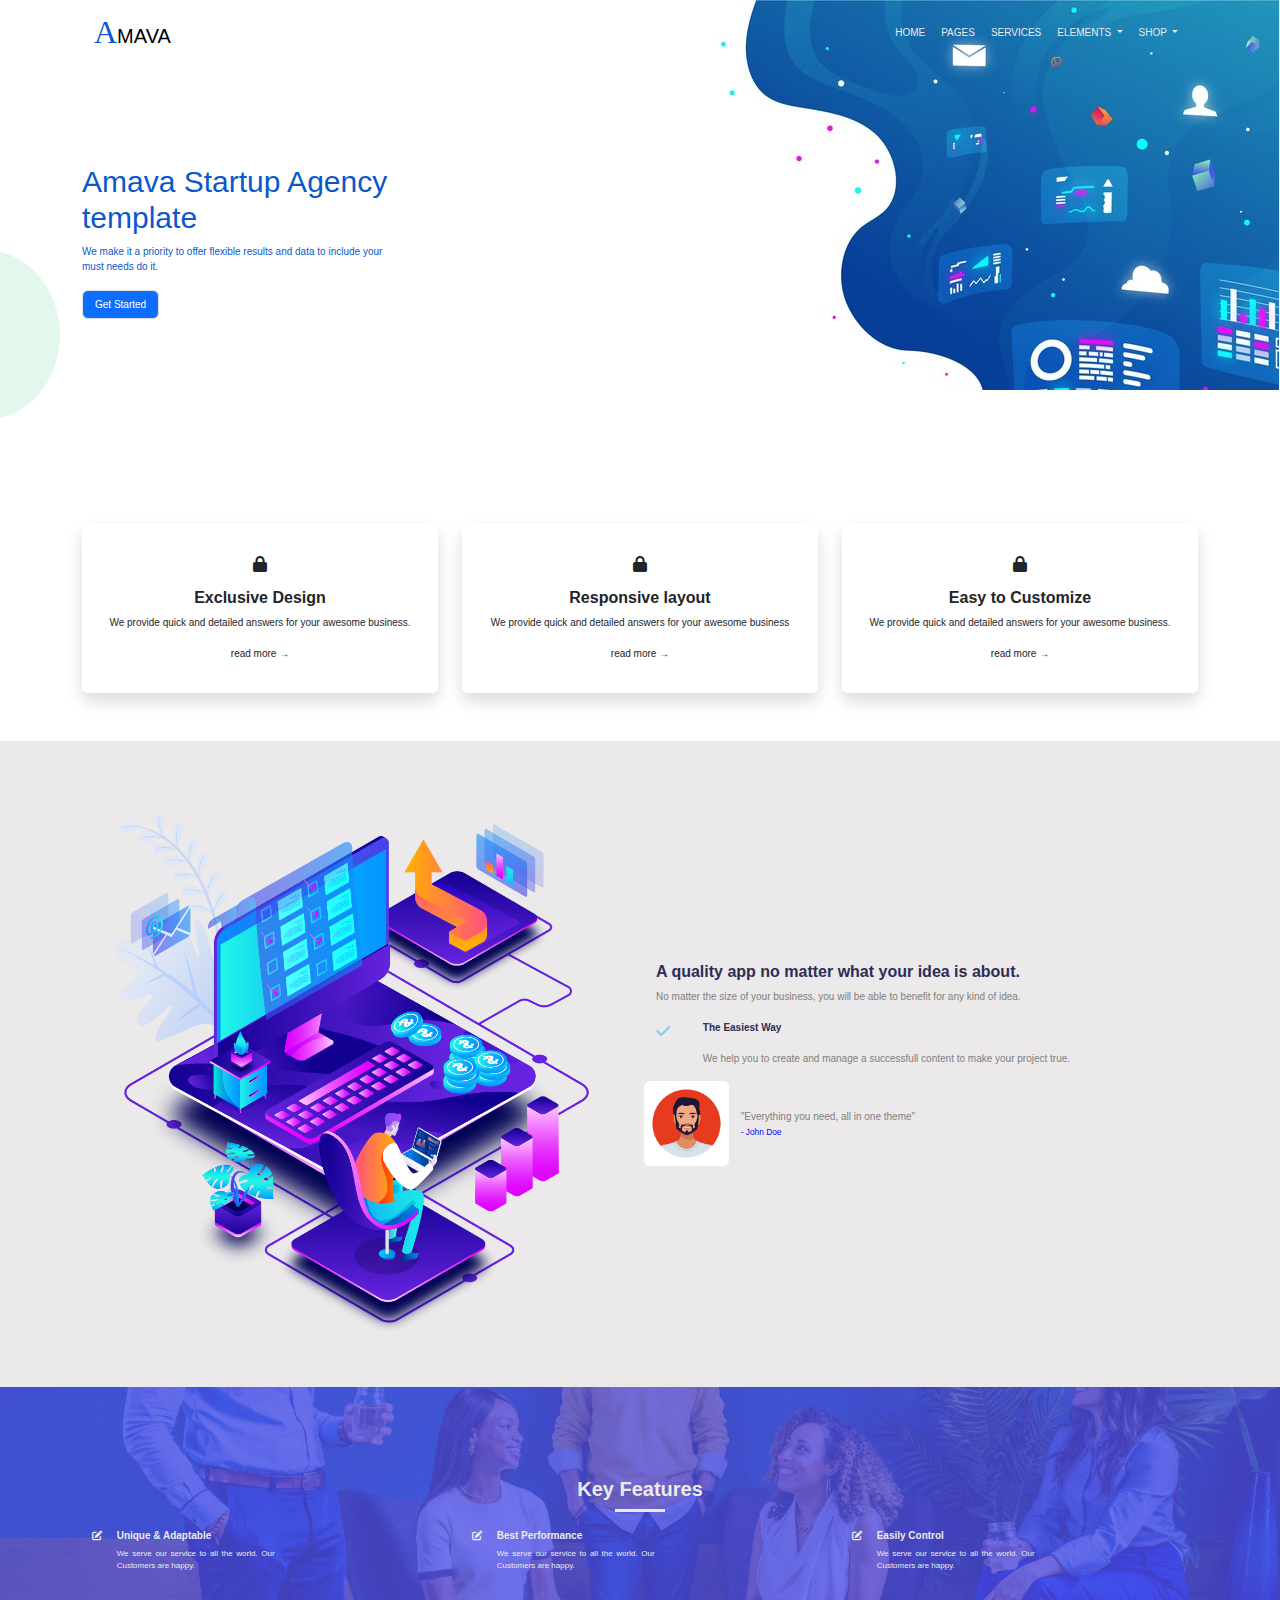
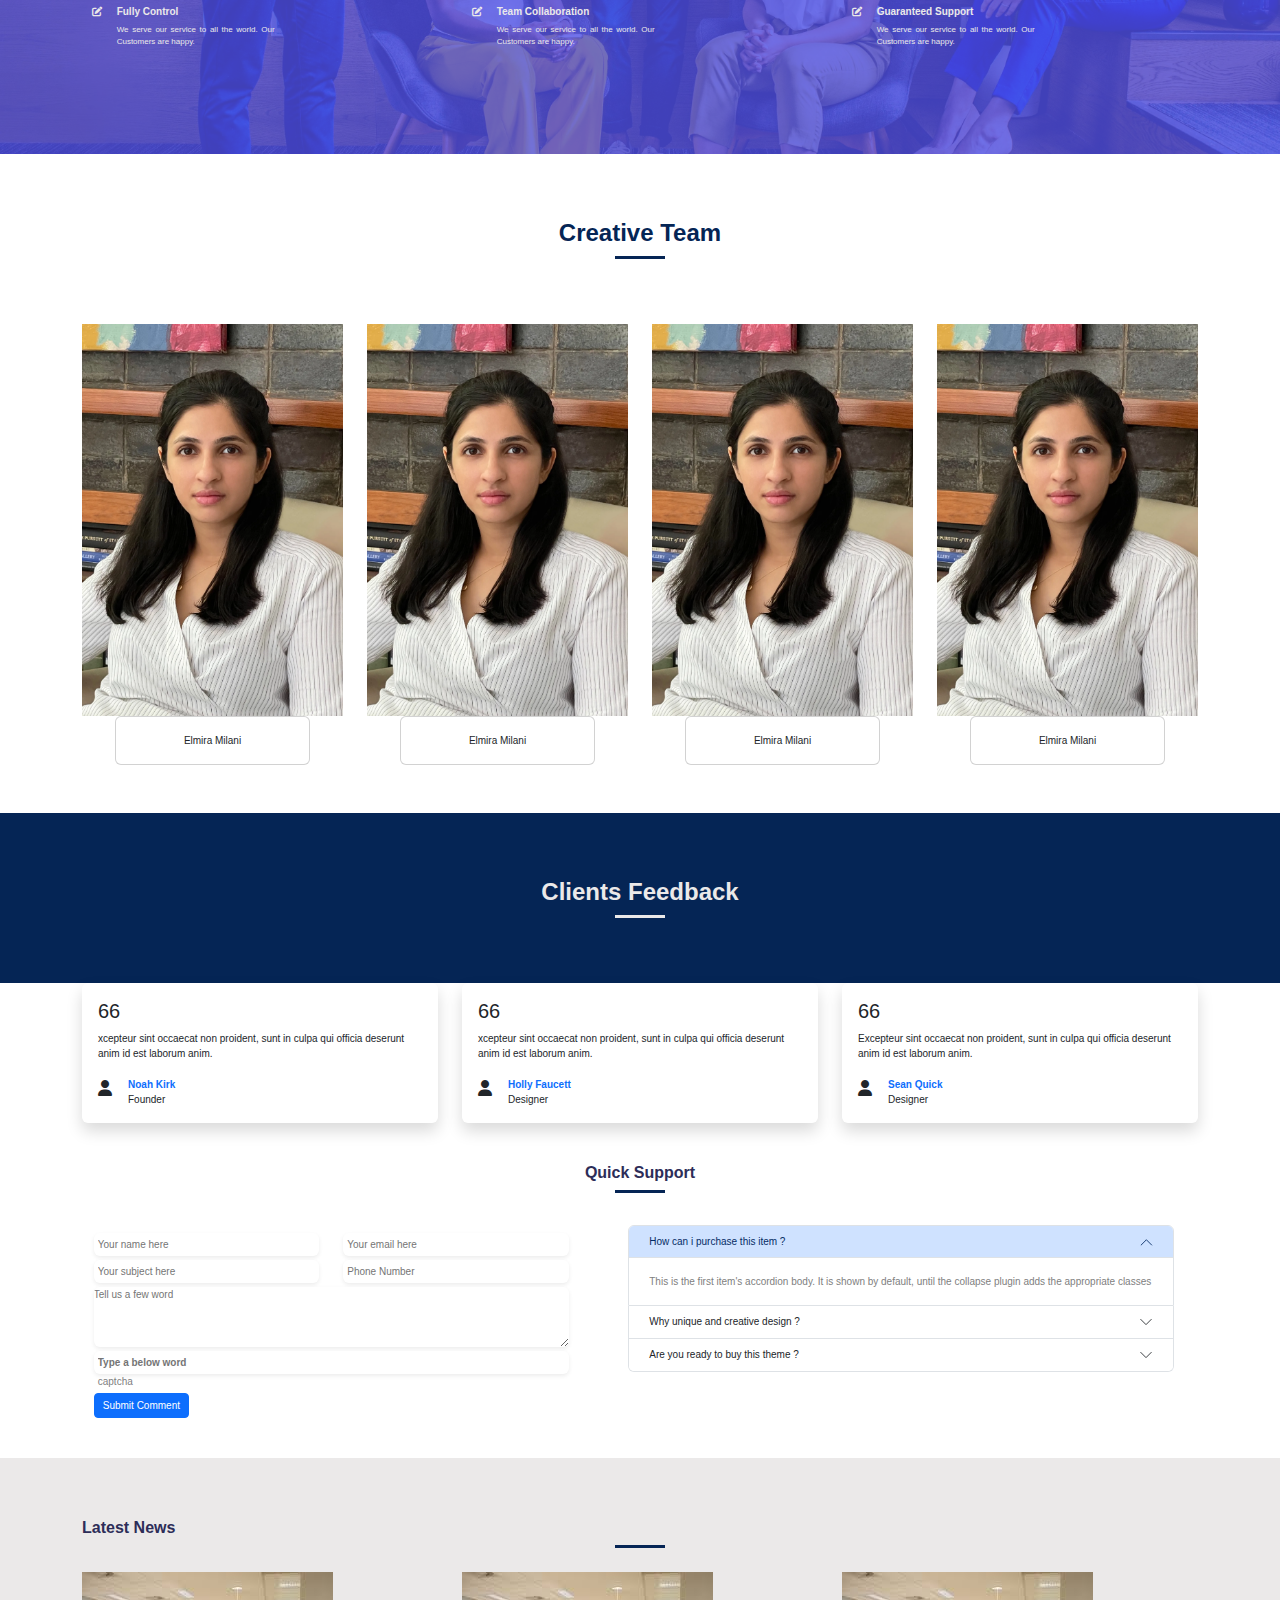
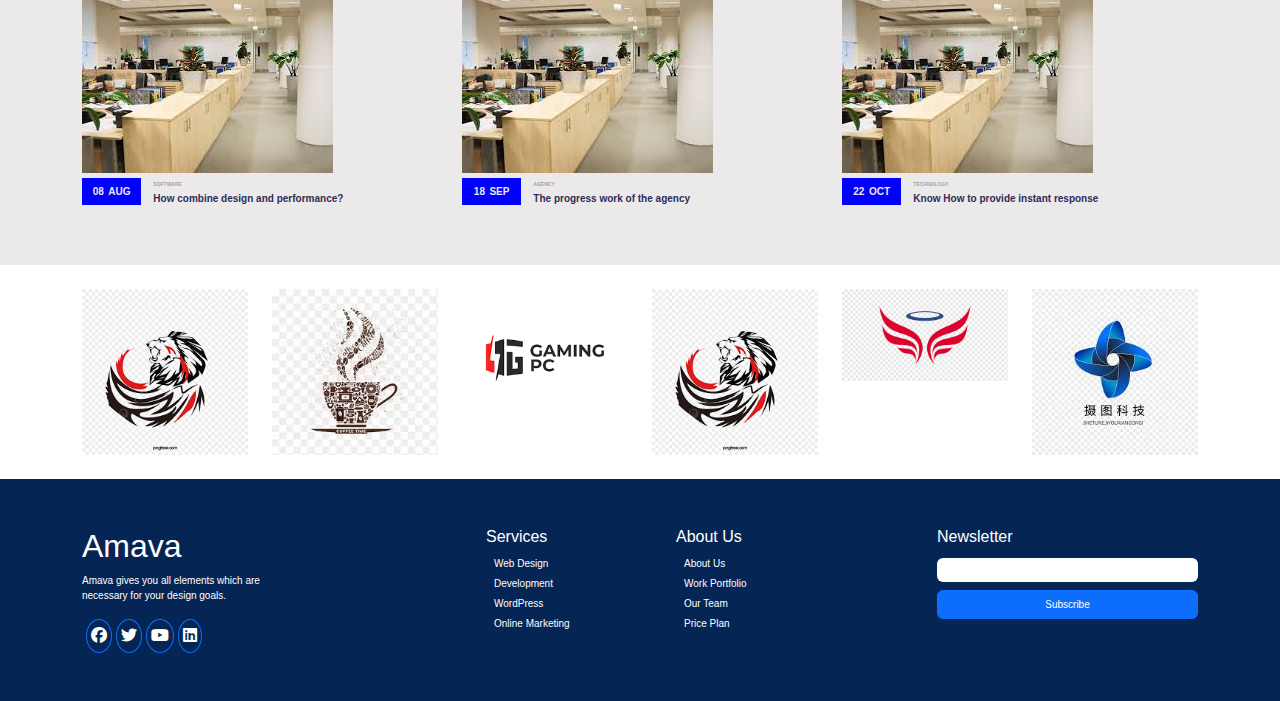
==== commit e4c0ff0b: "all file added" ====
--- a/index.html
+++ b/index.html
@@ -5,152 +5,152 @@
     <meta name="viewport" content="width=device-width, initial-scale=1">
     <title>Bootstrap demo</title>
     <link rel="stylesheet" href="https://cdnjs.cloudflare.com/ajax/libs/font-awesome/6.5.2/css/all.min.css">
-    <link rel="stylesheet" href="assets/css/style.css">
     <link href="https://cdn.jsdelivr.net/npm/bootstrap@5.3.3/dist/css/bootstrap.min.css" rel="stylesheet" integrity="sha384-QWTKZyjpPEjISv5WaRU9OFeRpok6YctnYmDr5pNlyT2bRjXh0JMhjY6hW+ALEwIH" crossorigin="anonymous">
+    <!-- <link rel="stylesheet" href="assets/css/style.css"> -->
+    <link rel="stylesheet" href="assets/css/stylesheet.css">
+    <link rel="stylesheet" href="assets/css/responsive.css">
+
   </head>
   <body>
     <div class="main" >
-    <section class="nav_bar" >
+    <header class="nav_bar" >
          <nav class="navbar navbar-expand-md " >
             <div class="container" >
-              <div>
+              <div class="container">
                 <a class="navbar-brand" href="#"><span class="logo">A</span>MAVA</a>
-                <button class="navbar-toggler" type="button" data-bs-toggle="collapse" data-bs-target="#navbarSupportedContent" aria-controls="navbarSupportedContent" aria-expanded="false" aria-label="Toggle navigation">
+                <button class="navbar-toggler set_position" type="button" data-bs-toggle="collapse" data-bs-target="#navbarSupportedContent" aria-controls="navbarSupportedContent" aria-expanded="false" aria-label="Toggle navigation">
                   <span class="navbar-toggler-icon"></span>
                 </button>
               </div>
               <div class="collapse navbar-collapse" id="navbarSupportedContent">
-            <div class="container ms-auto card_text">
-                <ul class="navbar-nav  justify-content-end">
-                  <li class="nav-item ">
-                    <a class="nav-link active nav_color" aria-current="page" href="#">HOME</a>
-                  </li>
-                  <li class="nav-item ">
-                    <a class="nav-link nav_color" href="#">PAGES</a>
-                  </li>
-                  <li class="nav-item ">
-                    <a class="nav-link  nav_color" href="#">SERVICES</a>
-                  </li>
-                  <li class="nav-item dropdown">
-                    <a class="nav-link dropdown-toggle  nav_color" href="#" id="navbarDropdown" role="button" data-bs-toggle="dropdown" aria-expanded="false">
-                      ELEMENTS
-                    </a>
-                    <ul class="dropdown-menu" aria-labelledby="navbarDropdown">
-                      <li><a class="dropdown-item" href="#">ELEMENTS1</a></li>
-                      <li><a class="dropdown-item" href="#">ELEMENTS2</a></li>
+                <div class="container ms-auto card_text">
+                    <ul class="navbar-nav  justify-content-end">
+                      <li class="nav-item ">
+                        <a class="nav-link active nav_color" aria-current="page" href="#">HOME</a>
+                      </li>
+                      <li class="nav-item ">
+                        <a class="nav-link nav_color" href="#">PAGES</a>
+                      </li>
+                      <li class="nav-item ">
+                        <a class="nav-link  nav_color" href="#">SERVICES</a>
+                      </li>
+                      <li class="nav-item dropdown">
+                        <a class="nav-link dropdown-toggle  nav_color" href="#" id="navbarDropdown" role="button" data-bs-toggle="dropdown" aria-expanded="false">
+                          ELEMENTS
+                        </a>
+                        <ul class="dropdown-menu" aria-labelledby="navbarDropdown">
+                          <li><a class="dropdown-item" href="#">ELEMENTS1</a></li>
+                          <li><a class="dropdown-item" href="#">ELEMENTS2</a></li>
+                        </ul>
+                      </li>
+                      <li class="nav-item dropdown">
+                        <a class="nav-link dropdown-toggle nav_color"  href="#" id="navbarDropdown" role="button" data-bs-toggle="dropdown" aria-expanded="false">
+                          SHOP
+                        </a>
+                        <ul class="dropdown-menu" aria-labelledby="navbarDropdown">
+                          <li><a class="dropdown-item" href="#">SHOP1</a></li>
+                          <li><a class="dropdown-item" href="#">SHOP2</a></li>
+                        </ul>
+                      </li>
                     </ul>
-                  </li>
-                  <li class="nav-item dropdown">
-                    <a class="nav-link dropdown-toggle nav_color"  href="#" id="navbarDropdown" role="button" data-bs-toggle="dropdown" aria-expanded="false">
-                      SHOP
-                    </a>
-                    <ul class="dropdown-menu" aria-labelledby="navbarDropdown">
-                      <li><a class="dropdown-item" href="#">SHOP1</a></li>
-                      <li><a class="dropdown-item" href="#">SHOP2</a></li>
-                    </ul>
-                  </li>
-                </ul>
-           </div>
+                  </div>
+                </div>
             </div>
           </nav>
-   </section>
-
-    <!-- banner section -->
-     <section class="banner col-12">
-      <div class="container">
-        <!-- <div class="row"> -->
-          <div class="col-md-6 first_section">
-            <h1 class="banner_title fw-light">Amava <b class="fw-bolder">Startup Agency</b> <br> template</h1>
-            <p class="card_text">We make it a priority to offer flexible results and data to include your <br> must needs do it.</p>
-            <button class="btn btn-primary border btn_margin card_text">Get Started</button>
-          </div>
-        <!-- </div> -->
-      </div>
-     </section>
-    <!-- banner section -->
-
-    <!-- card section -->
-     <div class="container ">
-      <div class="card_wrepper text-primary">
-        <div class="row">
-          <div class="col-md-4">
-            <div class="card text-center border-0 card_context shadow ">
-              <div class="card-body">
-                <i class="fa-sharp fa-solid fa-lock p-3"></i>
-                <h6 class="card-title fw-bolder">Exclusive Design</h6>
-                <p class="card-text card_text">We provide quick and detailed answers for your awesome business.</p>
-                <p class="card_text">read more →</p>
-              </div>
-            </div>
-          </div>
-          <div class="col-md-4">
-            <div class="card text-center border-0 card_context shadow" >
-              <div class="card-body">
-                <i class="fa-sharp fa-solid fa-lock p-3"></i>
-                <h6 class="card-title fw-bolder">Responsive layout</h6>
-                <p class="card-text card_text">We provide quick and detailed answers for your awesome business</p>
-                <p class="card_text">read more →</p>
-              </div>
-            </div>
-          </div>
-          <div class="col-md-4">
-            <div class="card text-center border-0 card_context shadow" >
-              <div class="card-body">
-                <i class="fa-sharp fa-solid fa-lock p-3"></i>
-                <h6 class="card-title fw-bolder">Easy to Customize</h6>
-                <p class="card-text card_text">We provide quick and detailed answers for your awesome business.</p>
-                <p class="card_text">read more →</p>
-              </div>
-            </div>
-          </div>
-        </div>
-       </div>
-     </div>
-    <!-- card section -->
-
+    </header>
+
+  <!-- banner section -->
+    <section class="banner col-12">
+    <div class="container">
+      <!-- <div class="row"> -->
+        <div class="col-md-6 first_section">
+          <h1 class="banner_title fw-light">Amava <b class="fw-bolder">Startup Agency</b> <br> template</h1>
+          <p class="card_text">We make it a priority to offer flexible results and data to include your <br> must needs do it.</p>
+          <button class="btn btn-primary border btn_margin card_text">Get Started</button>
+        </div>
+      <!-- </div> -->
+    </div>
+    </section>
+  <!-- banner section -->
+
+  <!-- card section -->
+    <div class="container ">
+    <div class="card_wrepper text-primary">
+      <div class="row">
+        <div class="col-md-4">
+          <div class="card text-center border-0 card_context shadow ">
+            <div class="card-body">
+              <i class="fa-sharp fa-solid fa-lock p-3"></i>
+              <h6 class="card-title fw-bolder">Exclusive Design</h6>
+              <p class="card-text card_text">We provide quick and detailed answers for your awesome business.</p>
+              <p class="card_text">read more →</p>
+            </div>
+          </div>
+        </div>
+        <div class="col-md-4">
+          <div class="card text-center border-0 card_context shadow" >
+            <div class="card-body">
+              <i class="fa-sharp fa-solid fa-lock p-3"></i>
+              <h6 class="card-title fw-bolder">Responsive layout</h6>
+              <p class="card-text card_text">We provide quick and detailed answers for your awesome business</p>
+              <p class="card_text">read more →</p>
+            </div>
+          </div>
+        </div>
+        <div class="col-md-4">
+          <div class="card text-center border-0 card_context shadow" >
+            <div class="card-body">
+              <i class="fa-sharp fa-solid fa-lock p-3"></i>
+              <h6 class="card-title fw-bolder">Easy to Customize</h6>
+              <p class="card-text card_text">We provide quick and detailed answers for your awesome business.</p>
+              <p class="card_text">read more →</p>
+            </div>
+          </div>
+        </div>
+      </div>
+      </div>
+    </div>
+  <!-- card section -->
 
   <!-- quality section -->
-
   <section class="mt-5 quality-section">
     <div class="container">
       <div class="row combine_data">
-        <div class="col-sm-6 col-12">
-          <img src="./assets/images/sec2.png" class="img-fluid" alt="Loading..">
-        </div>
-        <div class="col-sm-6 col-12 content-side my-auto  p-5">
+          <div class="col-sm-6 col-12">
+            <img src="./assets/images/sec2.png" class="img-fluid" alt="Loading..">
+          </div>
+        <div class="col-sm-6 col-12 content-side my-auto  p-0 p-3">
           <h6 class="heading"><b>A quality app no matter what your idea is about.</b></h6>
           <span class="lower-char card_text d-block">No matter the size of your business, you will be able to benefit for any kind of
             idea.</span>
           <div class="row mt-3">
-            <div class="col-sm-1 quality-icon">
-              <i class="fas fa-check"></i>
-            </div>
-            <div class="col-sm-11">
-              <p class="heading card_text"><b>The Easiest Way</b></p>
-              <span class="lower-char card_text d-block">We help you to create and manage a successfull content to make your project
-                true.</span>
-            </div>
+              <div class="col-sm-1 quality-icon">
+                <i class="fas fa-check"></i>
+              </div>
+              <div class="col-sm-11">
+                <p class="heading card_text"><b>The Easiest Way</b></p>
+                <span class="lower-char card_text d-block">We help you to create and manage a successfull content to make your project
+                  true.</span>
+              </div>
           </div>
           <div class="profile-data lower-char col-12">
-            <div class="row">
-              <div class="col-sm-2 p-0">
-                <img src="./assets/images/profile.jpg" class="img-fluid rounded profile-img" alt="">
-              </div>
-              <div class="col-sm-10 my-auto card_text profile-text">
-                <span>"Everything you need, all in one theme"</span>
-                <div>
-                  <span class="profile-name">- John Doe</span>
-                </div>
-              </div>
-            </div>
+              <div class="row">
+                <div class="col-sm-2 p-0">
+                  <img src="./assets/images/profile.jpg" class="img-fluid rounded profile-img" alt="">
+                </div>
+                <div class="col-sm-10 my-auto card_text profile-text">
+                  <span>"Everything you need, all in one theme"</span>
+                  <div>
+                    <span class="profile-name">- John Doe</span>
+                  </div>
+                </div>
+              </div>
           </div>
        </div>
     </div>
    </div>
 
   </section>
-
-  <!-- creative team -->
 
   <!-- Features section -->
   <section class="features-section">
@@ -161,7 +161,7 @@
             <div class="rule m-auto"></div>
           </div>
           <div class="row card_text keyTextBox">
-            <div class="col-sm-4 col-6 d-flex mt-3">
+            <div class="col-sm-4 col-12 d-flex mt-3">
               <div class="col-sm-1">
                 <i class="fas fa-edit features-icon"></i>
               </div>
@@ -172,7 +172,7 @@
                 </p>
               </div>
             </div>
-            <div class="col-sm-4 col-6 d-flex mt-3">
+            <div class="col-sm-4 col-12 d-flex mt-3">
               <div class="col-sm-1">
                 <i class="fas fa-edit features-icon"></i>
               </div>
@@ -183,7 +183,7 @@
                 </p>
               </div>
             </div>
-            <div class="col-sm-4 col-6 d-flex mt-3">
+            <div class="col-sm-4 col-12 d-flex mt-3">
               <div class="col-sm-1">
                 <i class="fas fa-edit features-icon"></i>
               </div>
@@ -194,7 +194,7 @@
                 </p>
               </div>
             </div>
-            <div class="col-sm-4 col-6 d-flex mt-3">
+            <div class="col-sm-4 col-12 d-flex mt-3">
               <div class="col-sm-1">
                 <i class="fas fa-edit features-icon"></i>
               </div>
@@ -205,7 +205,7 @@
                 </p>
               </div>
             </div>
-            <div class="col-sm-4 col-6 d-flex mt-3">
+            <div class="col-sm-4 col-12 d-flex mt-3">
               <div class="col-sm-1">
                 <i class="fas fa-edit features-icon"></i>
               </div>
@@ -216,7 +216,7 @@
                 </p>
               </div>
             </div>
-            <div class="col-sm-4 col-6 d-flex mt-3">
+            <div class="col-sm-4 col-12 d-flex mt-3">
               <div class="col-sm-1">
                 <i class="fas fa-edit features-icon"></i>
               </div>
@@ -232,94 +232,94 @@
       </div>
   </section>
 
-
   <!-- creative team -->
   <section class="creative_team">
     <div class="container">
        <div class="client_heading d-flex flex-column" style="background-color:white;  color: #052555;">
-       <h4 class="fw-bolder">Creative Team</h4>
-       <div class="rule" style="border-bottom: 3px solid #052555 ;"></div>
-     </div>
-      <div class="team_img client_card">
-          <div class="row mb-5">
-           <div class="col-md-3 col-sm-6"><img src="assets/images/team1.webp" class="img-fluid team_img">
-             <div class="card w-75 m-auto">
-               <div class="card-body ">
-                 <p class="card-text card_text text-center">Elmira Milani</p>
-               </div>
-             </div>
-           </div>
-           <div class="col-md-3 col-sm-6"><img src="assets/images/team1.webp" class="img-fluid team_img"> <div class="card w-75 m-auto">
-               <div class="card-body">
-                 <p class="card-text card_text text-center">Elmira Milani</p>
-               </div>
-             </div>
-           </div>
-           <div class="col-md-3 col-sm-6"><img src="assets/images/team1.webp" class="img-fluid team_img">
-            <div class="card w-75 m-auto">
-               <div class="card-body">
-                 <p class="card-text card_text text-center">Elmira Milani</p>
-               </div>
-             </div>
-           </div>
-           <div class="col-md-3 col-sm-6"><img src="assets/images/team1.webp" class="img-fluid team_img">
-            <div class="card w-75 m-auto">
-               <div class="card-body">
-                 <p class="card-text card_text text-center">Elmira Milani</p>
-               </div>
-             </div>
-           </div>
-          </div>
+          <h4 class="fw-bolder">Creative Team</h4>
+          <div class="rule" style="border-bottom: 3px solid #052555 ;"></div>
+       </div>
+      <div class="team_img m-0 client_card mb-5">
+          <div class="row ">
+              <div class="col-md-3 col-sm-6 col-12"><img src="assets/images/team1.webp" class="img-fluid team_img">
+                <div class="card w-75 m-auto">
+                  <div class="card-body ">
+                    <p class="card-text card_text text-center">Elmira Milani</p>
+                  </div>
+                </div>
+              </div>
+              <div class="col-md-3 col-sm-6 col-12"><img src="assets/images/team1.webp" class="img-fluid team_img"> <div class="card w-75 m-auto">
+                  <div class="card-body">
+                    <p class="card-text card_text text-center">Elmira Milani</p>
+                  </div>
+                </div>
+              </div>
+              <div class="col-md-3 col-sm-6 col-12"><img src="assets/images/team1.webp" class="img-fluid team_img">
+                <div class="card w-75 m-auto">
+                  <div class="card-body">
+                    <p class="card-text card_text text-center">Elmira Milani</p>
+                  </div>
+                </div>
+              </div>
+              <div class="col-md-3 col-sm-6 col-12"><img src="assets/images/team1.webp" class="img-fluid team_img">
+                <div class="card w-75 m-auto">
+                  <div class="card-body">
+                    <p class="card-text card_text text-center">Elmira Milani</p>
+                  </div>
+                </div>
+              </div>
+          </div>
+      </div>
+    </div>
    </section>
 
-
-<!-- client section -->
-<section class="client_section ">
-  <div class="client_heading d-flex flex-column">
-    <h4 class="fw-bolder">Clients Feedback</h4>
-    <div class="rule"></div>
-  </div>
-  <div class="container client_card">
-    <div class="row">
-      <div class="col-md-4 col-12 ">
+  <!-- client section -->
+  <section class="client_section ">
+    <div class="client_heading d-flex flex-column">
+      <h4 class="fw-bolder">Clients Feedback</h4>
+      <div class="rule"></div>
+    </div>
+    <div class="container client_card">
+      <div class="row">
+        <div class="col-md-4 col-12 ">
+          <div class="card border-0 shadow">
+            <div class="card-body">
+              <h5 class="card-title">66</h5>
+              <p class="card_text">xcepteur sint occaecat non proident, sunt in culpa qui officia deserunt anim id est laborum anim.</p>
+              <div class="d-flex">
+                <div class="pe-3"><i class="fa-solid fa-user"></i></div>
+                <div class="card_text"><span class="text-primary fw-bolder ">Noah Kirk</span> <br> Founder</div>
+              </div>
+            </div>
+          </div>
+        </div>
+      <div class="col-md-4 col-12">
         <div class="card border-0 shadow">
           <div class="card-body">
             <h5 class="card-title">66</h5>
             <p class="card_text">xcepteur sint occaecat non proident, sunt in culpa qui officia deserunt anim id est laborum anim.</p>
             <div class="d-flex">
               <div class="pe-3"><i class="fa-solid fa-user"></i></div>
-              <div class="card_text"><span class="text-primary fw-bolder ">Noah Kirk</span> <br> Founder</div>
-            </div>
-          </div>
-        </div>
-      </div>
-     <div class="col-md-4 col-12">
-      <div class="card border-0 shadow">
-        <div class="card-body">
-          <h5 class="card-title">66</h5>
-          <p class="card_text">xcepteur sint occaecat non proident, sunt in culpa qui officia deserunt anim id est laborum anim.</p>
-          <div class="d-flex">
-            <div class="pe-3"><i class="fa-solid fa-user"></i></div>
-            <div class="card_text"><span class="text-primary fw-bolder ">Holly Faucett</span> <br> Designer</div>
-          </div>
-        </div>
-      </div>
-     </div>
-     <div class="col-md-4 col-12">
-      <div class="card border-0 shadow">
-        <div class="card-body">
-          <h5 class="card-title">66</h5>
-          <p class="card_text">Excepteur sint occaecat non proident, sunt in culpa qui officia deserunt anim id est laborum anim.</p>
-          <div class="d-flex">
-            <div class="pe-3"><i class="fa-solid fa-user"></i></div>
-            <div class="card_text"><span class="text-primary fw-bolder ">Sean Quick</span> <br> Designer</div>
-          </div>
-        </div>
-      </div>
-     </div>
-    </div>
-  </div>
-</section>
+              <div class="card_text"><span class="text-primary fw-bolder ">Holly Faucett</span> <br> Designer</div>
+            </div>
+          </div>
+        </div>
+      </div>
+      <div class="col-md-4 col-12">
+        <div class="card border-0 shadow">
+          <div class="card-body">
+            <h5 class="card-title">66</h5>
+            <p class="card_text">Excepteur sint occaecat non proident, sunt in culpa qui officia deserunt anim id est laborum anim.</p>
+            <div class="d-flex">
+              <div class="pe-3"><i class="fa-solid fa-user"></i></div>
+              <div class="card_text"><span class="text-primary fw-bolder ">Sean Quick</span> <br> Designer</div>
+            </div>
+          </div>
+        </div>
+      </div>
+      </div>
+    </div>
+  </section>
 
   <!-- Quick Support -->
   <section class="contact-section">
@@ -328,48 +328,48 @@
         <h6 class="heading contact-heading fw-bolder">Quick Support</h6>
         <div class="rule m-auto" style="border-bottom: 3px solid #052555 ;"></div>
       </div>
-      <div class="row mt-4 justify-content-around">
+      <div class="row p-0 mt-4 justify-content-around">
         <div class="col-sm-5 col-12 p-0">
-          <form class="card_text">
+          <form class="card_text p-0 mt-3">
             <div class="row justify-content-between">
               <div class="col-sm-6 col-12 form-alignment">
-                <label for="" class="lower-char fw-bolder">Your Name</label>
-                <input  class="border-0 border-bottom lower-char" type="text" placeholder="Your name here">
+                <!-- <label for="" class="lower-char fw-bolder">Your Name</label> -->
+                <input  class="border-0 shadow-sm bg-body rounded lower-char" type="text" placeholder="Your name here">
               </div>
               <div class="col-sm-6 col-12 form-alignment">
-                <label for="" class="lower-char fw-bolder">Your Email</label>
-                <input class="border-0 border-bottom lower-char" type="email" placeholder="Your email here">
+                <!-- <label for="" class="lower-char fw-bolder">Your Email</label> -->
+                <input class="border-0 shadow-sm bg-body rounded lower-char" type="email" placeholder="Your email here">
               </div>
             </div>
             <div class="row justify-content-between mt-1">
               <div class="col-sm-6 col-12 form-alignment">
-                <label for="" class="lower-char fw-bolder">Your Subject</label>
-                <input  class="border-0 border-bottom lower-char" type="text" placeholder="Your subject here">
+                <!-- <label for="" class="lower-char fw-bolder">Your Subject</label> -->
+                <input  class="border-0 shadow-sm bg-body rounded lower-char" type="text" placeholder="Your subject here">
               </div>
               <div class="col-sm-6 col-12 form-alignment">
-                <label for="" class="lower-char fw-bolder">Contact</label>
-                <input  class="border-0 border-bottom lower-char" type="number" placeholder="Phone Number">
+                <!-- <label for="" class="lower-char fw-bolder">Contact</label> -->
+                <input  class="border-0 shadow-sm bg-body rounded lower-char" type="number" placeholder="Phone Number">
               </div>
             </div>
             <div class="form-alignment mt-1">
               <div class="col-sm-12">
-                <label for="" class="lower-char fw-bolder">Message</label>
-                <textarea  class="border-0 border-bottom lower-char" rows="4" placeholder="Tell us a few word"></textarea>
-              </div>
-              <div><input  class="border-0 border-bottom lower-char fw-bolder" type="text" placeholder="Type a below word">
-                <p class="lower-char mb-1">captcha</p>
+                <!-- <label for="" class="lower-char fw-bolder">Message</label> -->
+                <textarea  class="border-0 shadow-sm bg-body rounded lower-char" rows="4" placeholder="Tell us a few word"></textarea>
+              </div>
+              <div><input  class="border-0 shadow-sm bg-body rounded lower-char fw-bolder" type="text" placeholder="Type a below word">
+                <p class="lower-char mb-1 ms-1">captcha</p>
               </div>
               <button class="btn btn-primary btn-sm">Submit Comment</button>
             </div>
           </form>
         </div>
-        <div class="col-sm-5 col-12 mt-2">
+        <div class="col-sm-6 col-12 mt-2">
           <div class="accordion">
             <div class="accordion-item">
               <h2 class="accordion-header" id="panelsStayOpen-headingOne">
                 <button class="accordion-button" type="button" data-bs-toggle="collapse"
                   data-bs-target="#panelsStayOpen-collapseOne">
-                  <span>How can i purchase this item ?</span>
+                  <span class="card_text">How can i purchase this item ?</span>
                 </button>
               </h2>
               <div id="panelsStayOpen-collapseOne" class="accordion-collapse collapse show">
@@ -384,7 +384,7 @@
                 <button class="accordion-button collapsed" type="button" data-bs-toggle="collapse"
                   data-bs-target="#panelsStayOpen-collapseTwo" aria-expanded="false"
                   aria-controls="panelsStayOpen-collapseTwo">
-                  <span>Why unique and creative design ?</span>
+                  <span class="card_text">Why unique and creative design ?</span>
                 </button>
               </h2>
               <div id="panelsStayOpen-collapseTwo" class="accordion-collapse collapse"
@@ -400,7 +400,7 @@
                 <button class="accordion-button collapsed" type="button" data-bs-toggle="collapse"
                   data-bs-target="#panelsStayOpen-collapseThree" aria-expanded="false"
                   aria-controls="panelsStayOpen-collapseThree">
-                  <span>Are you ready to buy this theme ?</span>
+                  <span class="card_text">Are you ready to buy this theme ?</span>
                 </button>
               </h2>
               <div id="panelsStayOpen-collapseThree" class="accordion-collapse collapse"
@@ -417,10 +417,8 @@
 
     </div>
   </section>
-
-  
+ 
   <!-- Latest News -->
-
   <section class="news-section">
     <div class="container">
       <div>
@@ -428,10 +426,10 @@
         <div class="rule m-auto" style="border-bottom: 3px solid #052555 ;"></div>
       </div>
       <div class="row mt-4">
-        <div class="col-sm-4 col-12 ">
-          <img src="./assets/images/first-news.jpeg" alt="" class="img-fluid team_img1">
+        <div class="col-md-4 col-sm-4 col-12 ">
+          <img src="./assets/images/third-news.jpeg" alt="" class="img-fluid team_img1">
           <div class="row lh-1 m-0">
-            <div class="col-sm-2 col-2 m-auto date">
+            <div class="col-sm-2 col-2 mx-auto date">
               <span>08</span>
               <span>AUG</span>
             </div>
@@ -441,10 +439,10 @@
             </div>
           </div>
         </div>
-        <div class="col-sm-4 col-12">
+        <div class="col-md-4 col-sm-4 col-12">
           <img src="./assets/images/third-news.jpeg" alt="" class="img-fluid team_img1">
           <div class="row lh-1 m-0">
-            <div class="col-sm-2 col-2 m-auto date">
+            <div class="col-sm-2 col-2 mx-auto date">
               <span>18</span>
               <span>SEP</span>
             </div>
@@ -454,25 +452,25 @@
             </div>
           </div>
         </div>
-        <div class="col-sm-4 col-12">
+        <div class="col-md-4 col-sm-4 col-12">
           <img src="./assets/images/third-news.jpeg" alt="" class="img-fluid team_img1">
           <div class="row lh-1 m-0">
-            <div class="col-sm-2 col-2 m-auto date">
+            <div class="col-sm-2 col-2 mx-auto date">
               <span>22</span>
               <span>OCT</span>
             </div>
             <div class="col-sm-10">
               <span class="company">TECHNOLOGY</span><br>
-              <span class="heading">How to provide instant response</span>
-            </div>
-          </div>
-        </div>
-      </div>
-    </div>
-  </section>
-
-<!-- logos -->
-  <section class="logo p-4">
+              <span class="heading">Know How to provide instant response</span>
+            </div>
+          </div>
+        </div>
+      </div>
+    </div>
+  </section>
+
+  <!-- logos -->
+  <section class="logo py-4">
     <div class="container m-auto">
       <div class="row">
         <div class="col-md-2 col-2">
@@ -498,61 +496,61 @@
   </section>
   <!-- logos -->
 
-<!-- footer -->
-<section class="footer text-white ">
-  <div class="container-fluid footer_section">
-
-  <div class="container p-5">
-     <div class="row">
-     <div class="footer_logo col-md-4 col-12 footer_social_media">
-      <h2>Amava</h2>
-      <p class="card_text">Amava gives you all elements which are <br> necessary for your design goals.</p>
-     <div class="d-flex social_icon">
-      <div class="border border-1 p-1 ms-1 rounded-circle border-primary"><i class="fa-brands fa-facebook"></i></div>
-      <div class="border border-1 p-1 ms-1 rounded-circle border-primary"><i class="fa-brands fa-twitter"></i></div>
-      <div class="border border-1 p-1 ms-1 rounded-circle border-primary"><i class="fa-brands fa-youtube"></i></div>
-      <div class="border border-1 p-1 ms-1 rounded-circle border-primary"><i class="fa-brands fa-linkedin"></i></div>
-     </div>
-    </div>
-    <div class="col-md-3 col-6">
-      <div class="footer_services ">
-        <h6 class="ms-4">Services</h6>
-        <ul class="footer_ul card_text lh-lg">
-          <li class="card-text">Web Design</li>
-          <li>Development</li>
-          <li>WordPress</li>
-          <li>Online Marketing</li>
-        </ul>
-      </div>
-    </div>
-    <div class="col-md-3 col-6">
-      <div class="about_us">
-        <h6 class="ms-4">About Us</h6>
-        <ul class="footer_ul card_text lh-lg">
-          <li class="card-text">About Us</li>
-          <li>Work Portfolio</li>
-          <li>Our Team</li>
-          <li>Price Plan</li>
-        </ul>
-      </div>
-    </div>
-    <div class="col-md-2 col-12">
-      <div class="footer_form ">
-        <h6>Newsletter</h6>
-        <input class=" border-0 w-100 rounded mt-1" type="text"><br>
-        <button class="btn btn-primary w-100 mt-2 card_text">Subscribe</button>
-      </div>
-    </div>
-   </div>
-  </div>
-    
-  </div>
-</section>
-<!-- footer -->
-  
+  <!-- footer -->
+  <section class="footer text-white ">
+    <div class="container-fluid footer_section">
+
+    <div class="container py-5">
+      <div class="row">
+      <div class="footer_logo col-md-4 col-6 footer_social_media">
+        <h2>Amava</h2>
+        <p class="card_text">Amava gives you all elements which are <br> necessary for your design goals.</p>
+      <div class="d-flex social_icon">
+        <div class="border border-1 p-1 ms-1 rounded-circle border-primary"><i class="fa-brands fa-facebook"></i></div>
+        <div class="border border-1 p-1 ms-1 rounded-circle border-primary"><i class="fa-brands fa-twitter"></i></div>
+        <div class="border border-1 p-1 ms-1 rounded-circle border-primary"><i class="fa-brands fa-youtube"></i></div>
+        <div class="border border-1 p-1 ms-1 rounded-circle border-primary"><i class="fa-brands fa-linkedin"></i></div>
+      </div>
+      </div>
+      <div class="col-md-2 col-6">
+        <div class="footer_services ">
+          <h6 class="ms-4">Services</h6>
+          <ul class="footer_ul card_text lh-lg">
+            <li class="card-text">Web Design</li>
+            <li>Development</li>
+            <li>WordPress</li>
+            <li>Online Marketing</li>
+          </ul>
+        </div>
+      </div>
+      <div class="col-md-3 col-6">
+        <div class="about_us">
+          <h6 class="ms-4">About Us</h6>
+          <ul class="footer_ul card_text lh-lg">
+            <li class="card-text">About Us</li>
+            <li>Work Portfolio</li>
+            <li>Our Team</li>
+            <li>Price Plan</li>
+          </ul>
+        </div>
+      </div>
+      <div class="col-md-3 col-6">
+        <div class="footer_form ">
+          <h6>Newsletter</h6>
+          <input class=" border-0 w-100 rounded mt-1" type="text"><br>
+          <button class="btn btn-primary w-100 mt-2 card_text">Subscribe</button>
+        </div>
+      </div>
+    </div>
+    </div>
+      
+    </div>
+  </section>
+  <!-- footer -->
+      
   <script src="https://cdn.jsdelivr.net/npm/bootstrap@5.3.3/dist/js/bootstrap.bundle.min.js"
     integrity="sha384-YvpcrYf0tY3lHB60NNkmXc5s9fDVZLESaAA55NDzOxhy9GkcIdslK1eN7N6jIeHz"
-    crossorigin="anonymous"></script>
-</body>
-
+    crossorigin="anonymous">
+  </script>
+  </body>
 </html>--- a/assets/css/style.css
+++ b/assets/css/style.css
@@ -1,11 +1,13 @@
+@import url("variable.css");
 *{
     margin: 0;
     padding: 0;
     box-sizing: border-box;
     font-family: Arial, Helvetica, sans-serif;
 }
+
 .logo{
-    color: #0a58ca;
+    color:  var(--top_Heading_color);
     font-size: xx-large;
      font-family: Cambria, Cochin, Georgia, Times, 'Times New Roman', serif;
 }
@@ -21,9 +23,11 @@
     display: inline-block; 
     z-index: -1;
 }
+
 .nav_color{
-    color: white !important;
-}
+    color: var(--white)!important;
+}
+
 .main::before{
     content: '';
     width: 150px;
@@ -34,30 +38,41 @@
     left: -90px;
     background-color:rgba(113, 221, 167, 0.2);
 }
+
+.set_position{
+    position: absolute;
+    right: 20px;
+    top: 10px;
+    color: var(--white) !important;
+}
+
 .banner{
     height: 40vh;
 }
+
 .banner_title{
     font-size: 30px;
     font-weight: 600;
     margin-top: 100px;
-    color: #0a58ca;;
-}
+    color: var(--top_Heading_color);
+}
+
 .first_section p{
-     color: #0a58ca;;
-}
+     color:  var(--top_Heading_color);
+}
+
 .card_context:hover{
-    background-color: #0a58ca;
-    color: white;
-}
+    background-color:  var(--top_Heading_color);
+    color: var(--white);
+}
+
 .card_text{
     font-size: 10px !important;
 }
 
 /* quality section */
-
 .quality-section {
-    background-color: rgb(235 233 233);
+    background-color: var(--white);
 }
 
 .combine_data {
@@ -69,36 +84,35 @@
 }
 
 .profile-name {
-    color: blue;
+    color: var(--orignalblue);
     font-size: smaller;
 }
 
 .quality-section .content-side .profile-data {
     width: 90%;
-    background-color: #fff;
+    background-color: var(--white);
     margin-top: 15px;
 }
 
 .heading {
-    color: #2d2d58;
+    /* color: #2d2d58; */
+    color: var(--blue);
 }
 
 .lower-char {
     color: gray;
-    
-}
-/* .section-three { */
+}
 
 /* key feature */
 .max-width{
     max-width: 158px;
-    color: rgb(226, 224, 224);
+    color:var(--white);
     margin-top: 5px;
     font-size: 8px;
     justify-content: center;
 }
+
 /* Features section */
-
 .features-section {
     content: "";
     position: relative;
@@ -120,47 +134,45 @@
 }
 
 .features-section .features-main {
-    color: #fff;
+    color: var(--white);
     text-align: center;
     padding: 90px 0;
     z-index: 1;
 }
 
 .features-icon img-div {
-    color: #fff;
+    color: var(--white);
 }
 
 .features-data {
     text-align: justify;
     padding-left: 5px;
 }
+
 .client_heading{
     height: 170px;
-    background-color: #052555;
-    color: white;
+    background-color: var(--blue);
+    color: var(--white);
     justify-content: center;
     align-items: center;
 }
+
 .rule{
     width:50px;
     height: 1px;
-    border-bottom: 3px solid white ;
+    border-bottom: 3px solid var(--white) ;
     align-items: center;
  }
- .client_card{
-    position: relative;
-    bottom: 40px;
+ 
+ .footer_section{
+    background-color: var(--blue);
  }
- .footer_section{
-    background-color: #052555;
-    /* height: 270px; */
-}
+ 
 .footer_ul{
     list-style: none;
 }
 
 /* contact section */
-
 .contact-section {
     padding: 40px 0;
 }
@@ -200,75 +212,6 @@
     height: 25px;
 }
 
-/*creative team*/
-
-
-.logo_img{
-    width: 80px !important;
-}
-.team_img{
-    max-width: 600px;
-    margin: auto;
-}
-.team_img1{
-    max-width: 200px !important;
-}
-@media screen and (max-width: 767px) {
-    .main::after {
-        content: "";
-        width: 207px;
-        height: 150px;
-        background: url(../images/bg.jpg);
-        top: 0px;
-        right: 1px;
-        position: absolute;
-        display: inline-block;
-        z-index: -1;
-    }
-    .nav_color{
-       color: black !important;
-    }
-    .footer_social_media{
-    text-align: center;
-    }
-    .team_img{
-    max-width: 140px;
-    margin: 0px auto;
-    display: block;
-    }
-    .profile-img{
-        max-width: 30px !important;
-        position: relative;
-        top: 22px;
-        left: 10px;
-    }
-    .profile-text{
-        position: relative;
-        left: 30px;
-    }
-    .keyTextBox{
-        margin: auto;
-    }
-    .logo_img{
-        max-width: 40px !important;
-    }
-    .contact-section{
-        padding: 30px;
-    }
-    .news-section{
-       text-align: center;
-    }
-    .date span{
-        display: block;
-        margin: auto;
-    }
-    .social_icon{
-        display: flex;
-        justify-content: center;
-        margin-bottom: 19px;
-    }
-  }
-    
 .accordion {
     --bs-accordion-btn-icon-width: 0.9rem !important;
 }
@@ -278,10 +221,9 @@
 }
 
 /* news section */
-
 .news-section {
     padding: 60px 0;
-    background-color: rgb(235, 233, 233);
+    background-color: var(--white);
 }
 
 .news-section span {
@@ -295,9 +237,10 @@
 }
 
 .news-section .date {
-    background-color: blue;
-    color: #fff;
+    background-color:var(--orignalblue);
+    color: var(--white);
     margin-top: 5px;
     padding: 4px 8px;
     text-align: center;
 }
+
--- a/assets/css/stylesheet.css
+++ b/assets/css/stylesheet.css
@@ -0,0 +1,221 @@
+@import url("variable.css");
+* {
+  margin: 0;
+  padding: 0;
+  box-sizing: border-box;
+  font-family: Arial, Helvetica, sans-serif;
+}
+
+.logo {
+  color: var(--top_Heading_color);
+  font-size: xx-large;
+  font-family: Cambria, Cochin, Georgia, Times, "Times New Roman", serif;
+}
+
+.main:after {
+  content: "";
+  width: 600px;
+  height: 390px;
+  background: url(../images/bg.jpg);
+  top: 0px;
+  right: 1px;
+  position: absolute;
+  display: inline-block;
+  z-index: -1;
+}
+.main:before {
+  content: "";
+  width: 150px;
+  height: 170px;
+  border-radius: 50%;
+  position: absolute;
+  top: 250px;
+  left: -90px;
+  background-color: rgba(113, 221, 167, 0.2);
+}
+.main .set_position {
+  position: absolute;
+  right: 20px;
+  top: 10px;
+  color: var(--white) !important;
+}
+
+.nav_color {
+  color: var(--white) !important;
+}
+
+.first_section p {
+  color: var(--top_Heading_color);
+}
+
+.card_context :hover {
+  background-color: var(--top_Heading_color);
+  color: var(--white);
+}
+
+.card_text {
+  font-size: 10px !important;
+}
+
+.banner {
+  height: 40vh;
+}
+
+.banner_title {
+  font-size: 30px;
+  font-weight: 600;
+  margin-top: 100px;
+  color: var(--top_Heading_color);
+}
+
+/* quality section */
+.quality-section {
+  background-color: var(--white);
+}
+.quality-section .content-side .profile-data {
+  width: 90%;
+  background-color: var(--white);
+  margin-top: 15px;
+}
+.quality-section .combine_data {
+  padding: 50px 0px;
+}
+.quality-section .quality-icon i {
+  color: skyblue;
+}
+
+/* key feature */
+.max-width {
+  max-width: 158px;
+  color: var(--white);
+  margin-top: 5px;
+  font-size: 8px;
+  justify-content: center;
+}
+
+/* Features section */
+.features-section {
+  content: "";
+  position: relative;
+  top: 0;
+  background: url("../images/back_img.jpg") no-repeat center center/cover;
+  z-index: 0;
+}
+.features-section:after {
+  content: "";
+  opacity: 0.8;
+  position: absolute;
+  top: 0;
+  left: 0;
+  height: 100%;
+  width: 100%;
+  z-index: -1;
+  background-color: rgb(80, 80, 230);
+}
+.features-section .features-main {
+  color: var(--white);
+  text-align: center;
+  padding: 90px 0;
+  z-index: 1;
+}
+.features-section .features-icon img-div {
+  color: var(--white);
+}
+.features-section .features-data {
+  text-align: justify;
+  padding-left: 5px;
+}
+
+.client_heading {
+  height: 170px;
+  background-color: var(--blue);
+  color: var(--white);
+  justify-content: center;
+  align-items: center;
+}
+
+.footer_section {
+  background-color: var(--blue);
+}
+.footer_section .footer_ul {
+  list-style: none;
+}
+
+/* quick support section */
+.contact-section {
+  padding: 40px 0;
+}
+.contact-section .contact-heading {
+  text-align: center;
+}
+.contact-section form input[type] {
+  font-size: 10px;
+  padding: 4px;
+}
+.contact-section form input {
+  width: 100%;
+}
+.contact-section form textarea {
+  font-size: 10px;
+  width: 100%;
+}
+.contact-section form textarea:placeholder {
+  font-size: 10px;
+  padding: 4px;
+}
+.contact-section form button {
+  font-size: x-small !important;
+}
+.contact-section form button span {
+  font-size: x-small;
+}
+.contact-section .form-alignment {
+  text-align: justify;
+}
+.contact-section .accordion {
+  --bs-accordion-btn-icon-width: 0.9rem !important;
+}
+.contact-section .accordion button {
+  height: 25px;
+}
+
+/* news section */
+.news-section {
+  padding: 60px 0;
+  background-color: var(--white);
+}
+.news-section span {
+  font-size: 10px;
+  font-weight: bolder;
+}
+.news-section .company {
+  font-size: 5px;
+  color: rgb(165, 163, 163);
+}
+.news-section .date {
+  background-color: var(--orignalblue);
+  color: var(--white);
+  margin-top: 5px;
+  padding: 4px 8px;
+  text-align: center;
+}
+
+.profile-name {
+  color: var(--orignalblue);
+  font-size: smaller;
+}
+
+.heading {
+  color: #2d2d58;
+}
+
+.lower-char {
+  color: gray;
+}
+
+.rule {
+  width: 50px;
+  height: 1px;
+  border-bottom: 3px solid var(--white);
+  align-items: center;
+}/*# sourceMappingURL=stylesheet.css.map */--- a/assets/css/responsive.css
+++ b/assets/css/responsive.css
@@ -0,0 +1,50 @@
+@media screen and (max-width: 767px) {
+    .main::after {
+        content: "";
+        width: 207px;
+        height: 150px;
+        background: url(../images/bg.jpg);
+        top: 0px;
+        right: 1px;
+        position: absolute;
+        display: inline-block;
+        z-index: -1;
+    }
+    .nav_color{
+       color: black !important;
+    }
+    .footer_social_media{
+    text-align: center;
+    }
+    .profile-img{
+        max-width: 30px !important;
+        position: relative;
+        top: 22px;
+        left: 10px;
+    }
+    .profile-text{
+        position: relative;
+        left: 30px;
+    }
+    .keyTextBox{
+        margin: auto;
+    }
+    .logo_img{
+        max-width: 40px !important;
+    }
+    .contact-section{
+        padding: 30px;
+    }
+    .news-section{
+       text-align: center;
+    }
+    .date span{
+        display: block;
+        margin: auto;
+    }
+    .social_icon{
+        display: flex;
+        justify-content: center;
+        margin-bottom: 19px;
+    }
+  } 